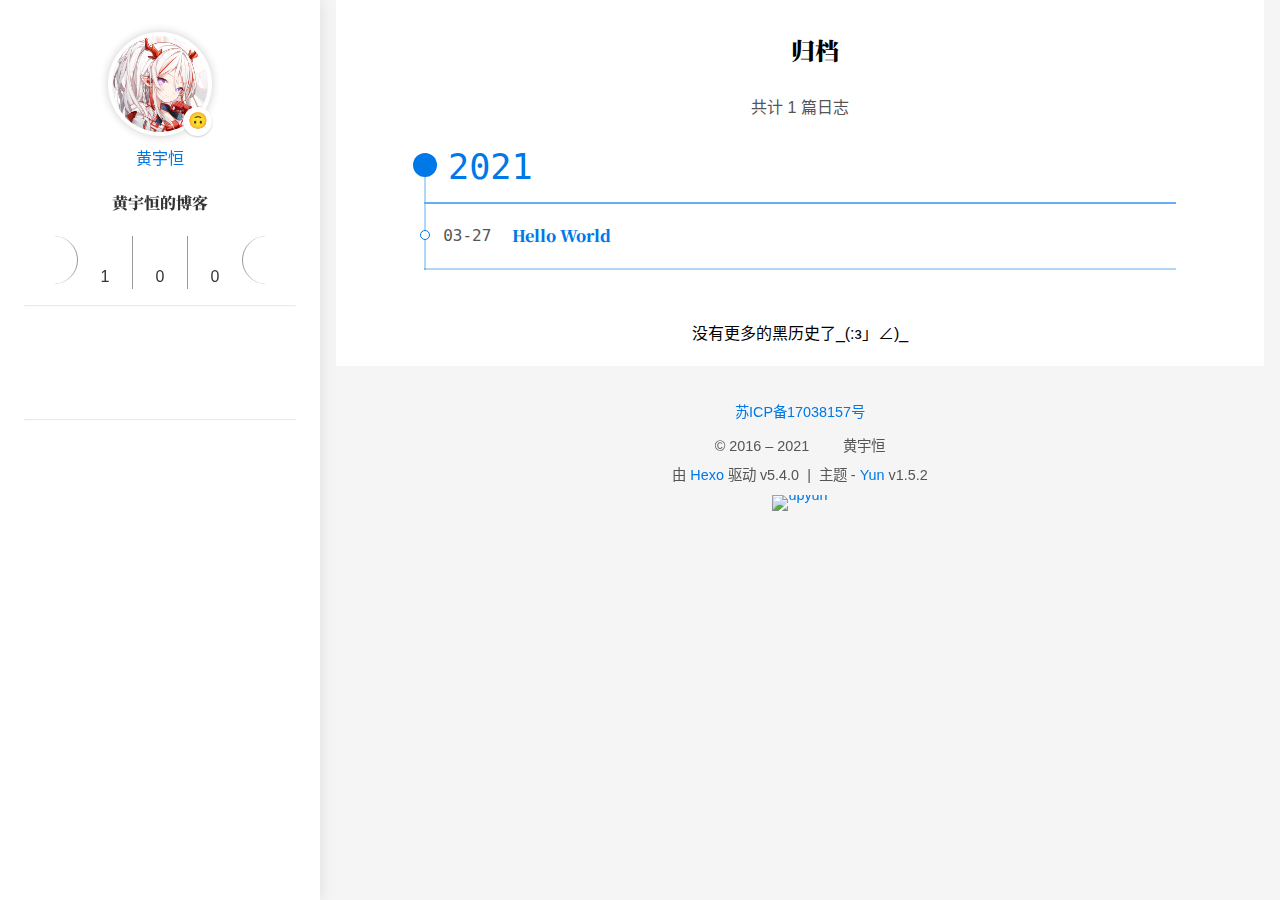
==== archives/index.html @ b51c92cd "Site updated: 2021-03-28 19:03:34" ====
<!DOCTYPE html><html lang="zh-CN"><head><meta charset="UTF-8"><meta http-equiv="X-UA-Compatible" content="IE=edge"><meta name="viewport" content="width=device-width, initial-scale=1.0"><meta name="theme-color" content="#0078E7"><meta name="author" content="黄宇恒"><meta name="copyright" content="黄宇恒"><meta name="generator" content="Hexo 5.4.0"><meta name="theme" content="hexo-theme-yun"><title>归档 | 黄宇恒的博客</title><link rel="stylesheet" href="https://fonts.googleapis.com/css2?family=Noto+Serif+SC:wght@900&amp;display=swap" media="print" onload="this.media='all'"><link rel="stylesheet" href="https://cdn.jsdelivr.net/npm/star-markdown-css@0.1.24/dist/yun/yun-markdown.min.css"><script src="//at.alicdn.com/t/font_1140697_ed8vp4atwoj.js" async></script><script src="https://cdn.jsdelivr.net/npm/scrollreveal/dist/scrollreveal.min.js" defer></script><script>document.addEventListener("DOMContentLoaded", () => {
  [".post-card",".post-content img"].forEach((target)=> {
    ScrollReveal().reveal(target);
  })
});
</script><link rel="shortcut icon" type="image/svg+xml" href="/yun.svg"><link rel="mask-icon" href="/yun.svg" color="#0078E7"><link rel="alternate icon" href="/yun.ico"><link rel="preload" href="/css/hexo-theme-yun.css" as="style"><link rel="preload" href="/js/utils.js" as="script"><link rel="preload" href="/js/hexo-theme-yun.js" as="script"><link rel="prefetch" href="/js/sidebar.js" as="script"><link rel="preconnect" href="https://cdn.jsdelivr.net" crossorigin><script id="yun-config">
    const Yun = window.Yun || {};
    window.CONFIG = {"hostname":"example.com","root":"/","title":"黄宇恒的小破站","version":"1.5.2","mode":"auto","copycode":true,"page":{"isPost":false},"i18n":{"placeholder":"搜索...","empty":"找不到您查询的内容: ${query}","hits":"找到 ${hits} 条结果","hits_time":"找到 ${hits} 条结果（用时 ${time} 毫秒）"},"anonymous_image":"https://cdn.jsdelivr.net/gh/YunYouJun/cdn/img/avatar/none.jpg","say":{"api":"/data/sentences.json"},"fireworks":{"colors":["102, 167, 221","62, 131, 225","33, 78, 194"]}};
  </script><link rel="stylesheet" href="/css/hexo-theme-yun.css"><script src="/js/utils.js"></script><script src="/js/hexo-theme-yun.js"></script><link rel="preconnect" href="https://www.google-analytics.com" crossorigin><script async src="https://www.googletagmanager.com/gtag/js?id=UA-121354150-1"></script><script>if (CONFIG.hostname === location.hostname) {
  window.dataLayer = window.dataLayer || [];
  function gtag(){dataLayer.push(arguments);}
  gtag('js', new Date());
  gtag('config', 'UA-121354150-1');
}</script><script data-ad-client="ca-pub-2245427233262012" async src="https://pagead2.googlesyndication.com/pagead/js/adsbygoogle.js"></script><script>(function(){
  var bp = document.createElement('script');
  var curProtocol = window.location.protocol.split(':')[0];
  if (curProtocol === 'https') {
    bp.src = 'https://zz.bdstatic.com/linksubmit/push.js';
  }
  else {
    bp.src = 'http://push.zhanzhang.baidu.com/push.js';
  }
  var s = document.getElementsByTagName("script")[0];
  s.parentNode.insertBefore(bp, s);
})();</script><!-- Google Tag Manager --><script>(function(w,d,s,l,i){w[l]=w[l]||[];w[l].push({'gtm.start':new Date().getTime(),event:'gtm.js'});var f=d.getElementsByTagName(s)[0],j=d.createElement(s),dl=l!='dataLayer'?'&l='+l:'';j.async=true;j.src='https://www.googletagmanager.com/gtm.js?id='+i+dl;f.parentNode.insertBefore(j,f);})(window,document,'script','dataLayer','GTM-M9KWR9L');</script><!-- End Google Tag Manager --><meta property="og:type" content="website">
<meta property="og:title" content="归档">
<meta property="og:url" content="http://example.com/archives/index.html">
<meta property="og:site_name" content="黄宇恒的博客">
<meta property="og:locale" content="zh_CN">
<meta property="article:author" content="黄宇恒">
<meta name="twitter:card" content="summary"><script src="/js/ui/mode.js"></script></head><body><script defer src="https://cdn.jsdelivr.net/npm/animejs@latest"></script><script defer src="/js/ui/fireworks.js"></script><canvas class="fireworks"></canvas><div class="container"><a class="sidebar-toggle hty-icon-button" id="menu-btn"><div class="hamburger hamburger--spin" type="button"><span class="hamburger-box"><span class="hamburger-inner"></span></span></div></a><div class="sidebar-toggle sidebar-overlay"></div><aside class="sidebar"><script src="/js/sidebar.js"></script><div class="sidebar-panel sidebar-panel-active" id="site-overview-wrap"><div class="site-info"><a class="site-author-avatar" href="/about/" title="黄宇恒"><img width="96" loading="lazy" src="/images/avatar.png" alt="黄宇恒"><span class="site-author-status" title="学习使我快乐">🙃</span></a><div class="site-author-name"><a href="/about/">黄宇恒</a></div><span class="site-name">黄宇恒的博客</span><sub class="site-subtitle"></sub><div class="site-desciption"></div></div><nav class="site-state"><a class="site-state-item hty-icon-button icon-home" href="/" title="首页"><span class="site-state-item-icon"><svg class="icon" aria-hidden="true"><use xlink:href="#icon-home-4-line"></use></svg></span></a><div class="site-state-item"><a href="/archives/" title="归档"><span class="site-state-item-icon"><svg class="icon" aria-hidden="true"><use xlink:href="#icon-archive-line"></use></svg></span><span class="site-state-item-count">1</span></a></div><div class="site-state-item"><a href="/categories/" title="分类"><span class="site-state-item-icon"><svg class="icon" aria-hidden="true"><use xlink:href="#icon-folder-2-line"></use></svg></span><span class="site-state-item-count">0</span></a></div><div class="site-state-item"><a href="/tags/" title="标签"><span class="site-state-item-icon"><svg class="icon" aria-hidden="true"><use xlink:href="#icon-price-tag-3-line"></use></svg></span><span class="site-state-item-count">0</span></a></div><a class="site-state-item hty-icon-button" href="/about/#comment" title="留言板"><span class="site-state-item-icon"><svg class="icon" aria-hidden="true"><use xlink:href="#icon-clipboard-line"></use></svg></span></a></nav><hr style="margin-bottom:0.5rem"><div class="links-of-author"><a class="links-of-author-item hty-icon-button" rel="noopener" href="/atom.xml" title="RSS" target="_blank" style="color:orange"><svg class="icon" aria-hidden="true"><use xlink:href="#icon-rss-line"></use></svg></a><a class="links-of-author-item hty-icon-button" rel="noopener" href="https://wpa.qq.com/msgrd?v=3&amp;uin=2373828016&amp;site=qq&amp;menu=yes" title="QQ" target="_blank" style="color:#12B7F5"><svg class="icon" aria-hidden="true"><use xlink:href="#icon-qq-line"></use></svg></a><a class="links-of-author-item hty-icon-button" rel="noopener" href="https://github.com/h18779882009" title="GitHub" target="_blank" style="color:#181717"><svg class="icon" aria-hidden="true"><use xlink:href="#icon-github-line"></use></svg></a><a class="links-of-author-item hty-icon-button" rel="noopener" href="https://weibo.com/u/6988945624" title="微博" target="_blank" style="color:#E6162D"><svg class="icon" aria-hidden="true"><use xlink:href="#icon-weibo-line"></use></svg></a><a class="links-of-author-item hty-icon-button" rel="noopener" href="https://music.163.com/#/user/home?id=1773273927" title="网易云音乐" target="_blank" style="color:#C10D0C"><svg class="icon" aria-hidden="true"><use xlink:href="#icon-netease-cloud-music-line"></use></svg></a><a class="links-of-author-item hty-icon-button" rel="noopener" href="https://www.zhihu.com/people/shao-yao-62-4" title="知乎" target="_blank" style="color:#0084FF"><svg class="icon" aria-hidden="true"><use xlink:href="#icon-zhihu-line"></use></svg></a><a class="links-of-author-item hty-icon-button" rel="noopener" href="https://space.bilibili.com/347706368" title="哔哩哔哩动画" target="_blank" style="color:#FF8EB3"><svg class="icon" aria-hidden="true"><use xlink:href="#icon-bilibili-line"></use></svg></a></div><hr style="margin:0.5rem 1rem"><div class="links"><a class="links-item hty-icon-button" href="/links/" title="我的小伙伴们" style="color:dodgerblue"><svg class="icon" aria-hidden="true"><use xlink:href="#icon-genderless-line"></use></svg></a><a class="links-item hty-icon-button" href="/girls/" title="喜欢的女孩子" style="color:hotpink"><svg class="icon" aria-hidden="true"><use xlink:href="#icon-women-line"></use></svg></a></div><br><a class="links-item hty-icon-button" id="toggle-mode-btn" href="javascript:;" title="Mode" style="color: #f1cb64"><svg class="icon" aria-hidden="true"><use xlink:href="#icon-contrast-2-line"></use></svg></a></div></aside><main class="sidebar-translate" id="content"><div class="hty-card" id="archive"><header class="post-header"><h1 class="post-title" itemprop="name headline"><svg class="icon" aria-hidden="true"><use xlink:href="#icon-archive-line"></use></svg>归档</h1></header><div class="page-subtitle">共计 1 篇日志</div><div class="post-collapse"><div class="collection-title"><h2 class="archive-year" id="archive-year-2021">2021</h2></div><article class="post-item" itemscope itemtype="https://schema.org/Article"><header class="post-header"><div class="post-meta"><time class="post-time" itemprop="dateCreated" datetime="2021-03-27T14:15:05+08:00" content="2021-03-27">03-27</time></div><h2 class="post-title" itemprop="name headline"><a class="post-title-link" itemprop="url" href="/2021/03/27/hello-world/">Hello World</a></h2></header></article></div><h5 class="last-word text-center">没有更多的黑历史了_(:з」∠)_</h5></div></main><footer class="sidebar-translate" id="footer"><div class="beian"><a rel="noopener" href="https://beian.miit.gov.cn/" target="_blank">苏ICP备17038157号</a></div><div class="copyright"><span>&copy; 2016 – 2021 </span><span class="with-love" id="animate"><svg class="icon" aria-hidden="true"><use xlink:href="#icon-cloud-line"></use></svg></span><span class="author"> 黄宇恒</span></div><div class="powered"><span>由 <a href="https://hexo.io" target="_blank" rel="noopener">Hexo</a> 驱动 v5.4.0</span><span class="footer-separator">|</span><span>主题 - <a rel="noopener" href="https://github.com/YunYouJun/hexo-theme-yun" target="_blank"><span>Yun</span></a> v1.5.2</span></div><div class="footer-custom-text"><a style="display:inline-block" href="https://www.upyun.com/?utm_source=lianmeng&utm_medium=referral" target="blank" title="又拍云"><img height="30" src="https://cdn.jsdelivr.net/gh/YunYouJun/cdn/img/logo/upyun-logo.png" alt="upyun"/></a></div></footer><a class="hty-icon-button" id="goUp" aria-label="back-to-top" href="#"><svg class="icon" aria-hidden="true"><use xlink:href="#icon-arrow-up-s-line"></use></svg><svg class="progress-circle-container" viewBox="0 0 100 100"><circle class="progress-circle" id="progressCircle" cx="50" cy="50" r="48" fill="none" stroke="#0078E7" stroke-width="2" stroke-linecap="round"></circle></svg></a></div></body></html>
---- css/hexo-theme-yun.css ----
:root {
  --hty-primary-color: #0078e7;
  --hty-inverse-color: #ff8718;
  --hty-success-color: #21ba45;
  --hty-warning-color: #f2711c;
  --hty-danger-color: #db2828;
  --hty-info-color: #42b8dd;
  --hty-link-color: #0078e7;
}
.primary {
  color: #005eb4;
  --blockquote-border-left-color: var(--hty-primary-color);
  --blockquote-bg-color: rgba(0,120,231,0.1);
}
.inverse {
  color: #e46e00;
  --blockquote-border-left-color: var(--hty-inverse-color);
  --blockquote-bg-color: rgba(255,135,24,0.1);
}
.success {
  color: #198f35;
  --blockquote-border-left-color: var(--hty-success-color);
  --blockquote-bg-color: rgba(33,186,69,0.1);
}
.warning {
  color: #cf590c;
  --blockquote-border-left-color: var(--hty-warning-color);
  --blockquote-bg-color: rgba(242,113,28,0.1);
}
.danger {
  color: #b21e1e;
  --blockquote-border-left-color: var(--hty-danger-color);
  --blockquote-bg-color: rgba(219,40,40,0.1);
}
.info {
  color: #24a1c8;
  --blockquote-border-left-color: var(--hty-info-color);
  --blockquote-bg-color: rgba(66,184,221,0.1);
}
.link {
  color: #005eb4;
  --blockquote-border-left-color: var(--hty-link-color);
  --blockquote-bg-color: rgba(0,120,231,0.1);
}
.disable-hover,
.disable-hover * {
  pointer-events: none !important;
}
@-moz-keyframes fade-in {
  from {
    opacity: 0;
  }
  to {
    opacity: 1;
  }
}
@-webkit-keyframes fade-in {
  from {
    opacity: 0;
  }
  to {
    opacity: 1;
  }
}
@-o-keyframes fade-in {
  from {
    opacity: 0;
  }
  to {
    opacity: 1;
  }
}
@keyframes fade-in {
  from {
    opacity: 0;
  }
  to {
    opacity: 1;
  }
}
.text-center {
  text-align: center;
}
.text-uppercase {
  text-transform: uppercase;
}
body {
  font-family: 'PingFang SC', 'Microsoft YaHei', Roboto, Arial, sans-serif;
  font-weight: 400;
  margin: 0;
  padding: 0;
  line-height: 2;
}
::selection {
  color: #fff;
  background: #8e71c1;
}
a {
  color: var(--smc-link-color);
  text-decoration: none;
  transition: color 0.1s;
}
a:hover,
a:focus {
  color: #db2828;
}
a:active {
  color: #2094ff;
}
h1,
h2,
h3,
h4,
h5,
h6 {
  font-weight: inherit;
}
h1 {
  font-size: 2.5rem;
  font-weight: 400;
}
h2 {
  font-size: 2.2rem;
  font-weight: 400;
}
h3 {
  font-size: 1.9rem;
  font-weight: 400;
}
h4 {
  font-size: 1.6rem;
  font-weight: 400;
}
h5 {
  font-size: 1.3rem;
  font-weight: 400;
}
h6 {
  font-size: 1rem false;
}
button {
  outline: none;
}
p {
  font-size: inherit;
  font-weight: inherit;
}
p:first-child {
  margin-top: 0;
}
hr {
  opacity: 0.2;
  margin: 1rem;
}
details {
  border: 1px solid var(--smc-secondary);
  margin: 1rem 0;
}
details[open] {
  padding: 1rem 1rem 0 1rem;
}
summary {
  font-weight: bold;
  padding: 0.8rem 0.8rem 0.8rem 1rem;
  background-color: rgba(0,120,231,0.1);
}
details[open] summary {
  border-bottom: 1px solid var(--smc-secondary);
  margin: -1rem -1rem 1rem -1rem;
}
:root {
  --hty-mode: 'light';
  --hty-bg-color: #f5f5f5;
  --hty-text-color: #333;
  --hty-secondary-text-color: #555;
  --post-block-bg-color: #fff;
  --smc-link-color: #0078e7;
}
html {
  scroll-behavior: smooth;
}
body {
  overflow-y: scroll;
  background-color: var(--hty-bg-color, #f5f5f5);
}
body::before {
  content: '';
  position: fixed;
  width: 100%;
  height: 100%;
  z-index: -1;
  background-image: url("https://cdn.jsdelivr.net/gh/YunYouJun/cdn/img/bg/stars-timing-0-blur-30px.jpg");
  background-size: cover;
  background-position: center;
  background-repeat: no-repeat;
  animation-name: bgFadeIn;
  animation-duration: 2s;
  opacity: 1;
}
@-moz-keyframes bgFadeIn {
  from {
    opacity: 0;
  }
  to {
    opacity: 1;
  }
}
@-webkit-keyframes bgFadeIn {
  from {
    opacity: 0;
  }
  to {
    opacity: 1;
  }
}
@-o-keyframes bgFadeIn {
  from {
    opacity: 0;
  }
  to {
    opacity: 1;
  }
}
@keyframes bgFadeIn {
  from {
    opacity: 0;
  }
  to {
    opacity: 1;
  }
}
body {
  cursor: url("https://cdn.jsdelivr.net/gh/YunYouJun/cdn/css/md-cursors/pointer.cur"), auto;
}
a {
  cursor: url("https://cdn.jsdelivr.net/gh/YunYouJun/cdn/css/md-cursors/link.cur"), auto;
}
a:hover {
  cursor: url("https://cdn.jsdelivr.net/gh/YunYouJun/cdn/css/md-cursors/link.cur"), auto;
}
.hty-icon-button {
  cursor: url("https://cdn.jsdelivr.net/gh/YunYouJun/cdn/css/md-cursors/link.cur"), pointer;
}
input {
  cursor: url("https://cdn.jsdelivr.net/gh/YunYouJun/cdn/css/md-cursors/text.cur"), auto;
}
:root {
  --banner-line-color: #000;
  --banner-char-color: #000;
}
#banner {
  position: relative;
  display: flex;
  flex-direction: column;
  align-items: center;
  height: 100vh;
}
.vertical-line-top,
.vertical-line-bottom {
  display: flex;
  background-color: var(--banner-line-color);
  width: 1px;
  height: 0;
  animation-duration: 0.4s;
  animation-fill-mode: forwards;
  animation-timing-function: ease-in;
}
.vertical-line-bottom {
  position: absolute;
  bottom: 0;
}
.char {
  font-family: 'Songti SC', 'Noto Serif SC', STZhongsong, STKaiti, KaiTi, Roboto, serif;
  font-size: var(--banner-char-size, 1rem);
  font-weight: 900;
  background-color: rgba(255,255,255,0.5);
  line-height: 1;
  transition-property: all;
  transition-duration: 0.3s;
  transition-delay: 0s;
}
.char:hover {
  color: #fff;
  background-color: var(--banner-char-color);
}
.char-left,
.char-right {
  display: flex;
  color: var(--banner-char-color);
  opacity: 0;
}
.char-left {
  border-left: 1px solid var(--banner-line-color);
  border-right: 0px solid rgba(0,120,231,0.1);
  border-right-width: 0px;
  animation-duration: 0.4s;
  animation-delay: 0.4s;
  animation-fill-mode: forwards;
  animation-timing-function: ease-out;
}
.char-right {
  border-left: 0px solid rgba(0,120,231,0.1);
  border-right: 1px solid var(--banner-line-color);
  border-left-width: 0px;
  animation-duration: 0.4s;
  animation-delay: 0.4s;
  animation-fill-mode: forwards;
  animation-timing-function: ease-out;
}
.cloud {
  display: flex;
  width: 100%;
  position: absolute;
  bottom: 0;
  left: 0;
  right: 0;
  z-index: 8;
  box-sizing: border-box;
  mix-blend-mode: overlay;
}
.cloud .waves {
  display: flex;
  position: relative;
  width: 100%;
  height: 100px;
}
@media (max-width: 768px) {
  .cloud .waves {
    height: 40px;
  }
}
.cloud .parallax > use {
  animation: move-forever 25s cubic-bezier(0.55, 0.5, 0.45, 0.5) infinite;
}
.cloud .parallax > use:nth-child(1) {
  animation-delay: -2s;
  animation-duration: 7s;
}
.cloud .parallax > use:nth-child(2) {
  animation-delay: -3s;
  animation-duration: 10s;
}
.cloud .parallax > use:nth-child(3) {
  animation-delay: -4s;
  animation-duration: 13s;
}
.cloud .parallax > use:nth-child(4) {
  animation-delay: -5s;
  animation-duration: 20s;
}
@-moz-keyframes move-forever {
  0% {
    transform: translate3d(-90px, 0, 0);
  }
  100% {
    transform: translate3d(85px, 0, 0);
  }
}
@-webkit-keyframes move-forever {
  0% {
    transform: translate3d(-90px, 0, 0);
  }
  100% {
    transform: translate3d(85px, 0, 0);
  }
}
@-o-keyframes move-forever {
  0% {
    transform: translate3d(-90px, 0, 0);
  }
  100% {
    transform: translate3d(85px, 0, 0);
  }
}
@keyframes move-forever {
  0% {
    transform: translate3d(-90px, 0, 0);
  }
  100% {
    transform: translate3d(85px, 0, 0);
  }
}
#goDown {
  display: inline-flex;
  position: absolute;
  bottom: 1rem;
  z-index: 9;
  animation: float 2s ease-in-out infinite;
}
#goDown .icon {
  color: #0078e7;
  width: 3rem;
  height: 3rem;
}
@-moz-keyframes float {
  0% {
    opacity: 1;
    transform: translateY(0);
  }
  50% {
    opacity: 0.8;
    transform: translateY(-0.8rem);
  }
  100% {
    opacity: 1;
    transform: translateY(0);
  }
}
@-webkit-keyframes float {
  0% {
    opacity: 1;
    transform: translateY(0);
  }
  50% {
    opacity: 0.8;
    transform: translateY(-0.8rem);
  }
  100% {
    opacity: 1;
    transform: translateY(0);
  }
}
@-o-keyframes float {
  0% {
    opacity: 1;
    transform: translateY(0);
  }
  50% {
    opacity: 0.8;
    transform: translateY(-0.8rem);
  }
  100% {
    opacity: 1;
    transform: translateY(0);
  }
}
@keyframes float {
  0% {
    opacity: 1;
    transform: translateY(0);
  }
  50% {
    opacity: 0.8;
    transform: translateY(-0.8rem);
  }
  100% {
    opacity: 1;
    transform: translateY(0);
  }
}
@-moz-keyframes extend-line {
  from {
    height: 0;
  }
  to {
    height: var(--banner-line-height);
  }
}
@-webkit-keyframes extend-line {
  from {
    height: 0;
  }
  to {
    height: var(--banner-line-height);
  }
}
@-o-keyframes extend-line {
  from {
    height: 0;
  }
  to {
    height: var(--banner-line-height);
  }
}
@keyframes extend-line {
  from {
    height: 0;
  }
  to {
    height: var(--banner-line-height);
  }
}
@-moz-keyframes char-move-left {
  from {
    opacity: 0;
    border-right-width: 0;
  }
  to {
    opacity: 1;
    border-right-width: var(--banner-empty-border-size, var(--banner-char-size));
  }
}
@-webkit-keyframes char-move-left {
  from {
    opacity: 0;
    border-right-width: 0;
  }
  to {
    opacity: 1;
    border-right-width: var(--banner-empty-border-size, var(--banner-char-size));
  }
}
@-o-keyframes char-move-left {
  from {
    opacity: 0;
    border-right-width: 0;
  }
  to {
    opacity: 1;
    border-right-width: var(--banner-empty-border-size, var(--banner-char-size));
  }
}
@keyframes char-move-left {
  from {
    opacity: 0;
    border-right-width: 0;
  }
  to {
    opacity: 1;
    border-right-width: var(--banner-empty-border-size, var(--banner-char-size));
  }
}
@-moz-keyframes char-move-right {
  from {
    opacity: 0;
    border-left-width: 0;
  }
  to {
    opacity: 1;
    border-left-width: var(--banner-empty-border-size, var(--banner-char-size));
  }
}
@-webkit-keyframes char-move-right {
  from {
    opacity: 0;
    border-left-width: 0;
  }
  to {
    opacity: 1;
    border-left-width: var(--banner-empty-border-size, var(--banner-char-size));
  }
}
@-o-keyframes char-move-right {
  from {
    opacity: 0;
    border-left-width: 0;
  }
  to {
    opacity: 1;
    border-left-width: var(--banner-empty-border-size, var(--banner-char-size));
  }
}
@keyframes char-move-right {
  from {
    opacity: 0;
    border-left-width: 0;
  }
  to {
    opacity: 1;
    border-left-width: var(--banner-empty-border-size, var(--banner-char-size));
  }
}
#footer {
  font-size: 0.9rem;
  color: var(--hty-secondary-text-color);
  text-align: center;
  padding-top: 1rem;
  padding-bottom: 0.5rem;
}
#footer .footer-separator {
  margin: 0 0.5rem;
}
#footer .footer-custom-text {
  margin-top: 0.3rem;
  line-height: 0;
}
#animate {
  animation: iconAnimate 1.33s ease-in-out infinite;
}
.with-love {
  display: inline-block;
  margin: 5px 5px 0 5px;
  color: #0078E7;
}
.moe-text {
  margin: 0 5px;
}
@-moz-keyframes iconAnimate {
  0%, 100% {
    transform: scale(1);
  }
  10%, 30% {
    transform: scale(0.9);
  }
  20%, 40%, 60%, 80% {
    transform: scale(1.1);
  }
  50%, 70% {
    transform: scale(1.1);
  }
}
@-webkit-keyframes iconAnimate {
  0%, 100% {
    transform: scale(1);
  }
  10%, 30% {
    transform: scale(0.9);
  }
  20%, 40%, 60%, 80% {
    transform: scale(1.1);
  }
  50%, 70% {
    transform: scale(1.1);
  }
}
@-o-keyframes iconAnimate {
  0%, 100% {
    transform: scale(1);
  }
  10%, 30% {
    transform: scale(0.9);
  }
  20%, 40%, 60%, 80% {
    transform: scale(1.1);
  }
  50%, 70% {
    transform: scale(1.1);
  }
}
@keyframes iconAnimate {
  0%, 100% {
    transform: scale(1);
  }
  10%, 30% {
    transform: scale(0.9);
  }
  20%, 40%, 60%, 80% {
    transform: scale(1.1);
  }
  50%, 70% {
    transform: scale(1.1);
  }
}
.hty-layout-grid {
  display: grid;
  box-sizing: border-box;
  grid-gap: 1rem;
  grid-template-columns: repeat(12, minmax(0, 1fr));
  margin: 1rem auto;
}
.hty-layout-grid__cell {
  width: 100%;
  box-sizing: border-box;
  justify-content: center;
}
.hty-layout-grid__cell--span-12 {
  margin: 0;
  width: auto;
  grid-column-end: span 12;
}
.link-items {
  display: flex;
  padding: 0 0.5rem;
  text-align: center;
  justify-content: center;
  flex-wrap: wrap;
}
.link-item {
  display: inline-flex;
}
.link-url {
  display: inline-flex;
  text-align: center;
  justify-self: center;
  line-height: 1.5;
  padding: 0.5rem 1rem;
  margin: 0.5rem;
  width: 15rem;
  transition: 0.2s;
  color: var(--primary-color, #000);
  border: 1px solid var(--primary-color, #808080);
}
.link-url:hover {
  color: #fff;
  background-color: var(--primary-color, #808080);
  box-shadow: 0 2px 20px var(--primary-color, #808080);
}
@media screen and (max-width: 768px) {
  .link-url {
    display: flex;
  }
}
.link-url .link-left {
  display: inline-block;
  line-height: 0;
}
.link-url .link-avatar {
  width: 4rem;
  height: 4rem;
  border-radius: 50%;
  background-color: #fff;
  border: 1px solid var(--primary-color, #808080);
  transition: 0.5s;
}
.link-url .link-avatar:hover {
  box-shadow: 0 0 20px rgba(0,0,0,0.1);
}
.link-url .link-info {
  padding-left: 0.6rem;
}
.link-url .link-blog {
  font-family: 'Songti SC', 'Noto Serif SC', STZhongsong, STKaiti, KaiTi, Roboto, serif;
  font-weight: 900;
  margin: 0.42rem 0;
}
.link-url .link-desc {
  font-size: 0.8rem;
  margin-top: 0.5rem;
  width: 10.5rem;
  white-space: nowrap;
  text-overflow: ellipsis;
  overflow: hidden;
}
#content {
  overflow: visible;
}
#page,
#archive,
#tag,
#category {
  margin: 0 1rem 1rem 1rem;
  background-color: var(--post-block-bg-color);
  padding: 1rem 0.5rem;
}
@media screen and (max-width: 768px) {
  #page,
  #archive,
  #tag,
  #category {
    margin: 0 0 1rem 0;
  }
}
.page-subtitle {
  text-align: center;
  color: var(--hty-secondary-text-color);
  font-size: 1rem;
  margin: 0.5rem;
}
.category-lists,
.tag-cloud {
  text-align: center;
  padding: 1rem 2rem;
}
.category-lists a,
.tag-cloud a {
  display: inline-block;
  margin: 0 0.4rem;
  text-decoration: none;
}
.category-lists {
  text-align: left;
}
.category-lists .category-list {
  padding-inline-start: 0px;
}
.category-lists .category-list-item {
  list-style: none;
  color: var(--hty-text-color);
}
.category-lists .category-list-item:hover::before {
  color: #0078e7;
}
.category-lists .category-list-item::before {
  content: '📂';
}
.category-lists .category-list-child .category-list-item::before {
  content: '📁';
}
.category-lists .category-list-link {
  color: var(--hty-text-color);
  border-bottom: 1px dotted #999;
}
.category-lists .category-list-count::before {
  content: ' [ ';
}
.category-lists .category-list-count::after {
  content: ' ] ';
}
.wordcloud {
  position: relative;
  display: block;
  margin: 0 auto;
  text-align: center;
}
.wordcloud #wordcloud-canvas,
.wordcloud #wordcloud-sidebar-canvas {
  cursor: url("https://cdn.jsdelivr.net/gh/YunYouJun/cdn/css/md-cursors/link.cur"), pointer;
}
.wordcloud #wordbox {
  pointer-events: none;
  position: absolute;
  box-shadow: 0 0 100px 100px rgba(0,0,0,0.1);
  border-radius: 50px;
}
.wordcloud #wordbox-sidebar {
  pointer-events: none;
  position: absolute;
}
.page-number-basic,
.pagination .space,
.pagination .prev,
.pagination .next,
.pagination .page-number {
  display: inline-block;
  width: 2rem;
  height: 2rem;
  margin: 0;
  background-color: rgba(255,255,255,0.5);
  transition: 0.2s;
}
.pagination {
  text-align: center;
}
.pagination .prev,
.pagination .next,
.pagination .page-number,
.pagination .space {
  color: var(--hty-text-color) !important;
  text-decoration: none;
}
.pagination .prev:hover,
.pagination .next:hover,
.pagination .page-number:hover,
.pagination .space:hover {
  font-weight: normal;
  color: var(--hty-bg-color) !important;
  background: rgba(0,120,231,0.7);
}
.pagination .prev:active,
.pagination .next:active,
.pagination .page-number:active,
.pagination .space:active {
  color: var(--hty-bg-color) !important;
  background: rgba(32,148,255,0.9);
}
.pagination .prev.current,
.pagination .next.current,
.pagination .page-number.current,
.pagination .space.current {
  font-weight: normal;
  background: rgba(32,148,255,0.9);
  color: var(--hty-bg-color) !important;
  cursor: default;
}
.post-block {
  margin: 0 1rem;
  padding: 1rem;
  background-color: var(--post-block-bg-color);
}
@media screen and (max-width: 768px) {
  .post-block {
    margin: 0;
    padding-top: 2.5rem;
  }
}
.post-body {
  padding: 0 5rem;
}
@media screen and (max-width: 1024px) {
  .post-body {
    padding: 0 0.5rem;
  }
}
@media screen and (max-width: 768px) {
  .post-body {
    padding: 0 0.5rem;
  }
}
.post-content {
  padding: 20px 0px;
}
.post-meta {
  font-size: 14px;
  color: var(--hty-secondary-text-color);
}
.post-meta .icon {
  margin-bottom: -1px;
}
.post-description {
  font-weight: normal;
  padding: 0.5rem;
}
.post-author {
  display: flex;
  justify-content: center;
}
.post-author .author-avatar {
  display: inline-flex;
  justify-content: center;
  align-items: center;
  line-height: 0;
}
.post-author .author-avatar img {
  border-radius: 50%;
  height: 1rem;
  width: 1rem;
  padding: 2px;
  border: 2px solid #d3d3d3;
}
.post-author .author-name {
  margin-left: 0.5rem;
  font-size: 1rem;
}
.post-meta-item-icon {
  display: inline-block;
  color: var(--text-color, --hty-secondary-text-color);
}
.post-meta-divider {
  height: 25px;
  color: var(--hty-secondary-text-color);
  margin: 0 0.5rem;
}
.post-eof {
  margin: 50px auto;
  width: 50%;
  height: 1px;
  background: #0078e7;
  opacity: 0.1;
}
.post-copyright {
  font-size: 0.9rem;
  margin: 2rem 0;
  padding: 0.5rem 1rem;
  border-left: 4px solid #ff5252;
  background-color: var(--hty-bg-color);
  list-style: none;
  word-break: break-all;
  position: relative;
  overflow: hidden;
}
.post-copyright::after {
  position: absolute;
  color: #fff;
  background: url("data:image/svg+xml;charset=utf-8,%3Csvg xmlns='http://www.w3.org/2000/svg' viewBox='0 0 496 512'%3E%3Cpath fill='gray' d='M245.8 214.9l-33.2 17.3c-9.4-19.6-25.2-20-27.4-20-22.2 0-33.3 14.6-33.3 43.9 0 23.5 9.2 43.8 33.3 43.8 14.4 0 24.6-7 30.5-21.3l30.6 15.5a73.2 73.2 0 01-65.1 39c-22.6 0-74-10.3-74-77 0-58.7 43-77 72.6-77 30.8-.1 52.7 11.9 66 35.8zm143 0l-32.7 17.3c-9.5-19.8-25.7-20-27.9-20-22.1 0-33.2 14.6-33.2 43.9 0 23.5 9.2 43.8 33.2 43.8 14.5 0 24.7-7 30.5-21.3l31 15.5c-2 3.8-21.3 39-65 39-22.7 0-74-9.9-74-77 0-58.7 43-77 72.6-77C354 179 376 191 389 214.8zM247.7 8C104.7 8 0 123 0 256c0 138.4 113.6 248 247.6 248C377.5 504 496 403 496 256 496 118 389.4 8 247.6 8zm.8 450.8c-112.5 0-203.7-93-203.7-202.8 0-105.5 85.5-203.3 203.8-203.3A201.7 201.7 0 01451.3 256c0 121.7-99.7 202.9-202.9 202.9z'/%3E%3C/svg%3E");
  content: ' ';
  height: 10rem;
  width: 10rem;
  right: -2rem;
  top: -2rem;
  opacity: 0.1;
}
.tag-name {
  padding: 0 0.1rem;
}
.hty-button {
  font-family: Roboto, sans-serif;
  background-color: transparent;
  margin: 0 1rem;
  padding: 0 0.5rem;
  border-radius: 2px;
  color: #0078e7;
  transition-property: all;
  transition-duration: 0.3s;
  transition-delay: 0s;
  display: inline-flex;
  align-items: center;
  justify-content: center;
  border: none;
  min-height: 2rem;
  min-width: 4rem;
  outline: none;
  line-height: 2;
  font-size: 0.9rem;
  font-weight: 500;
  letter-spacing: 0.09rem;
  -webkit-font-smoothing: antialiased;
}
.hty-button:hover {
  background-color: rgba(0,120,231,0.05);
}
.hty-button--raised {
  background-color: var(--hty-primary-color, #0078e7);
  box-shadow: 0px 2px 10px -1px rgba(0,0,0,0.3);
  color: #fff;
}
.hty-button--raised:focus {
  color: #eee;
}
.hty-button--raised:hover {
  color: #fff;
  background-color: rgba(0,120,231,0.9);
}
.hty-icon-button {
  display: inline-flex;
  border: none;
  width: 3rem;
  height: 3rem;
  align-items: center;
  justify-content: center;
  border-radius: 50%;
  line-height: 1;
  transition-property: all;
  transition-duration: 0.3s;
  transition-delay: 0s;
}
.hty-icon-button:hover {
  background-color: rgba(0,120,231,0.1);
}
.hty-icon-button:active {
  background-color: rgba(0,120,231,0.3);
}
.button-glow {
  animation-duration: 2s;
  animation-iteration-count: infinite;
  animation-name: glowing;
  animation-direction: alternate;
}
@-moz-keyframes glowing {
  from {
    box-shadow: 0 0 0 rgba(0,0,0,0);
  }
  to {
    box-shadow: 0 0 20px rgba(0,120,231,0.3);
  }
}
@-webkit-keyframes glowing {
  from {
    box-shadow: 0 0 0 rgba(0,0,0,0);
  }
  to {
    box-shadow: 0 0 20px rgba(0,120,231,0.3);
  }
}
@-o-keyframes glowing {
  from {
    box-shadow: 0 0 0 rgba(0,0,0,0);
  }
  to {
    box-shadow: 0 0 20px rgba(0,120,231,0.3);
  }
}
@keyframes glowing {
  from {
    box-shadow: 0 0 0 rgba(0,0,0,0);
  }
  to {
    box-shadow: 0 0 20px rgba(0,120,231,0.3);
  }
}
.hty-card {
  position: relative;
  display: flex;
  flex-direction: column;
  box-sizing: border-box;
  transition-property: all;
  transition-duration: 0.3s;
  transition-delay: 0s;
}
.hty-card:hover {
  box-shadow: 0 0 1rem rgba(0,0,0,0.1);
}
::-webkit-scrollbar {
  width: 8px;
  height: 8px;
}
::-webkit-scrollbar-track {
  border-radius: 2px;
  background-color: rgba(255,255,255,0.1);
}
::-webkit-scrollbar-thumb {
  border-radius: 2px;
  background-color: rgba(0,120,231,0.5);
}
::-webkit-scrollbar-thumb:window-inactive {
  background-color: rgba(0,120,231,0.3);
}
::-webkit-scrollbar-thumb:hover {
  background-color: rgba(0,120,231,0.7);
}
::-webkit-scrollbar-thumb:active {
  background-color: rgba(0,120,231,0.9);
}
.iconfont {
  font-size: 1.2rem;
}
.icon {
  width: 1rem;
  height: 1rem;
  vertical-align: -0.15em;
  fill: currentColor;
  overflow: hidden;
}
.fireworks {
  position: fixed;
  left: 0;
  top: 0;
  z-index: 11;
  pointer-events: none;
}
.spinner {
  width: 60px;
  height: 60px;
  border: 1px solid #0078e7;
  margin: 100px auto;
  animation: rotateplane 1.2s infinite ease-in-out;
}
@-moz-keyframes rotateplane {
  0% {
    transform: perspective(120px) rotateX(0deg) rotateY(0deg);
    -webkit-transform: perspective(120px) rotateX(0deg) rotateY(0deg);
  }
  50% {
    transform: perspective(120px) rotateX(-180deg) rotateY(0deg);
    -webkit-transform: perspective(120px) rotateX(-180.1deg) rotateY(0deg);
  }
  100% {
    transform: perspective(120px) rotateX(-180deg) rotateY(-180deg);
    -webkit-transform: perspective(120px) rotateX(-180deg) rotateY(-180deg);
  }
}
@-webkit-keyframes rotateplane {
  0% {
    transform: perspective(120px) rotateX(0deg) rotateY(0deg);
    -webkit-transform: perspective(120px) rotateX(0deg) rotateY(0deg);
  }
  50% {
    transform: perspective(120px) rotateX(-180deg) rotateY(0deg);
    -webkit-transform: perspective(120px) rotateX(-180.1deg) rotateY(0deg);
  }
  100% {
    transform: perspective(120px) rotateX(-180deg) rotateY(-180deg);
    -webkit-transform: perspective(120px) rotateX(-180deg) rotateY(-180deg);
  }
}
@-o-keyframes rotateplane {
  0% {
    transform: perspective(120px) rotateX(0deg) rotateY(0deg);
    -webkit-transform: perspective(120px) rotateX(0deg) rotateY(0deg);
  }
  50% {
    transform: perspective(120px) rotateX(-180deg) rotateY(0deg);
    -webkit-transform: perspective(120px) rotateX(-180.1deg) rotateY(0deg);
  }
  100% {
    transform: perspective(120px) rotateX(-180deg) rotateY(-180deg);
    -webkit-transform: perspective(120px) rotateX(-180deg) rotateY(-180deg);
  }
}
@keyframes rotateplane {
  0% {
    transform: perspective(120px) rotateX(0deg) rotateY(0deg);
    -webkit-transform: perspective(120px) rotateX(0deg) rotateY(0deg);
  }
  50% {
    transform: perspective(120px) rotateX(-180deg) rotateY(0deg);
    -webkit-transform: perspective(120px) rotateX(-180.1deg) rotateY(0deg);
  }
  100% {
    transform: perspective(120px) rotateX(-180deg) rotateY(-180deg);
    -webkit-transform: perspective(120px) rotateX(-180deg) rotateY(-180deg);
  }
}
.post-card {
  position: relative;
  max-width: 900px;
  margin: 0 auto;
  transition-property: all;
  transition-duration: 0.3s;
  transition-delay: 0s;
  background-color: rgba(255,255,255,0.9);
  box-shadow: 0 0 10px rgba(255,255,255,0.1);
}
.post-card:hover {
  box-shadow: 0 0px 25px rgba(0,0,0,0.05);
}
.post-card-header {
  padding-top: 0.5rem;
}
.post-card-excerpt,
.post-card-excerpt p {
  overflow: hidden;
  text-overflow: ellipsis;
  text-align: left;
}
.post-card-content {
  padding: 0.5rem 1rem;
}
.post-card-title {
  margin: 0;
}
.post-card__actions {
  display: flex;
  align-items: center;
  min-height: 3rem;
  border-top: 1px solid rgba(0,120,231,0.05);
  padding-left: 1rem;
  padding-right: 1rem;
  justify-content: space-between;
}
.post-card__actions .icon {
  margin-bottom: -1px;
}
.post-card-tag {
  display: inline-flex;
  justify-content: flex-end;
}
.tag,
.category {
  font-size: 0.8rem;
  position: relative;
  color: var(--text-color, #000);
  letter-spacing: 1px;
}
.tag::before,
.category::before {
  content: '';
  position: absolute;
  bottom: 0;
  height: 100%;
  width: 0;
  right: 0;
  background: rgba(0,120,231,0.08);
  border-radius: 4px;
  transition: width 0.2s ease;
}
.tag:hover::before,
.category:hover::before {
  width: 104%;
  left: -2%;
}
.tag .icon,
.category .icon {
  width: 0.8rem;
  height: 0.8rem;
  padding-left: 0.1rem;
}
.post-top-icon {
  position: absolute;
  top: 1rem;
  right: 1rem;
  color: #f2711c;
}
.post-top-icon .icon {
  width: 1.5rem;
  height: 1.5rem;
}
.code-container {
  position: relative;
}
.code-container:hover .copy-btn {
  opacity: 1;
}
.copy-btn {
  position: absolute;
  opacity: 0;
  color: #808080;
  cursor: pointer;
  line-height: 1.5;
  padding: 1px 4px;
  transition: opacity 0.2s;
  top: 2px;
  right: 2px;
  border-radius: 4px;
}
.copy-btn:hover {
  background-color: rgba(255,255,255,0.1);
}
.post-collapse {
  position: relative;
  margin: 0 5rem 2rem 5rem;
}
@media screen and (max-width: 1024px) {
  .post-collapse {
    margin: 0 2rem 1rem 2rem;
  }
}
@media screen and (max-width: 768px) {
  .post-collapse {
    margin: 0 1rem 0.5rem 1rem;
  }
}
.post-collapse-title {
  font-size: 2rem;
  text-align: center;
}
.post-collapse .collection-title {
  position: relative;
  margin: 0;
  border-bottom: 2px solid rgba(0,120,231,0.6);
}
.post-collapse .collection-title::before {
  content: '';
  position: absolute;
  top: 50%;
  width: 2px;
  height: 50%;
  background: rgba(0,120,231,0.3);
}
.post-collapse .collection-title .archive-year {
  font-family: 'Source Code Pro', Consolas, Monaco, SFMono-Regular, 'Ubuntu Mono', Menlo, monospace;
  color: #0078e7;
  margin: 0 1.5rem;
}
.post-collapse .collection-title .archive-year::before {
  content: '';
  position: absolute;
  left: 0;
  top: 35%;
  margin-left: -11px;
  margin-top: -4px;
  width: 1.5rem;
  height: 1.5rem;
  background: #0078e7;
  border-radius: 50%;
}
.post-collapse .post-item {
  position: relative;
}
.post-collapse .post-item::before {
  content: '';
  position: absolute;
  width: 2px;
  height: 100%;
  background: rgba(0,120,231,0.3);
}
.post-collapse .post-header {
  position: relative;
  border-bottom: 2px solid rgba(0,120,231,0.3);
  display: flex;
}
.post-collapse .post-header::before {
  content: '';
  position: absolute;
  left: 0;
  top: 1.6rem;
  width: 0.5rem;
  height: 0.5rem;
  margin-left: -4px;
  border-radius: 50%;
  border: 1px solid #0078e7;
  background-color: #fff;
  z-index: 1;
  transition-property: all;
  transition-duration: 0.3s;
  transition-delay: 0s;
  transition-property: background;
}
.post-collapse .post-header:hover::before {
  background: #0078e7;
}
.post-collapse .post-header .post-title {
  margin-left: 0.1rem;
  padding: 0;
  font-size: 1rem;
  display: inline-flex;
  align-items: center;
}
.post-collapse .post-header .post-title .post-title-link .icon {
  width: 1.1rem;
  height: 1.1rem;
  margin-right: 0.3rem;
}
.post-collapse .post-header .post-meta {
  font-family: 'Source Code Pro', Consolas, Monaco, SFMono-Regular, 'Ubuntu Mono', Menlo, monospace;
  font-size: 1rem;
  margin: 1rem 0 1rem 1.2rem;
  white-space: nowrap;
}
.last-word {
  font-size: 1rem;
  margin-top: 1rem;
  margin-bottom: 0;
}
.post-header {
  position: relative;
  text-align: center;
}
.post-header .post-title {
  margin: 0;
  padding: 10px;
  font-size: 1.5rem;
  font-weight: 900;
  font-family: 'Songti SC', 'Noto Serif SC', STZhongsong, STKaiti, KaiTi, Roboto, serif;
}
.post-header .post-title .icon {
  width: 1.6rem;
  height: 1.6rem;
  margin-right: 0.3rem;
}
.post-header .post-title .post-title-link {
  position: relative;
  padding: 0.7rem 1.2rem;
}
.post-header .post-title .post-title-link .icon {
  width: 1.6rem;
  height: 1.6rem;
  margin-right: 0.4rem;
}
.post-header .post-title .post-title-link::before,
.post-header .post-title .post-title-link::after {
  content: '';
  position: absolute;
  width: 10px;
  height: 10px;
  opacity: 0;
  border: 2px solid;
  transition: 0.3s;
  transition-timing-function: cubic-bezier(0.17, 0.67, 0.05, 1.29);
}
.post-header .post-title .post-title-link::before {
  top: 0;
  left: 0;
  border-width: 2px 0 0 2px;
  transform: translate3d(10px, 10px, 0);
}
.post-header .post-title .post-title-link::after {
  right: 0;
  bottom: 0;
  border-width: 0 2px 2px 0;
  transform: translate3d(-10px, -10px, 0);
}
.post-header .post-title .post-title-link:hover::before,
.post-header .post-title .post-title-link:hover::after {
  opacity: 1;
  transform: translate3d(0, 0, 0);
}
.post-edit-link {
  padding: 0 0.2rem;
  color: #999;
}
.post-edit-link .icon {
  width: 1.5rem;
  height: 1.5rem;
}
.markdown-body {
  color: var(--hty-text-color);
  font-weight: 400;
  font-family: 'PingFang SC', 'Microsoft YaHei', Roboto, Arial, sans-serif;
}
.markdown-body code,
.markdown-body pre {
  font-family: 'Source Code Pro', Consolas, Monaco, SFMono-Regular, 'Ubuntu Mono', Menlo, monospace;
}
.markdown-body blockquote {
  padding: 0.6rem 1rem;
  border-left: 4px solid var(--blockquote-border-left-color);
  background-color: var(--blockquote-bg-color, rgba(0,120,231,0.05));
}
.markdown-body blockquote p {
  margin: 0;
}
.post-nav {
  display: flex;
  justify-content: space-between;
  margin: 0 1rem;
}
@media screen and (max-width: 768px) {
  .post-nav {
    margin: 0;
  }
}
.post-nav-item {
  display: inline-flex;
  outline: none;
  font-size: 0.9rem;
  font-weight: bold;
  text-transform: uppercase;
  height: 3rem;
  transition: 0.4s;
}
.post-nav-item:hover {
  background-color: rgba(0,120,231,0.1);
  box-shadow: 0 0 15px rgba(0,0,0,0.1);
}
.post-nav-prev {
  padding: 0 0.6rem 0 0.1rem;
}
.post-nav-next {
  padding: 0 0.1rem 0 0.6rem;
}
.post-nav-prev,
.post-nav-next {
  display: flex;
  height: 3rem;
  align-items: center;
  justify-content: center;
  color: var(--smc-link-color);
  overflow: hidden;
  white-space: nowrap;
  text-overflow: ellipsis;
  transition-property: all;
  transition-duration: 0.3s;
  transition-delay: 0s;
}
@media screen and (max-width: 768px) {
  .post-nav-prev,
  .post-nav-next {
    max-width: 10rem;
  }
}
.post-nav-prev .icon,
.post-nav-next .icon {
  width: 1.5rem;
  height: 1.5rem;
}
.post-nav-text {
  display: inline-block;
  overflow: hidden;
  white-space: nowrap;
  text-overflow: ellipsis;
}
#reward-container {
  padding: 10px 0;
  margin: 20px auto;
  width: 90%;
  text-align: center;
}
#reward-button {
  display: inline-block;
  text-align: center;
  padding: 0.5rem;
  color: #df667f;
  border-radius: 100%;
  width: 1.5rem;
  height: 1.5rem;
  text-align: center;
}
#reward-button .icon {
  width: 1.5rem;
  height: 1.5rem;
  vertical-align: top;
  margin-top: -0.05rem;
}
#reward-comment {
  margin-top: 0.5rem;
}
#qr img {
  width: 10rem;
  height: 10rem;
  display: inline-block;
  margin: 1rem 1rem 0 1rem;
  padding: 5px;
  border: 1px solid #ccc;
  border-radius: 5px;
  transition-property: all;
  transition-duration: 0.3s;
  transition-delay: 0s;
  box-shadow: 0 0 2px rgba(0,0,0,0.2);
}
#qr img:hover {
  box-shadow: 0 0 15px rgba(0,0,0,0.1);
}
#qr .icon {
  width: 1.5rem;
  height: 1.5rem;
}
.hamburger {
  padding: 0px 0px;
  display: inline-block;
  transition-property: opacity, filter;
  transition-duration: 0.15s;
  transition-timing-function: linear;
  font: inherit;
  color: inherit;
  text-transform: none;
  background-color: transparent;
  border: 0;
  margin: 0;
  overflow: visible;
}
.hamburger:hover {
  opacity: 0.7;
}
.hamburger.is-active:hover {
  opacity: 0.7;
}
.hamburger.is-active .hamburger-inner,
.hamburger.is-active .hamburger-inner::before,
.hamburger.is-active .hamburger-inner::after {
  background-color: #0078e7;
}
.hamburger-box {
  outline: none;
  width: 25px;
  height: 18px;
  display: inline-block;
  position: relative;
}
.hamburger-inner {
  display: block;
  top: 50%;
}
.hamburger-inner,
.hamburger-inner::before,
.hamburger-inner::after {
  width: 25px;
  height: 2px;
  background-color: #0078e7;
  border-radius: 3px;
  position: absolute;
}
.hamburger-inner::before,
.hamburger-inner::after {
  content: '';
  display: block;
}
.hamburger-inner::before {
  top: -8px;
}
.hamburger-inner::after {
  bottom: -8px;
}
.hamburger--spin .hamburger-inner {
  transition-duration: 0.22s;
  transition-timing-function: cubic-bezier(0.55, 0.055, 0.675, 0.19);
}
.hamburger--spin .hamburger-inner::before {
  transition: top 0.1s 0.25s ease-in, opacity 0.1s ease-in;
}
.hamburger--spin .hamburger-inner::after {
  transition: bottom 0.1s 0.25s ease-in, transform 0.22s cubic-bezier(0.55, 0.055, 0.675, 0.19);
}
.hamburger--spin.is-active .hamburger-inner {
  transform: rotate(225deg);
  transition-delay: 0.12s;
  transition-timing-function: cubic-bezier(0.215, 0.61, 0.355, 1);
}
.hamburger--spin.is-active .hamburger-inner::before {
  top: 0;
  opacity: 0;
  transition: top 0.1s ease-out, opacity 0.1s 0.12s ease-out;
}
.hamburger--spin.is-active .hamburger-inner::after {
  bottom: 0;
  transform: rotate(-90deg);
  transition: bottom 0.1s ease-out, transform 0.22s 0.12s cubic-bezier(0.215, 0.61, 0.355, 1);
}
.sidebar-nav {
  padding-left: 0px;
  margin-top: 1rem;
  margin-bottom: 0;
}
.sidebar-nav .sidebar-nav-item {
  border: 1px solid #0078e7;
  color: #0078e7;
  margin: 0 1.25rem;
}
.sidebar-nav .sidebar-nav-item:hover {
  transition-property: all;
  transition-duration: 0.3s;
  transition-delay: 0s;
  background-color: #0078e7;
  color: #fff;
}
.sidebar-nav .sidebar-nav-item .icon {
  width: 1.5rem;
  height: 1.5rem;
}
.sidebar-nav .sidebar-nav-active {
  background-color: #0078e7;
  color: #fff;
  box-shadow: 0 0 10px rgba(0,120,231,0.2);
}
.post-toc {
  line-height: 1.8;
  padding: 1rem;
  font-size: 1.1rem;
  font-family: 'Songti SC', 'Noto Serif SC', STZhongsong, STKaiti, KaiTi, Roboto, serif;
}
.post-toc ol {
  list-style: none;
  text-align: left;
  padding-left: 1rem;
  margin: 0;
}
.post-toc ol .toc-link {
  color: var(--smc-link-color);
}
.post-toc ol .toc-link:hover {
  color: #db2828;
}
.post-toc ol .toc-number {
  font-family: 'Source Code Pro', Consolas, Monaco, SFMono-Regular, 'Ubuntu Mono', Menlo, monospace;
}
.post-toc ol .toc-child {
  font-size: 1rem;
  overflow: hidden;
  transition: max-height 0.6s ease-in;
  max-height: 0;
}
.post-toc ol .toc-item.active>.toc-link {
  color: #f2711c;
  border-bottom: 1px solid #f2711c;
}
.post-toc ol .toc-item.active>.toc-child {
  max-height: 10000px;
}
#menu-btn {
  display: none;
  position: fixed;
  left: 0.8rem;
  top: 0.6rem;
  line-height: 1;
  z-index: 20;
  cursor: pointer;
}
@media screen and (max-width: 768px) {
  #menu-btn {
    display: flex;
  }
}
.is-home #menu-btn {
  display: flex;
}
.is-home .sidebar {
  left: -20rem;
  transform: translateX(0);
  visibility: hidden;
}
.is-home .sidebar-translate {
  transition-property: all;
  transition-duration: 0.3s;
  transition-delay: 0s;
  padding-left: 0;
}
.is-home .sidebar-open .sidebar {
  transform: translateX(20rem);
  visibility: visible;
}
.is-home .sidebar-open .sidebar-translate {
  padding-left: 20rem;
}
@media screen and (max-width: 768px) {
  .is-home .sidebar-open .sidebar-translate {
    padding-left: 0;
  }
}
.sidebar {
  position: fixed;
  overflow-y: auto;
  top: 0;
  bottom: 0;
  left: 0;
  width: 20rem;
  background-color: #fff;
  background-image: url("https://cdn.jsdelivr.net/gh/YunYouJun/cdn@master/img/bg/alpha-stars-timing-1.webp");
  background-size: contain;
  background-repeat: no-repeat;
  background-position: bottom 1rem center;
  text-align: center;
  z-index: 10;
  transition-property: all;
  transition-duration: 0.3s;
  transition-delay: 0s;
  box-shadow: 0 0 2px rgba(0,0,0,0.2);
}
.sidebar:hover {
  box-shadow: 0 0 15px rgba(0,0,0,0.1);
}
@media screen and (max-width: 768px) {
  .sidebar {
    left: -20rem;
    transform: translateX(0);
  }
}
.sidebar-translate {
  padding-left: 20rem;
}
@media screen and (max-width: 768px) {
  .sidebar-translate {
    padding-left: 0;
  }
}
.sidebar .sidebar-panel {
  padding: 0.5rem;
  display: none;
}
.sidebar .sidebar-panel-active {
  display: block;
}
.sidebar .links {
  display: block;
}
.sidebar .links-item {
  display: inline-flex;
}
.sidebar .links-item .icon {
  width: 2rem;
  height: 2rem;
}
.sidebar .links-of-author {
  display: flex;
  flex-wrap: wrap;
  justify-content: center;
}
.sidebar .links-of-author .icon {
  width: 1.5rem;
  height: 1.5rem;
}
.sidebar .links-of-author-item {
  line-height: 1;
  font-size: 0.9rem;
}
@media screen and (max-width: 768px) {
  .sidebar-open .sidebar {
    transform: translateX(20rem);
    visibility: visible;
  }
  .sidebar-open .sidebar-overlay {
    background-color: rgba(0,0,0,0.3);
    position: fixed;
    width: 100%;
    height: 100vh;
    z-index: 9;
    transition: 0.4s;
  }
}
#site-overview-wrap {
  padding-top: 2rem;
}
.site-info.mickey-mouse {
  margin-top: -2.8rem;
}
.site-author-avatar {
  display: inline-block;
  line-height: 0;
  position: relative;
}
.site-author-avatar img {
  height: 96px;
  width: 96px;
  max-width: 100%;
  margin: 0px;
  padding: 4px;
  background-color: #fff;
  box-shadow: 0 0 10px rgba(0,0,0,0.2);
  transition: 0.4s;
}
.site-author-avatar img:hover {
  box-shadow: 0 0 30px rgba(0,120,231,0.2);
}
.site-author-avatar img {
  border-radius: 50%;
}
.site-author-name {
  margin-top: 0;
  margin-bottom: 1rem;
  line-height: 1.5;
}
.site-author-status {
  position: absolute;
  height: 1.8rem;
  width: 1.8rem;
  bottom: 0;
  right: 0;
  line-height: 1.8rem;
  border-radius: 50%;
  box-shadow: 0 1px 2px rgba(0,0,0,0.2);
  background-color: #fff;
}
.site-name {
  color: var(--hty-text-color);
  font-family: 'Songti SC', 'Noto Serif SC', STZhongsong, STKaiti, KaiTi, Roboto, serif;
  font-weight: 900;
}
.site-subtitle {
  color: #999;
  display: block;
}
.site-desciption {
  color: var(--hty-secondary-text-color);
  font-size: 0.8rem;
}
.site-state {
  display: flex;
  justify-content: center;
  overflow: hidden;
  line-height: 1.5;
  white-space: nowrap;
  text-align: center;
  margin-top: 1rem;
}
.site-state-item {
  display: flex;
  padding: 0 15px;
  align-items: center;
  border-left: 1px solid #999;
}
.site-state-item:first-child,
.site-state-item:last-child {
  line-height: 1;
  padding: 0;
}
.site-state-item:first-child {
  border-left: none;
  border-right: 1px solid #999;
}
.site-state-item:last-child {
  border-left: 1px solid #999;
}
.site-state-item:nth-child(2) {
  border: none;
}
.site-state-item-icon {
  color: var(--hty-text-color);
  line-height: 1;
}
.site-state-item-icon .icon {
  width: 1.5rem;
  height: 1.5rem;
}
.site-state-item-count {
  color: var(--hty-text-color);
  display: block;
  text-align: center;
  font-size: 1rem;
}
#goUp {
  position: relative;
  position: fixed;
  right: -0.9rem;
  bottom: 1.1rem;
  z-index: 20;
  opacity: 0;
  color: #0078e7;
  transition-property: all;
  transition-duration: 0.3s;
  transition-delay: 0s;
}
#goUp.show {
  transform: translateX(-30px) rotate(360deg);
  opacity: 1;
}
#goUp .icon {
  width: 2.5rem;
  height: 2.5rem;
}
.progress-circle {
  transition: 0.3s stroke-dashoffset;
  transform: rotate(-90deg);
  transform-origin: 50% 50%;
}
.progress-circle-container {
  position: absolute;
}
#comment {
  margin: 0 1rem;
  padding: 1rem;
  background-color: var(--post-block-bg-color);
}
@media screen and (max-width: 768px) {
  #comment {
    margin: 0;
  }
}
.comment-tooltip {
  font-size: 0.8rem;
  color: var(--hty-text-color);
  padding: 0.5rem;
  border: 1px solid #f0f0f0;
  margin-bottom: 1rem;
}
#github-issues {
  margin: 1rem;
}
.v[data-class=v] p {
  color: var(--hty-text-color) !important;
}
.v[data-class=v] p code {
  color: #000;
}
#say {
  color: var(--hty-text-color);
  display: block;
  text-align: center;
  font-family: 'Songti SC', 'Noto Serif SC', STZhongsong, STKaiti, KaiTi, Roboto, serif;
  font-weight: bold;
  padding: 0.5rem;
  border-top: 1px solid var(--hty-secondary-text-color);
  border-bottom: 1px solid var(--hty-secondary-text-color);
}
#say #say-content {
  display: block;
}
#say #say-from {
  display: block;
}
@media (prefers-color-scheme: dark) {
  :root {
    --color-mode: 'dark';
  }
  :root:not([data-user-color-scheme]) {
    --hty-bg-color: #303030;
    --hty-text-color: #f2f2f2;
    --hty-secondary-text-color: #eee;
    --banner-line-color: #fff;
    --banner-char-color: #fff;
    --post-block-bg-color: #1b1f2e;
    --smc-link-color: #3ca1ff;
  }
  :root:not([data-user-color-scheme]) ::-webkit-input-placeholder {
    color: #fff;
  }
  :root:not([data-user-color-scheme]) body {
    color: var(--hty-text-color);
  }
  :root:not([data-user-color-scheme]) body::before {
    background-image: url("https://cdn.jsdelivr.net/gh/YunYouJun/cdn/img/bg/galaxy.jpg");
  }
  :root:not([data-user-color-scheme]) .char {
    background-color: rgba(0,0,0,0.5);
  }
  :root:not([data-user-color-scheme]) .char:hover {
    color: #000;
    background-color: var(--banner-char-color);
  }
  :root:not([data-user-color-scheme]) .sidebar {
    background-color: rgba(27,31,46,0.95);
    background-image: none;
  }
  :root:not([data-user-color-scheme]) .post-title-link {
    color: #3ca1ff;
  }
  :root:not([data-user-color-scheme]) .post-card {
    color: #fff;
    background-color: rgba(27,31,46,0.9);
    box-shadow: 0 1px 8px rgba(27,31,46,0.1);
  }
  :root:not([data-user-color-scheme]) .post-block {
    color: var(--hty-text-color);
    background-color: rgba(27,31,46,0.95);
  }
  :root:not([data-user-color-scheme]) .page-number-basic {
    background-color: rgba(0,0,0,0.5);
  }
  :root:not([data-user-color-scheme]) .pagination .prev,
  :root:not([data-user-color-scheme]) .pagination .next,
  :root:not([data-user-color-scheme]) .pagination .page-number,
  :root:not([data-user-color-scheme]) .pagination .space {
    background-color: rgba(0,0,0,0.5);
  }
  :root:not([data-user-color-scheme]) .pagination .prev:hover,
  :root:not([data-user-color-scheme]) .pagination .next:hover,
  :root:not([data-user-color-scheme]) .pagination .page-number:hover,
  :root:not([data-user-color-scheme]) .pagination .space:hover {
    background: rgba(199,228,255,0.9);
  }
  :root:not([data-user-color-scheme]) .pagination .prev:active,
  :root:not([data-user-color-scheme]) .pagination .next:active,
  :root:not([data-user-color-scheme]) .pagination .page-number:active,
  :root:not([data-user-color-scheme]) .pagination .space:active {
    background: #0078e7;
  }
  :root:not([data-user-color-scheme]) .pagination .prev.current,
  :root:not([data-user-color-scheme]) .pagination .next.current,
  :root:not([data-user-color-scheme]) .pagination .page-number.current,
  :root:not([data-user-color-scheme]) .pagination .space.current {
    background: rgba(227,242,255,0.9);
    cursor: default;
  }
  :root:not([data-user-color-scheme]) #footer {
    color: #eee;
  }
  :root:not([data-user-color-scheme]) .aplayer {
    color: #000;
  }
}
[data-user-color-scheme='dark'] {
  --hty-bg-color: #303030;
  --hty-text-color: #f2f2f2;
  --hty-secondary-text-color: #eee;
  --banner-line-color: #fff;
  --banner-char-color: #fff;
  --post-block-bg-color: #1b1f2e;
  --smc-link-color: #3ca1ff;
}
[data-user-color-scheme='dark'] ::-webkit-input-placeholder {
  color: #fff;
}
[data-user-color-scheme='dark'] body {
  color: var(--hty-text-color);
}
[data-user-color-scheme='dark'] body::before {
  background-image: url("https://cdn.jsdelivr.net/gh/YunYouJun/cdn/img/bg/galaxy.jpg");
}
[data-user-color-scheme='dark'] .char {
  background-color: rgba(0,0,0,0.5);
}
[data-user-color-scheme='dark'] .char:hover {
  color: #000;
  background-color: var(--banner-char-color);
}
[data-user-color-scheme='dark'] .sidebar {
  background-color: rgba(27,31,46,0.95);
  background-image: none;
}
[data-user-color-scheme='dark'] .post-title-link {
  color: #3ca1ff;
}
[data-user-color-scheme='dark'] .post-card {
  color: #fff;
  background-color: rgba(27,31,46,0.9);
  box-shadow: 0 1px 8px rgba(27,31,46,0.1);
}
[data-user-color-scheme='dark'] .post-block {
  color: var(--hty-text-color);
  background-color: rgba(27,31,46,0.95);
}
[data-user-color-scheme='dark'] .page-number-basic {
  background-color: rgba(0,0,0,0.5);
}
[data-user-color-scheme='dark'] .pagination .prev,
[data-user-color-scheme='dark'] .pagination .next,
[data-user-color-scheme='dark'] .pagination .page-number,
[data-user-color-scheme='dark'] .pagination .space {
  background-color: rgba(0,0,0,0.5);
}
[data-user-color-scheme='dark'] .pagination .prev:hover,
[data-user-color-scheme='dark'] .pagination .next:hover,
[data-user-color-scheme='dark'] .pagination .page-number:hover,
[data-user-color-scheme='dark'] .pagination .space:hover {
  background: rgba(199,228,255,0.9);
}
[data-user-color-scheme='dark'] .pagination .prev:active,
[data-user-color-scheme='dark'] .pagination .next:active,
[data-user-color-scheme='dark'] .pagination .page-number:active,
[data-user-color-scheme='dark'] .pagination .space:active {
  background: #0078e7;
}
[data-user-color-scheme='dark'] .pagination .prev.current,
[data-user-color-scheme='dark'] .pagination .next.current,
[data-user-color-scheme='dark'] .pagination .page-number.current,
[data-user-color-scheme='dark'] .pagination .space.current {
  background: rgba(227,242,255,0.9);
  cursor: default;
}
[data-user-color-scheme='dark'] #footer {
  color: #eee;
}
[data-user-color-scheme='dark'] .aplayer {
  color: #000;
}
.prompt-block {
  display: none;
  padding: 1rem;
  border: 1px solid #d3d3d3;
}
.album-list {
  display: flex;
  justify-content: center;
  flex-wrap: wrap;
}
.album-list-item {
  display: inline-flex;
}
.album-list-item figure {
  position: relative;
  width: 15rem;
  margin: 2rem;
}
.album-list-item figure::before {
  content: '';
  position: absolute;
  top: 1%;
  left: 0.5%;
  width: 100%;
  height: 96%;
  border: 0.25rem solid #fff;
  background-color: #666;
  box-shadow: 0 5px 10px rgba(0,0,0,0.3);
  transform: rotate(-3deg);
}
.album-list-item figure img {
  vertical-align: bottom;
  display: inline-flex;
  border: 0.25rem solid #fff;
  box-shadow: 0 8px 10px rgba(0,0,0,0.3);
  padding: 0;
  transform: rotate(2deg);
  width: 100%;
  height: 10rem;
  object-fit: cover;
  background-color: #eee;
}
.album-list-item figure figcaption {
  position: absolute;
  bottom: -2.5rem;
  display: block;
  text-align: center;
  width: 100%;
}
.photo-list {
  display: flex;
  justify-content: center;
  flex-wrap: wrap;
}
.photo-list-item {
  display: inline-flex;
  position: relative;
  width: 15rem;
  margin: 1.5rem;
  cursor: url("https://cdn.jsdelivr.net/gh/YunYouJun/cdn/css/md-cursors/link.cur"), pointer;
}
.photo-list-item img {
  box-sizing: border-box;
  vertical-align: bottom;
  display: inline-flex;
  border: 0.25rem solid #fff;
  box-shadow: 0 8px 10px rgba(0,0,0,0.1);
  width: 100%;
  height: 10rem;
  object-fit: cover;
  background-color: #eee;
}
.photo-list-item figcaption {
  position: absolute;
  bottom: -1.8rem;
  display: block;
  text-align: center;
  width: 100%;
  font-size: 0.9rem;
}
#decryptContainer {
  display: flex;
  height: 10rem;
  flex-direction: column;
  align-items: center;
  justify-content: space-around;
}
#decrypt-password {
  outline: none;
  font-size: 1.5rem;
  border-radius: 3rem;
  padding: 0.5rem 1.5rem;
  border: 1px solid #999;
  box-sizing: border-box;
  width: 90%;
  max-width: 800px;
  font-family: 'Songti SC', 'Noto Serif SC', STZhongsong, STKaiti, KaiTi, Roboto, serif;
  font-weight: 900;
  text-align: center;
}
#decryptButton {
  color: #0078e7;
  background-color: rgba(0,120,231,0.08);
}
#decryptButton:active {
  background-color: rgba(0,120,231,0.3);
}
#decryptButton .icon {
  width: 1.5rem;
  height: 1.5rem;
}
#girls {
  text-align: center;
}
.girls-number {
  color: #fff;
}
.girl-items {
  display: flex;
  justify-content: center;
  flex-wrap: wrap;
  padding-left: 0;
}
.girl-item {
  display: inline-flex;
  text-align: center;
  justify-content: center;
  width: 8rem;
  margin: 1rem;
}
.girl-item .girl-info {
  width: 100%;
  padding: 0;
  margin: 0;
}
.girl-item .girl-avatar {
  object-fit: cover;
  object-position: center top;
  width: 4rem;
  height: 4rem;
  border-radius: 50%;
  padding: 0.2rem;
  background-color: #fff;
  box-shadow: 0 0 1rem rgba(0,0,0,0.12);
  transition: 0.5s;
}
.girl-item .girl-avatar:hover {
  box-shadow: 0 0 2rem rgba(0,0,0,0.12);
}
.girl-item .girl-name {
  font-size: 0.9rem;
}
.girl-item .girl-from {
  font-size: 12px;
  font-family: 'Songti SC', 'Noto Serif SC', STZhongsong, STKaiti, KaiTi, Roboto, serif;
  font-weight: bold;
  color: var(--hty-secondary-text-color);
}
.girl-item .girl-from::before {
  content: '「';
}
.girl-item .girl-from::after {
  content: '」';
}
---- css/hexo-theme-yun.css ----
:root {
  --hty-primary-color: #0078e7;
  --hty-inverse-color: #ff8718;
  --hty-success-color: #21ba45;
  --hty-warning-color: #f2711c;
  --hty-danger-color: #db2828;
  --hty-info-color: #42b8dd;
  --hty-link-color: #0078e7;
}
.primary {
  color: #005eb4;
  --blockquote-border-left-color: var(--hty-primary-color);
  --blockquote-bg-color: rgba(0,120,231,0.1);
}
.inverse {
  color: #e46e00;
  --blockquote-border-left-color: var(--hty-inverse-color);
  --blockquote-bg-color: rgba(255,135,24,0.1);
}
.success {
  color: #198f35;
  --blockquote-border-left-color: var(--hty-success-color);
  --blockquote-bg-color: rgba(33,186,69,0.1);
}
.warning {
  color: #cf590c;
  --blockquote-border-left-color: var(--hty-warning-color);
  --blockquote-bg-color: rgba(242,113,28,0.1);
}
.danger {
  color: #b21e1e;
  --blockquote-border-left-color: var(--hty-danger-color);
  --blockquote-bg-color: rgba(219,40,40,0.1);
}
.info {
  color: #24a1c8;
  --blockquote-border-left-color: var(--hty-info-color);
  --blockquote-bg-color: rgba(66,184,221,0.1);
}
.link {
  color: #005eb4;
  --blockquote-border-left-color: var(--hty-link-color);
  --blockquote-bg-color: rgba(0,120,231,0.1);
}
.disable-hover,
.disable-hover * {
  pointer-events: none !important;
}
@-moz-keyframes fade-in {
  from {
    opacity: 0;
  }
  to {
    opacity: 1;
  }
}
@-webkit-keyframes fade-in {
  from {
    opacity: 0;
  }
  to {
    opacity: 1;
  }
}
@-o-keyframes fade-in {
  from {
    opacity: 0;
  }
  to {
    opacity: 1;
  }
}
@keyframes fade-in {
  from {
    opacity: 0;
  }
  to {
    opacity: 1;
  }
}
.text-center {
  text-align: center;
}
.text-uppercase {
  text-transform: uppercase;
}
body {
  font-family: 'PingFang SC', 'Microsoft YaHei', Roboto, Arial, sans-serif;
  font-weight: 400;
  margin: 0;
  padding: 0;
  line-height: 2;
}
::selection {
  color: #fff;
  background: #8e71c1;
}
a {
  color: var(--smc-link-color);
  text-decoration: none;
  transition: color 0.1s;
}
a:hover,
a:focus {
  color: #db2828;
}
a:active {
  color: #2094ff;
}
h1,
h2,
h3,
h4,
h5,
h6 {
  font-weight: inherit;
}
h1 {
  font-size: 2.5rem;
  font-weight: 400;
}
h2 {
  font-size: 2.2rem;
  font-weight: 400;
}
h3 {
  font-size: 1.9rem;
  font-weight: 400;
}
h4 {
  font-size: 1.6rem;
  font-weight: 400;
}
h5 {
  font-size: 1.3rem;
  font-weight: 400;
}
h6 {
  font-size: 1rem false;
}
button {
  outline: none;
}
p {
  font-size: inherit;
  font-weight: inherit;
}
p:first-child {
  margin-top: 0;
}
hr {
  opacity: 0.2;
  margin: 1rem;
}
details {
  border: 1px solid var(--smc-secondary);
  margin: 1rem 0;
}
details[open] {
  padding: 1rem 1rem 0 1rem;
}
summary {
  font-weight: bold;
  padding: 0.8rem 0.8rem 0.8rem 1rem;
  background-color: rgba(0,120,231,0.1);
}
details[open] summary {
  border-bottom: 1px solid var(--smc-secondary);
  margin: -1rem -1rem 1rem -1rem;
}
:root {
  --hty-mode: 'light';
  --hty-bg-color: #f5f5f5;
  --hty-text-color: #333;
  --hty-secondary-text-color: #555;
  --post-block-bg-color: #fff;
  --smc-link-color: #0078e7;
}
html {
  scroll-behavior: smooth;
}
body {
  overflow-y: scroll;
  background-color: var(--hty-bg-color, #f5f5f5);
}
body::before {
  content: '';
  position: fixed;
  width: 100%;
  height: 100%;
  z-index: -1;
  background-image: url("https://cdn.jsdelivr.net/gh/YunYouJun/cdn/img/bg/stars-timing-0-blur-30px.jpg");
  background-size: cover;
  background-position: center;
  background-repeat: no-repeat;
  animation-name: bgFadeIn;
  animation-duration: 2s;
  opacity: 1;
}
@-moz-keyframes bgFadeIn {
  from {
    opacity: 0;
  }
  to {
    opacity: 1;
  }
}
@-webkit-keyframes bgFadeIn {
  from {
    opacity: 0;
  }
  to {
    opacity: 1;
  }
}
@-o-keyframes bgFadeIn {
  from {
    opacity: 0;
  }
  to {
    opacity: 1;
  }
}
@keyframes bgFadeIn {
  from {
    opacity: 0;
  }
  to {
    opacity: 1;
  }
}
body {
  cursor: url("https://cdn.jsdelivr.net/gh/YunYouJun/cdn/css/md-cursors/pointer.cur"), auto;
}
a {
  cursor: url("https://cdn.jsdelivr.net/gh/YunYouJun/cdn/css/md-cursors/link.cur"), auto;
}
a:hover {
  cursor: url("https://cdn.jsdelivr.net/gh/YunYouJun/cdn/css/md-cursors/link.cur"), auto;
}
.hty-icon-button {
  cursor: url("https://cdn.jsdelivr.net/gh/YunYouJun/cdn/css/md-cursors/link.cur"), pointer;
}
input {
  cursor: url("https://cdn.jsdelivr.net/gh/YunYouJun/cdn/css/md-cursors/text.cur"), auto;
}
:root {
  --banner-line-color: #000;
  --banner-char-color: #000;
}
#banner {
  position: relative;
  display: flex;
  flex-direction: column;
  align-items: center;
  height: 100vh;
}
.vertical-line-top,
.vertical-line-bottom {
  display: flex;
  background-color: var(--banner-line-color);
  width: 1px;
  height: 0;
  animation-duration: 0.4s;
  animation-fill-mode: forwards;
  animation-timing-function: ease-in;
}
.vertical-line-bottom {
  position: absolute;
  bottom: 0;
}
.char {
  font-family: 'Songti SC', 'Noto Serif SC', STZhongsong, STKaiti, KaiTi, Roboto, serif;
  font-size: var(--banner-char-size, 1rem);
  font-weight: 900;
  background-color: rgba(255,255,255,0.5);
  line-height: 1;
  transition-property: all;
  transition-duration: 0.3s;
  transition-delay: 0s;
}
.char:hover {
  color: #fff;
  background-color: var(--banner-char-color);
}
.char-left,
.char-right {
  display: flex;
  color: var(--banner-char-color);
  opacity: 0;
}
.char-left {
  border-left: 1px solid var(--banner-line-color);
  border-right: 0px solid rgba(0,120,231,0.1);
  border-right-width: 0px;
  animation-duration: 0.4s;
  animation-delay: 0.4s;
  animation-fill-mode: forwards;
  animation-timing-function: ease-out;
}
.char-right {
  border-left: 0px solid rgba(0,120,231,0.1);
  border-right: 1px solid var(--banner-line-color);
  border-left-width: 0px;
  animation-duration: 0.4s;
  animation-delay: 0.4s;
  animation-fill-mode: forwards;
  animation-timing-function: ease-out;
}
.cloud {
  display: flex;
  width: 100%;
  position: absolute;
  bottom: 0;
  left: 0;
  right: 0;
  z-index: 8;
  box-sizing: border-box;
  mix-blend-mode: overlay;
}
.cloud .waves {
  display: flex;
  position: relative;
  width: 100%;
  height: 100px;
}
@media (max-width: 768px) {
  .cloud .waves {
    height: 40px;
  }
}
.cloud .parallax > use {
  animation: move-forever 25s cubic-bezier(0.55, 0.5, 0.45, 0.5) infinite;
}
.cloud .parallax > use:nth-child(1) {
  animation-delay: -2s;
  animation-duration: 7s;
}
.cloud .parallax > use:nth-child(2) {
  animation-delay: -3s;
  animation-duration: 10s;
}
.cloud .parallax > use:nth-child(3) {
  animation-delay: -4s;
  animation-duration: 13s;
}
.cloud .parallax > use:nth-child(4) {
  animation-delay: -5s;
  animation-duration: 20s;
}
@-moz-keyframes move-forever {
  0% {
    transform: translate3d(-90px, 0, 0);
  }
  100% {
    transform: translate3d(85px, 0, 0);
  }
}
@-webkit-keyframes move-forever {
  0% {
    transform: translate3d(-90px, 0, 0);
  }
  100% {
    transform: translate3d(85px, 0, 0);
  }
}
@-o-keyframes move-forever {
  0% {
    transform: translate3d(-90px, 0, 0);
  }
  100% {
    transform: translate3d(85px, 0, 0);
  }
}
@keyframes move-forever {
  0% {
    transform: translate3d(-90px, 0, 0);
  }
  100% {
    transform: translate3d(85px, 0, 0);
  }
}
#goDown {
  display: inline-flex;
  position: absolute;
  bottom: 1rem;
  z-index: 9;
  animation: float 2s ease-in-out infinite;
}
#goDown .icon {
  color: #0078e7;
  width: 3rem;
  height: 3rem;
}
@-moz-keyframes float {
  0% {
    opacity: 1;
    transform: translateY(0);
  }
  50% {
    opacity: 0.8;
    transform: translateY(-0.8rem);
  }
  100% {
    opacity: 1;
    transform: translateY(0);
  }
}
@-webkit-keyframes float {
  0% {
    opacity: 1;
    transform: translateY(0);
  }
  50% {
    opacity: 0.8;
    transform: translateY(-0.8rem);
  }
  100% {
    opacity: 1;
    transform: translateY(0);
  }
}
@-o-keyframes float {
  0% {
    opacity: 1;
    transform: translateY(0);
  }
  50% {
    opacity: 0.8;
    transform: translateY(-0.8rem);
  }
  100% {
    opacity: 1;
    transform: translateY(0);
  }
}
@keyframes float {
  0% {
    opacity: 1;
    transform: translateY(0);
  }
  50% {
    opacity: 0.8;
    transform: translateY(-0.8rem);
  }
  100% {
    opacity: 1;
    transform: translateY(0);
  }
}
@-moz-keyframes extend-line {
  from {
    height: 0;
  }
  to {
    height: var(--banner-line-height);
  }
}
@-webkit-keyframes extend-line {
  from {
    height: 0;
  }
  to {
    height: var(--banner-line-height);
  }
}
@-o-keyframes extend-line {
  from {
    height: 0;
  }
  to {
    height: var(--banner-line-height);
  }
}
@keyframes extend-line {
  from {
    height: 0;
  }
  to {
    height: var(--banner-line-height);
  }
}
@-moz-keyframes char-move-left {
  from {
    opacity: 0;
    border-right-width: 0;
  }
  to {
    opacity: 1;
    border-right-width: var(--banner-empty-border-size, var(--banner-char-size));
  }
}
@-webkit-keyframes char-move-left {
  from {
    opacity: 0;
    border-right-width: 0;
  }
  to {
    opacity: 1;
    border-right-width: var(--banner-empty-border-size, var(--banner-char-size));
  }
}
@-o-keyframes char-move-left {
  from {
    opacity: 0;
    border-right-width: 0;
  }
  to {
    opacity: 1;
    border-right-width: var(--banner-empty-border-size, var(--banner-char-size));
  }
}
@keyframes char-move-left {
  from {
    opacity: 0;
    border-right-width: 0;
  }
  to {
    opacity: 1;
    border-right-width: var(--banner-empty-border-size, var(--banner-char-size));
  }
}
@-moz-keyframes char-move-right {
  from {
    opacity: 0;
    border-left-width: 0;
  }
  to {
    opacity: 1;
    border-left-width: var(--banner-empty-border-size, var(--banner-char-size));
  }
}
@-webkit-keyframes char-move-right {
  from {
    opacity: 0;
    border-left-width: 0;
  }
  to {
    opacity: 1;
    border-left-width: var(--banner-empty-border-size, var(--banner-char-size));
  }
}
@-o-keyframes char-move-right {
  from {
    opacity: 0;
    border-left-width: 0;
  }
  to {
    opacity: 1;
    border-left-width: var(--banner-empty-border-size, var(--banner-char-size));
  }
}
@keyframes char-move-right {
  from {
    opacity: 0;
    border-left-width: 0;
  }
  to {
    opacity: 1;
    border-left-width: var(--banner-empty-border-size, var(--banner-char-size));
  }
}
#footer {
  font-size: 0.9rem;
  color: var(--hty-secondary-text-color);
  text-align: center;
  padding-top: 1rem;
  padding-bottom: 0.5rem;
}
#footer .footer-separator {
  margin: 0 0.5rem;
}
#footer .footer-custom-text {
  margin-top: 0.3rem;
  line-height: 0;
}
#animate {
  animation: iconAnimate 1.33s ease-in-out infinite;
}
.with-love {
  display: inline-block;
  margin: 5px 5px 0 5px;
  color: #0078E7;
}
.moe-text {
  margin: 0 5px;
}
@-moz-keyframes iconAnimate {
  0%, 100% {
    transform: scale(1);
  }
  10%, 30% {
    transform: scale(0.9);
  }
  20%, 40%, 60%, 80% {
    transform: scale(1.1);
  }
  50%, 70% {
    transform: scale(1.1);
  }
}
@-webkit-keyframes iconAnimate {
  0%, 100% {
    transform: scale(1);
  }
  10%, 30% {
    transform: scale(0.9);
  }
  20%, 40%, 60%, 80% {
    transform: scale(1.1);
  }
  50%, 70% {
    transform: scale(1.1);
  }
}
@-o-keyframes iconAnimate {
  0%, 100% {
    transform: scale(1);
  }
  10%, 30% {
    transform: scale(0.9);
  }
  20%, 40%, 60%, 80% {
    transform: scale(1.1);
  }
  50%, 70% {
    transform: scale(1.1);
  }
}
@keyframes iconAnimate {
  0%, 100% {
    transform: scale(1);
  }
  10%, 30% {
    transform: scale(0.9);
  }
  20%, 40%, 60%, 80% {
    transform: scale(1.1);
  }
  50%, 70% {
    transform: scale(1.1);
  }
}
.hty-layout-grid {
  display: grid;
  box-sizing: border-box;
  grid-gap: 1rem;
  grid-template-columns: repeat(12, minmax(0, 1fr));
  margin: 1rem auto;
}
.hty-layout-grid__cell {
  width: 100%;
  box-sizing: border-box;
  justify-content: center;
}
.hty-layout-grid__cell--span-12 {
  margin: 0;
  width: auto;
  grid-column-end: span 12;
}
.link-items {
  display: flex;
  padding: 0 0.5rem;
  text-align: center;
  justify-content: center;
  flex-wrap: wrap;
}
.link-item {
  display: inline-flex;
}
.link-url {
  display: inline-flex;
  text-align: center;
  justify-self: center;
  line-height: 1.5;
  padding: 0.5rem 1rem;
  margin: 0.5rem;
  width: 15rem;
  transition: 0.2s;
  color: var(--primary-color, #000);
  border: 1px solid var(--primary-color, #808080);
}
.link-url:hover {
  color: #fff;
  background-color: var(--primary-color, #808080);
  box-shadow: 0 2px 20px var(--primary-color, #808080);
}
@media screen and (max-width: 768px) {
  .link-url {
    display: flex;
  }
}
.link-url .link-left {
  display: inline-block;
  line-height: 0;
}
.link-url .link-avatar {
  width: 4rem;
  height: 4rem;
  border-radius: 50%;
  background-color: #fff;
  border: 1px solid var(--primary-color, #808080);
  transition: 0.5s;
}
.link-url .link-avatar:hover {
  box-shadow: 0 0 20px rgba(0,0,0,0.1);
}
.link-url .link-info {
  padding-left: 0.6rem;
}
.link-url .link-blog {
  font-family: 'Songti SC', 'Noto Serif SC', STZhongsong, STKaiti, KaiTi, Roboto, serif;
  font-weight: 900;
  margin: 0.42rem 0;
}
.link-url .link-desc {
  font-size: 0.8rem;
  margin-top: 0.5rem;
  width: 10.5rem;
  white-space: nowrap;
  text-overflow: ellipsis;
  overflow: hidden;
}
#content {
  overflow: visible;
}
#page,
#archive,
#tag,
#category {
  margin: 0 1rem 1rem 1rem;
  background-color: var(--post-block-bg-color);
  padding: 1rem 0.5rem;
}
@media screen and (max-width: 768px) {
  #page,
  #archive,
  #tag,
  #category {
    margin: 0 0 1rem 0;
  }
}
.page-subtitle {
  text-align: center;
  color: var(--hty-secondary-text-color);
  font-size: 1rem;
  margin: 0.5rem;
}
.category-lists,
.tag-cloud {
  text-align: center;
  padding: 1rem 2rem;
}
.category-lists a,
.tag-cloud a {
  display: inline-block;
  margin: 0 0.4rem;
  text-decoration: none;
}
.category-lists {
  text-align: left;
}
.category-lists .category-list {
  padding-inline-start: 0px;
}
.category-lists .category-list-item {
  list-style: none;
  color: var(--hty-text-color);
}
.category-lists .category-list-item:hover::before {
  color: #0078e7;
}
.category-lists .category-list-item::before {
  content: '📂';
}
.category-lists .category-list-child .category-list-item::before {
  content: '📁';
}
.category-lists .category-list-link {
  color: var(--hty-text-color);
  border-bottom: 1px dotted #999;
}
.category-lists .category-list-count::before {
  content: ' [ ';
}
.category-lists .category-list-count::after {
  content: ' ] ';
}
.wordcloud {
  position: relative;
  display: block;
  margin: 0 auto;
  text-align: center;
}
.wordcloud #wordcloud-canvas,
.wordcloud #wordcloud-sidebar-canvas {
  cursor: url("https://cdn.jsdelivr.net/gh/YunYouJun/cdn/css/md-cursors/link.cur"), pointer;
}
.wordcloud #wordbox {
  pointer-events: none;
  position: absolute;
  box-shadow: 0 0 100px 100px rgba(0,0,0,0.1);
  border-radius: 50px;
}
.wordcloud #wordbox-sidebar {
  pointer-events: none;
  position: absolute;
}
.page-number-basic,
.pagination .space,
.pagination .prev,
.pagination .next,
.pagination .page-number {
  display: inline-block;
  width: 2rem;
  height: 2rem;
  margin: 0;
  background-color: rgba(255,255,255,0.5);
  transition: 0.2s;
}
.pagination {
  text-align: center;
}
.pagination .prev,
.pagination .next,
.pagination .page-number,
.pagination .space {
  color: var(--hty-text-color) !important;
  text-decoration: none;
}
.pagination .prev:hover,
.pagination .next:hover,
.pagination .page-number:hover,
.pagination .space:hover {
  font-weight: normal;
  color: var(--hty-bg-color) !important;
  background: rgba(0,120,231,0.7);
}
.pagination .prev:active,
.pagination .next:active,
.pagination .page-number:active,
.pagination .space:active {
  color: var(--hty-bg-color) !important;
  background: rgba(32,148,255,0.9);
}
.pagination .prev.current,
.pagination .next.current,
.pagination .page-number.current,
.pagination .space.current {
  font-weight: normal;
  background: rgba(32,148,255,0.9);
  color: var(--hty-bg-color) !important;
  cursor: default;
}
.post-block {
  margin: 0 1rem;
  padding: 1rem;
  background-color: var(--post-block-bg-color);
}
@media screen and (max-width: 768px) {
  .post-block {
    margin: 0;
    padding-top: 2.5rem;
  }
}
.post-body {
  padding: 0 5rem;
}
@media screen and (max-width: 1024px) {
  .post-body {
    padding: 0 0.5rem;
  }
}
@media screen and (max-width: 768px) {
  .post-body {
    padding: 0 0.5rem;
  }
}
.post-content {
  padding: 20px 0px;
}
.post-meta {
  font-size: 14px;
  color: var(--hty-secondary-text-color);
}
.post-meta .icon {
  margin-bottom: -1px;
}
.post-description {
  font-weight: normal;
  padding: 0.5rem;
}
.post-author {
  display: flex;
  justify-content: center;
}
.post-author .author-avatar {
  display: inline-flex;
  justify-content: center;
  align-items: center;
  line-height: 0;
}
.post-author .author-avatar img {
  border-radius: 50%;
  height: 1rem;
  width: 1rem;
  padding: 2px;
  border: 2px solid #d3d3d3;
}
.post-author .author-name {
  margin-left: 0.5rem;
  font-size: 1rem;
}
.post-meta-item-icon {
  display: inline-block;
  color: var(--text-color, --hty-secondary-text-color);
}
.post-meta-divider {
  height: 25px;
  color: var(--hty-secondary-text-color);
  margin: 0 0.5rem;
}
.post-eof {
  margin: 50px auto;
  width: 50%;
  height: 1px;
  background: #0078e7;
  opacity: 0.1;
}
.post-copyright {
  font-size: 0.9rem;
  margin: 2rem 0;
  padding: 0.5rem 1rem;
  border-left: 4px solid #ff5252;
  background-color: var(--hty-bg-color);
  list-style: none;
  word-break: break-all;
  position: relative;
  overflow: hidden;
}
.post-copyright::after {
  position: absolute;
  color: #fff;
  background: url("data:image/svg+xml;charset=utf-8,%3Csvg xmlns='http://www.w3.org/2000/svg' viewBox='0 0 496 512'%3E%3Cpath fill='gray' d='M245.8 214.9l-33.2 17.3c-9.4-19.6-25.2-20-27.4-20-22.2 0-33.3 14.6-33.3 43.9 0 23.5 9.2 43.8 33.3 43.8 14.4 0 24.6-7 30.5-21.3l30.6 15.5a73.2 73.2 0 01-65.1 39c-22.6 0-74-10.3-74-77 0-58.7 43-77 72.6-77 30.8-.1 52.7 11.9 66 35.8zm143 0l-32.7 17.3c-9.5-19.8-25.7-20-27.9-20-22.1 0-33.2 14.6-33.2 43.9 0 23.5 9.2 43.8 33.2 43.8 14.5 0 24.7-7 30.5-21.3l31 15.5c-2 3.8-21.3 39-65 39-22.7 0-74-9.9-74-77 0-58.7 43-77 72.6-77C354 179 376 191 389 214.8zM247.7 8C104.7 8 0 123 0 256c0 138.4 113.6 248 247.6 248C377.5 504 496 403 496 256 496 118 389.4 8 247.6 8zm.8 450.8c-112.5 0-203.7-93-203.7-202.8 0-105.5 85.5-203.3 203.8-203.3A201.7 201.7 0 01451.3 256c0 121.7-99.7 202.9-202.9 202.9z'/%3E%3C/svg%3E");
  content: ' ';
  height: 10rem;
  width: 10rem;
  right: -2rem;
  top: -2rem;
  opacity: 0.1;
}
.tag-name {
  padding: 0 0.1rem;
}
.hty-button {
  font-family: Roboto, sans-serif;
  background-color: transparent;
  margin: 0 1rem;
  padding: 0 0.5rem;
  border-radius: 2px;
  color: #0078e7;
  transition-property: all;
  transition-duration: 0.3s;
  transition-delay: 0s;
  display: inline-flex;
  align-items: center;
  justify-content: center;
  border: none;
  min-height: 2rem;
  min-width: 4rem;
  outline: none;
  line-height: 2;
  font-size: 0.9rem;
  font-weight: 500;
  letter-spacing: 0.09rem;
  -webkit-font-smoothing: antialiased;
}
.hty-button:hover {
  background-color: rgba(0,120,231,0.05);
}
.hty-button--raised {
  background-color: var(--hty-primary-color, #0078e7);
  box-shadow: 0px 2px 10px -1px rgba(0,0,0,0.3);
  color: #fff;
}
.hty-button--raised:focus {
  color: #eee;
}
.hty-button--raised:hover {
  color: #fff;
  background-color: rgba(0,120,231,0.9);
}
.hty-icon-button {
  display: inline-flex;
  border: none;
  width: 3rem;
  height: 3rem;
  align-items: center;
  justify-content: center;
  border-radius: 50%;
  line-height: 1;
  transition-property: all;
  transition-duration: 0.3s;
  transition-delay: 0s;
}
.hty-icon-button:hover {
  background-color: rgba(0,120,231,0.1);
}
.hty-icon-button:active {
  background-color: rgba(0,120,231,0.3);
}
.button-glow {
  animation-duration: 2s;
  animation-iteration-count: infinite;
  animation-name: glowing;
  animation-direction: alternate;
}
@-moz-keyframes glowing {
  from {
    box-shadow: 0 0 0 rgba(0,0,0,0);
  }
  to {
    box-shadow: 0 0 20px rgba(0,120,231,0.3);
  }
}
@-webkit-keyframes glowing {
  from {
    box-shadow: 0 0 0 rgba(0,0,0,0);
  }
  to {
    box-shadow: 0 0 20px rgba(0,120,231,0.3);
  }
}
@-o-keyframes glowing {
  from {
    box-shadow: 0 0 0 rgba(0,0,0,0);
  }
  to {
    box-shadow: 0 0 20px rgba(0,120,231,0.3);
  }
}
@keyframes glowing {
  from {
    box-shadow: 0 0 0 rgba(0,0,0,0);
  }
  to {
    box-shadow: 0 0 20px rgba(0,120,231,0.3);
  }
}
.hty-card {
  position: relative;
  display: flex;
  flex-direction: column;
  box-sizing: border-box;
  transition-property: all;
  transition-duration: 0.3s;
  transition-delay: 0s;
}
.hty-card:hover {
  box-shadow: 0 0 1rem rgba(0,0,0,0.1);
}
::-webkit-scrollbar {
  width: 8px;
  height: 8px;
}
::-webkit-scrollbar-track {
  border-radius: 2px;
  background-color: rgba(255,255,255,0.1);
}
::-webkit-scrollbar-thumb {
  border-radius: 2px;
  background-color: rgba(0,120,231,0.5);
}
::-webkit-scrollbar-thumb:window-inactive {
  background-color: rgba(0,120,231,0.3);
}
::-webkit-scrollbar-thumb:hover {
  background-color: rgba(0,120,231,0.7);
}
::-webkit-scrollbar-thumb:active {
  background-color: rgba(0,120,231,0.9);
}
.iconfont {
  font-size: 1.2rem;
}
.icon {
  width: 1rem;
  height: 1rem;
  vertical-align: -0.15em;
  fill: currentColor;
  overflow: hidden;
}
.fireworks {
  position: fixed;
  left: 0;
  top: 0;
  z-index: 11;
  pointer-events: none;
}
.spinner {
  width: 60px;
  height: 60px;
  border: 1px solid #0078e7;
  margin: 100px auto;
  animation: rotateplane 1.2s infinite ease-in-out;
}
@-moz-keyframes rotateplane {
  0% {
    transform: perspective(120px) rotateX(0deg) rotateY(0deg);
    -webkit-transform: perspective(120px) rotateX(0deg) rotateY(0deg);
  }
  50% {
    transform: perspective(120px) rotateX(-180deg) rotateY(0deg);
    -webkit-transform: perspective(120px) rotateX(-180.1deg) rotateY(0deg);
  }
  100% {
    transform: perspective(120px) rotateX(-180deg) rotateY(-180deg);
    -webkit-transform: perspective(120px) rotateX(-180deg) rotateY(-180deg);
  }
}
@-webkit-keyframes rotateplane {
  0% {
    transform: perspective(120px) rotateX(0deg) rotateY(0deg);
    -webkit-transform: perspective(120px) rotateX(0deg) rotateY(0deg);
  }
  50% {
    transform: perspective(120px) rotateX(-180deg) rotateY(0deg);
    -webkit-transform: perspective(120px) rotateX(-180.1deg) rotateY(0deg);
  }
  100% {
    transform: perspective(120px) rotateX(-180deg) rotateY(-180deg);
    -webkit-transform: perspective(120px) rotateX(-180deg) rotateY(-180deg);
  }
}
@-o-keyframes rotateplane {
  0% {
    transform: perspective(120px) rotateX(0deg) rotateY(0deg);
    -webkit-transform: perspective(120px) rotateX(0deg) rotateY(0deg);
  }
  50% {
    transform: perspective(120px) rotateX(-180deg) rotateY(0deg);
    -webkit-transform: perspective(120px) rotateX(-180.1deg) rotateY(0deg);
  }
  100% {
    transform: perspective(120px) rotateX(-180deg) rotateY(-180deg);
    -webkit-transform: perspective(120px) rotateX(-180deg) rotateY(-180deg);
  }
}
@keyframes rotateplane {
  0% {
    transform: perspective(120px) rotateX(0deg) rotateY(0deg);
    -webkit-transform: perspective(120px) rotateX(0deg) rotateY(0deg);
  }
  50% {
    transform: perspective(120px) rotateX(-180deg) rotateY(0deg);
    -webkit-transform: perspective(120px) rotateX(-180.1deg) rotateY(0deg);
  }
  100% {
    transform: perspective(120px) rotateX(-180deg) rotateY(-180deg);
    -webkit-transform: perspective(120px) rotateX(-180deg) rotateY(-180deg);
  }
}
.post-card {
  position: relative;
  max-width: 900px;
  margin: 0 auto;
  transition-property: all;
  transition-duration: 0.3s;
  transition-delay: 0s;
  background-color: rgba(255,255,255,0.9);
  box-shadow: 0 0 10px rgba(255,255,255,0.1);
}
.post-card:hover {
  box-shadow: 0 0px 25px rgba(0,0,0,0.05);
}
.post-card-header {
  padding-top: 0.5rem;
}
.post-card-excerpt,
.post-card-excerpt p {
  overflow: hidden;
  text-overflow: ellipsis;
  text-align: left;
}
.post-card-content {
  padding: 0.5rem 1rem;
}
.post-card-title {
  margin: 0;
}
.post-card__actions {
  display: flex;
  align-items: center;
  min-height: 3rem;
  border-top: 1px solid rgba(0,120,231,0.05);
  padding-left: 1rem;
  padding-right: 1rem;
  justify-content: space-between;
}
.post-card__actions .icon {
  margin-bottom: -1px;
}
.post-card-tag {
  display: inline-flex;
  justify-content: flex-end;
}
.tag,
.category {
  font-size: 0.8rem;
  position: relative;
  color: var(--text-color, #000);
  letter-spacing: 1px;
}
.tag::before,
.category::before {
  content: '';
  position: absolute;
  bottom: 0;
  height: 100%;
  width: 0;
  right: 0;
  background: rgba(0,120,231,0.08);
  border-radius: 4px;
  transition: width 0.2s ease;
}
.tag:hover::before,
.category:hover::before {
  width: 104%;
  left: -2%;
}
.tag .icon,
.category .icon {
  width: 0.8rem;
  height: 0.8rem;
  padding-left: 0.1rem;
}
.post-top-icon {
  position: absolute;
  top: 1rem;
  right: 1rem;
  color: #f2711c;
}
.post-top-icon .icon {
  width: 1.5rem;
  height: 1.5rem;
}
.code-container {
  position: relative;
}
.code-container:hover .copy-btn {
  opacity: 1;
}
.copy-btn {
  position: absolute;
  opacity: 0;
  color: #808080;
  cursor: pointer;
  line-height: 1.5;
  padding: 1px 4px;
  transition: opacity 0.2s;
  top: 2px;
  right: 2px;
  border-radius: 4px;
}
.copy-btn:hover {
  background-color: rgba(255,255,255,0.1);
}
.post-collapse {
  position: relative;
  margin: 0 5rem 2rem 5rem;
}
@media screen and (max-width: 1024px) {
  .post-collapse {
    margin: 0 2rem 1rem 2rem;
  }
}
@media screen and (max-width: 768px) {
  .post-collapse {
    margin: 0 1rem 0.5rem 1rem;
  }
}
.post-collapse-title {
  font-size: 2rem;
  text-align: center;
}
.post-collapse .collection-title {
  position: relative;
  margin: 0;
  border-bottom: 2px solid rgba(0,120,231,0.6);
}
.post-collapse .collection-title::before {
  content: '';
  position: absolute;
  top: 50%;
  width: 2px;
  height: 50%;
  background: rgba(0,120,231,0.3);
}
.post-collapse .collection-title .archive-year {
  font-family: 'Source Code Pro', Consolas, Monaco, SFMono-Regular, 'Ubuntu Mono', Menlo, monospace;
  color: #0078e7;
  margin: 0 1.5rem;
}
.post-collapse .collection-title .archive-year::before {
  content: '';
  position: absolute;
  left: 0;
  top: 35%;
  margin-left: -11px;
  margin-top: -4px;
  width: 1.5rem;
  height: 1.5rem;
  background: #0078e7;
  border-radius: 50%;
}
.post-collapse .post-item {
  position: relative;
}
.post-collapse .post-item::before {
  content: '';
  position: absolute;
  width: 2px;
  height: 100%;
  background: rgba(0,120,231,0.3);
}
.post-collapse .post-header {
  position: relative;
  border-bottom: 2px solid rgba(0,120,231,0.3);
  display: flex;
}
.post-collapse .post-header::before {
  content: '';
  position: absolute;
  left: 0;
  top: 1.6rem;
  width: 0.5rem;
  height: 0.5rem;
  margin-left: -4px;
  border-radius: 50%;
  border: 1px solid #0078e7;
  background-color: #fff;
  z-index: 1;
  transition-property: all;
  transition-duration: 0.3s;
  transition-delay: 0s;
  transition-property: background;
}
.post-collapse .post-header:hover::before {
  background: #0078e7;
}
.post-collapse .post-header .post-title {
  margin-left: 0.1rem;
  padding: 0;
  font-size: 1rem;
  display: inline-flex;
  align-items: center;
}
.post-collapse .post-header .post-title .post-title-link .icon {
  width: 1.1rem;
  height: 1.1rem;
  margin-right: 0.3rem;
}
.post-collapse .post-header .post-meta {
  font-family: 'Source Code Pro', Consolas, Monaco, SFMono-Regular, 'Ubuntu Mono', Menlo, monospace;
  font-size: 1rem;
  margin: 1rem 0 1rem 1.2rem;
  white-space: nowrap;
}
.last-word {
  font-size: 1rem;
  margin-top: 1rem;
  margin-bottom: 0;
}
.post-header {
  position: relative;
  text-align: center;
}
.post-header .post-title {
  margin: 0;
  padding: 10px;
  font-size: 1.5rem;
  font-weight: 900;
  font-family: 'Songti SC', 'Noto Serif SC', STZhongsong, STKaiti, KaiTi, Roboto, serif;
}
.post-header .post-title .icon {
  width: 1.6rem;
  height: 1.6rem;
  margin-right: 0.3rem;
}
.post-header .post-title .post-title-link {
  position: relative;
  padding: 0.7rem 1.2rem;
}
.post-header .post-title .post-title-link .icon {
  width: 1.6rem;
  height: 1.6rem;
  margin-right: 0.4rem;
}
.post-header .post-title .post-title-link::before,
.post-header .post-title .post-title-link::after {
  content: '';
  position: absolute;
  width: 10px;
  height: 10px;
  opacity: 0;
  border: 2px solid;
  transition: 0.3s;
  transition-timing-function: cubic-bezier(0.17, 0.67, 0.05, 1.29);
}
.post-header .post-title .post-title-link::before {
  top: 0;
  left: 0;
  border-width: 2px 0 0 2px;
  transform: translate3d(10px, 10px, 0);
}
.post-header .post-title .post-title-link::after {
  right: 0;
  bottom: 0;
  border-width: 0 2px 2px 0;
  transform: translate3d(-10px, -10px, 0);
}
.post-header .post-title .post-title-link:hover::before,
.post-header .post-title .post-title-link:hover::after {
  opacity: 1;
  transform: translate3d(0, 0, 0);
}
.post-edit-link {
  padding: 0 0.2rem;
  color: #999;
}
.post-edit-link .icon {
  width: 1.5rem;
  height: 1.5rem;
}
.markdown-body {
  color: var(--hty-text-color);
  font-weight: 400;
  font-family: 'PingFang SC', 'Microsoft YaHei', Roboto, Arial, sans-serif;
}
.markdown-body code,
.markdown-body pre {
  font-family: 'Source Code Pro', Consolas, Monaco, SFMono-Regular, 'Ubuntu Mono', Menlo, monospace;
}
.markdown-body blockquote {
  padding: 0.6rem 1rem;
  border-left: 4px solid var(--blockquote-border-left-color);
  background-color: var(--blockquote-bg-color, rgba(0,120,231,0.05));
}
.markdown-body blockquote p {
  margin: 0;
}
.post-nav {
  display: flex;
  justify-content: space-between;
  margin: 0 1rem;
}
@media screen and (max-width: 768px) {
  .post-nav {
    margin: 0;
  }
}
.post-nav-item {
  display: inline-flex;
  outline: none;
  font-size: 0.9rem;
  font-weight: bold;
  text-transform: uppercase;
  height: 3rem;
  transition: 0.4s;
}
.post-nav-item:hover {
  background-color: rgba(0,120,231,0.1);
  box-shadow: 0 0 15px rgba(0,0,0,0.1);
}
.post-nav-prev {
  padding: 0 0.6rem 0 0.1rem;
}
.post-nav-next {
  padding: 0 0.1rem 0 0.6rem;
}
.post-nav-prev,
.post-nav-next {
  display: flex;
  height: 3rem;
  align-items: center;
  justify-content: center;
  color: var(--smc-link-color);
  overflow: hidden;
  white-space: nowrap;
  text-overflow: ellipsis;
  transition-property: all;
  transition-duration: 0.3s;
  transition-delay: 0s;
}
@media screen and (max-width: 768px) {
  .post-nav-prev,
  .post-nav-next {
    max-width: 10rem;
  }
}
.post-nav-prev .icon,
.post-nav-next .icon {
  width: 1.5rem;
  height: 1.5rem;
}
.post-nav-text {
  display: inline-block;
  overflow: hidden;
  white-space: nowrap;
  text-overflow: ellipsis;
}
#reward-container {
  padding: 10px 0;
  margin: 20px auto;
  width: 90%;
  text-align: center;
}
#reward-button {
  display: inline-block;
  text-align: center;
  padding: 0.5rem;
  color: #df667f;
  border-radius: 100%;
  width: 1.5rem;
  height: 1.5rem;
  text-align: center;
}
#reward-button .icon {
  width: 1.5rem;
  height: 1.5rem;
  vertical-align: top;
  margin-top: -0.05rem;
}
#reward-comment {
  margin-top: 0.5rem;
}
#qr img {
  width: 10rem;
  height: 10rem;
  display: inline-block;
  margin: 1rem 1rem 0 1rem;
  padding: 5px;
  border: 1px solid #ccc;
  border-radius: 5px;
  transition-property: all;
  transition-duration: 0.3s;
  transition-delay: 0s;
  box-shadow: 0 0 2px rgba(0,0,0,0.2);
}
#qr img:hover {
  box-shadow: 0 0 15px rgba(0,0,0,0.1);
}
#qr .icon {
  width: 1.5rem;
  height: 1.5rem;
}
.hamburger {
  padding: 0px 0px;
  display: inline-block;
  transition-property: opacity, filter;
  transition-duration: 0.15s;
  transition-timing-function: linear;
  font: inherit;
  color: inherit;
  text-transform: none;
  background-color: transparent;
  border: 0;
  margin: 0;
  overflow: visible;
}
.hamburger:hover {
  opacity: 0.7;
}
.hamburger.is-active:hover {
  opacity: 0.7;
}
.hamburger.is-active .hamburger-inner,
.hamburger.is-active .hamburger-inner::before,
.hamburger.is-active .hamburger-inner::after {
  background-color: #0078e7;
}
.hamburger-box {
  outline: none;
  width: 25px;
  height: 18px;
  display: inline-block;
  position: relative;
}
.hamburger-inner {
  display: block;
  top: 50%;
}
.hamburger-inner,
.hamburger-inner::before,
.hamburger-inner::after {
  width: 25px;
  height: 2px;
  background-color: #0078e7;
  border-radius: 3px;
  position: absolute;
}
.hamburger-inner::before,
.hamburger-inner::after {
  content: '';
  display: block;
}
.hamburger-inner::before {
  top: -8px;
}
.hamburger-inner::after {
  bottom: -8px;
}
.hamburger--spin .hamburger-inner {
  transition-duration: 0.22s;
  transition-timing-function: cubic-bezier(0.55, 0.055, 0.675, 0.19);
}
.hamburger--spin .hamburger-inner::before {
  transition: top 0.1s 0.25s ease-in, opacity 0.1s ease-in;
}
.hamburger--spin .hamburger-inner::after {
  transition: bottom 0.1s 0.25s ease-in, transform 0.22s cubic-bezier(0.55, 0.055, 0.675, 0.19);
}
.hamburger--spin.is-active .hamburger-inner {
  transform: rotate(225deg);
  transition-delay: 0.12s;
  transition-timing-function: cubic-bezier(0.215, 0.61, 0.355, 1);
}
.hamburger--spin.is-active .hamburger-inner::before {
  top: 0;
  opacity: 0;
  transition: top 0.1s ease-out, opacity 0.1s 0.12s ease-out;
}
.hamburger--spin.is-active .hamburger-inner::after {
  bottom: 0;
  transform: rotate(-90deg);
  transition: bottom 0.1s ease-out, transform 0.22s 0.12s cubic-bezier(0.215, 0.61, 0.355, 1);
}
.sidebar-nav {
  padding-left: 0px;
  margin-top: 1rem;
  margin-bottom: 0;
}
.sidebar-nav .sidebar-nav-item {
  border: 1px solid #0078e7;
  color: #0078e7;
  margin: 0 1.25rem;
}
.sidebar-nav .sidebar-nav-item:hover {
  transition-property: all;
  transition-duration: 0.3s;
  transition-delay: 0s;
  background-color: #0078e7;
  color: #fff;
}
.sidebar-nav .sidebar-nav-item .icon {
  width: 1.5rem;
  height: 1.5rem;
}
.sidebar-nav .sidebar-nav-active {
  background-color: #0078e7;
  color: #fff;
  box-shadow: 0 0 10px rgba(0,120,231,0.2);
}
.post-toc {
  line-height: 1.8;
  padding: 1rem;
  font-size: 1.1rem;
  font-family: 'Songti SC', 'Noto Serif SC', STZhongsong, STKaiti, KaiTi, Roboto, serif;
}
.post-toc ol {
  list-style: none;
  text-align: left;
  padding-left: 1rem;
  margin: 0;
}
.post-toc ol .toc-link {
  color: var(--smc-link-color);
}
.post-toc ol .toc-link:hover {
  color: #db2828;
}
.post-toc ol .toc-number {
  font-family: 'Source Code Pro', Consolas, Monaco, SFMono-Regular, 'Ubuntu Mono', Menlo, monospace;
}
.post-toc ol .toc-child {
  font-size: 1rem;
  overflow: hidden;
  transition: max-height 0.6s ease-in;
  max-height: 0;
}
.post-toc ol .toc-item.active>.toc-link {
  color: #f2711c;
  border-bottom: 1px solid #f2711c;
}
.post-toc ol .toc-item.active>.toc-child {
  max-height: 10000px;
}
#menu-btn {
  display: none;
  position: fixed;
  left: 0.8rem;
  top: 0.6rem;
  line-height: 1;
  z-index: 20;
  cursor: pointer;
}
@media screen and (max-width: 768px) {
  #menu-btn {
    display: flex;
  }
}
.is-home #menu-btn {
  display: flex;
}
.is-home .sidebar {
  left: -20rem;
  transform: translateX(0);
  visibility: hidden;
}
.is-home .sidebar-translate {
  transition-property: all;
  transition-duration: 0.3s;
  transition-delay: 0s;
  padding-left: 0;
}
.is-home .sidebar-open .sidebar {
  transform: translateX(20rem);
  visibility: visible;
}
.is-home .sidebar-open .sidebar-translate {
  padding-left: 20rem;
}
@media screen and (max-width: 768px) {
  .is-home .sidebar-open .sidebar-translate {
    padding-left: 0;
  }
}
.sidebar {
  position: fixed;
  overflow-y: auto;
  top: 0;
  bottom: 0;
  left: 0;
  width: 20rem;
  background-color: #fff;
  background-image: url("https://cdn.jsdelivr.net/gh/YunYouJun/cdn@master/img/bg/alpha-stars-timing-1.webp");
  background-size: contain;
  background-repeat: no-repeat;
  background-position: bottom 1rem center;
  text-align: center;
  z-index: 10;
  transition-property: all;
  transition-duration: 0.3s;
  transition-delay: 0s;
  box-shadow: 0 0 2px rgba(0,0,0,0.2);
}
.sidebar:hover {
  box-shadow: 0 0 15px rgba(0,0,0,0.1);
}
@media screen and (max-width: 768px) {
  .sidebar {
    left: -20rem;
    transform: translateX(0);
  }
}
.sidebar-translate {
  padding-left: 20rem;
}
@media screen and (max-width: 768px) {
  .sidebar-translate {
    padding-left: 0;
  }
}
.sidebar .sidebar-panel {
  padding: 0.5rem;
  display: none;
}
.sidebar .sidebar-panel-active {
  display: block;
}
.sidebar .links {
  display: block;
}
.sidebar .links-item {
  display: inline-flex;
}
.sidebar .links-item .icon {
  width: 2rem;
  height: 2rem;
}
.sidebar .links-of-author {
  display: flex;
  flex-wrap: wrap;
  justify-content: center;
}
.sidebar .links-of-author .icon {
  width: 1.5rem;
  height: 1.5rem;
}
.sidebar .links-of-author-item {
  line-height: 1;
  font-size: 0.9rem;
}
@media screen and (max-width: 768px) {
  .sidebar-open .sidebar {
    transform: translateX(20rem);
    visibility: visible;
  }
  .sidebar-open .sidebar-overlay {
    background-color: rgba(0,0,0,0.3);
    position: fixed;
    width: 100%;
    height: 100vh;
    z-index: 9;
    transition: 0.4s;
  }
}
#site-overview-wrap {
  padding-top: 2rem;
}
.site-info.mickey-mouse {
  margin-top: -2.8rem;
}
.site-author-avatar {
  display: inline-block;
  line-height: 0;
  position: relative;
}
.site-author-avatar img {
  height: 96px;
  width: 96px;
  max-width: 100%;
  margin: 0px;
  padding: 4px;
  background-color: #fff;
  box-shadow: 0 0 10px rgba(0,0,0,0.2);
  transition: 0.4s;
}
.site-author-avatar img:hover {
  box-shadow: 0 0 30px rgba(0,120,231,0.2);
}
.site-author-avatar img {
  border-radius: 50%;
}
.site-author-name {
  margin-top: 0;
  margin-bottom: 1rem;
  line-height: 1.5;
}
.site-author-status {
  position: absolute;
  height: 1.8rem;
  width: 1.8rem;
  bottom: 0;
  right: 0;
  line-height: 1.8rem;
  border-radius: 50%;
  box-shadow: 0 1px 2px rgba(0,0,0,0.2);
  background-color: #fff;
}
.site-name {
  color: var(--hty-text-color);
  font-family: 'Songti SC', 'Noto Serif SC', STZhongsong, STKaiti, KaiTi, Roboto, serif;
  font-weight: 900;
}
.site-subtitle {
  color: #999;
  display: block;
}
.site-desciption {
  color: var(--hty-secondary-text-color);
  font-size: 0.8rem;
}
.site-state {
  display: flex;
  justify-content: center;
  overflow: hidden;
  line-height: 1.5;
  white-space: nowrap;
  text-align: center;
  margin-top: 1rem;
}
.site-state-item {
  display: flex;
  padding: 0 15px;
  align-items: center;
  border-left: 1px solid #999;
}
.site-state-item:first-child,
.site-state-item:last-child {
  line-height: 1;
  padding: 0;
}
.site-state-item:first-child {
  border-left: none;
  border-right: 1px solid #999;
}
.site-state-item:last-child {
  border-left: 1px solid #999;
}
.site-state-item:nth-child(2) {
  border: none;
}
.site-state-item-icon {
  color: var(--hty-text-color);
  line-height: 1;
}
.site-state-item-icon .icon {
  width: 1.5rem;
  height: 1.5rem;
}
.site-state-item-count {
  color: var(--hty-text-color);
  display: block;
  text-align: center;
  font-size: 1rem;
}
#goUp {
  position: relative;
  position: fixed;
  right: -0.9rem;
  bottom: 1.1rem;
  z-index: 20;
  opacity: 0;
  color: #0078e7;
  transition-property: all;
  transition-duration: 0.3s;
  transition-delay: 0s;
}
#goUp.show {
  transform: translateX(-30px) rotate(360deg);
  opacity: 1;
}
#goUp .icon {
  width: 2.5rem;
  height: 2.5rem;
}
.progress-circle {
  transition: 0.3s stroke-dashoffset;
  transform: rotate(-90deg);
  transform-origin: 50% 50%;
}
.progress-circle-container {
  position: absolute;
}
#comment {
  margin: 0 1rem;
  padding: 1rem;
  background-color: var(--post-block-bg-color);
}
@media screen and (max-width: 768px) {
  #comment {
    margin: 0;
  }
}
.comment-tooltip {
  font-size: 0.8rem;
  color: var(--hty-text-color);
  padding: 0.5rem;
  border: 1px solid #f0f0f0;
  margin-bottom: 1rem;
}
#github-issues {
  margin: 1rem;
}
.v[data-class=v] p {
  color: var(--hty-text-color) !important;
}
.v[data-class=v] p code {
  color: #000;
}
#say {
  color: var(--hty-text-color);
  display: block;
  text-align: center;
  font-family: 'Songti SC', 'Noto Serif SC', STZhongsong, STKaiti, KaiTi, Roboto, serif;
  font-weight: bold;
  padding: 0.5rem;
  border-top: 1px solid var(--hty-secondary-text-color);
  border-bottom: 1px solid var(--hty-secondary-text-color);
}
#say #say-content {
  display: block;
}
#say #say-from {
  display: block;
}
@media (prefers-color-scheme: dark) {
  :root {
    --color-mode: 'dark';
  }
  :root:not([data-user-color-scheme]) {
    --hty-bg-color: #303030;
    --hty-text-color: #f2f2f2;
    --hty-secondary-text-color: #eee;
    --banner-line-color: #fff;
    --banner-char-color: #fff;
    --post-block-bg-color: #1b1f2e;
    --smc-link-color: #3ca1ff;
  }
  :root:not([data-user-color-scheme]) ::-webkit-input-placeholder {
    color: #fff;
  }
  :root:not([data-user-color-scheme]) body {
    color: var(--hty-text-color);
  }
  :root:not([data-user-color-scheme]) body::before {
    background-image: url("https://cdn.jsdelivr.net/gh/YunYouJun/cdn/img/bg/galaxy.jpg");
  }
  :root:not([data-user-color-scheme]) .char {
    background-color: rgba(0,0,0,0.5);
  }
  :root:not([data-user-color-scheme]) .char:hover {
    color: #000;
    background-color: var(--banner-char-color);
  }
  :root:not([data-user-color-scheme]) .sidebar {
    background-color: rgba(27,31,46,0.95);
    background-image: none;
  }
  :root:not([data-user-color-scheme]) .post-title-link {
    color: #3ca1ff;
  }
  :root:not([data-user-color-scheme]) .post-card {
    color: #fff;
    background-color: rgba(27,31,46,0.9);
    box-shadow: 0 1px 8px rgba(27,31,46,0.1);
  }
  :root:not([data-user-color-scheme]) .post-block {
    color: var(--hty-text-color);
    background-color: rgba(27,31,46,0.95);
  }
  :root:not([data-user-color-scheme]) .page-number-basic {
    background-color: rgba(0,0,0,0.5);
  }
  :root:not([data-user-color-scheme]) .pagination .prev,
  :root:not([data-user-color-scheme]) .pagination .next,
  :root:not([data-user-color-scheme]) .pagination .page-number,
  :root:not([data-user-color-scheme]) .pagination .space {
    background-color: rgba(0,0,0,0.5);
  }
  :root:not([data-user-color-scheme]) .pagination .prev:hover,
  :root:not([data-user-color-scheme]) .pagination .next:hover,
  :root:not([data-user-color-scheme]) .pagination .page-number:hover,
  :root:not([data-user-color-scheme]) .pagination .space:hover {
    background: rgba(199,228,255,0.9);
  }
  :root:not([data-user-color-scheme]) .pagination .prev:active,
  :root:not([data-user-color-scheme]) .pagination .next:active,
  :root:not([data-user-color-scheme]) .pagination .page-number:active,
  :root:not([data-user-color-scheme]) .pagination .space:active {
    background: #0078e7;
  }
  :root:not([data-user-color-scheme]) .pagination .prev.current,
  :root:not([data-user-color-scheme]) .pagination .next.current,
  :root:not([data-user-color-scheme]) .pagination .page-number.current,
  :root:not([data-user-color-scheme]) .pagination .space.current {
    background: rgba(227,242,255,0.9);
    cursor: default;
  }
  :root:not([data-user-color-scheme]) #footer {
    color: #eee;
  }
  :root:not([data-user-color-scheme]) .aplayer {
    color: #000;
  }
}
[data-user-color-scheme='dark'] {
  --hty-bg-color: #303030;
  --hty-text-color: #f2f2f2;
  --hty-secondary-text-color: #eee;
  --banner-line-color: #fff;
  --banner-char-color: #fff;
  --post-block-bg-color: #1b1f2e;
  --smc-link-color: #3ca1ff;
}
[data-user-color-scheme='dark'] ::-webkit-input-placeholder {
  color: #fff;
}
[data-user-color-scheme='dark'] body {
  color: var(--hty-text-color);
}
[data-user-color-scheme='dark'] body::before {
  background-image: url("https://cdn.jsdelivr.net/gh/YunYouJun/cdn/img/bg/galaxy.jpg");
}
[data-user-color-scheme='dark'] .char {
  background-color: rgba(0,0,0,0.5);
}
[data-user-color-scheme='dark'] .char:hover {
  color: #000;
  background-color: var(--banner-char-color);
}
[data-user-color-scheme='dark'] .sidebar {
  background-color: rgba(27,31,46,0.95);
  background-image: none;
}
[data-user-color-scheme='dark'] .post-title-link {
  color: #3ca1ff;
}
[data-user-color-scheme='dark'] .post-card {
  color: #fff;
  background-color: rgba(27,31,46,0.9);
  box-shadow: 0 1px 8px rgba(27,31,46,0.1);
}
[data-user-color-scheme='dark'] .post-block {
  color: var(--hty-text-color);
  background-color: rgba(27,31,46,0.95);
}
[data-user-color-scheme='dark'] .page-number-basic {
  background-color: rgba(0,0,0,0.5);
}
[data-user-color-scheme='dark'] .pagination .prev,
[data-user-color-scheme='dark'] .pagination .next,
[data-user-color-scheme='dark'] .pagination .page-number,
[data-user-color-scheme='dark'] .pagination .space {
  background-color: rgba(0,0,0,0.5);
}
[data-user-color-scheme='dark'] .pagination .prev:hover,
[data-user-color-scheme='dark'] .pagination .next:hover,
[data-user-color-scheme='dark'] .pagination .page-number:hover,
[data-user-color-scheme='dark'] .pagination .space:hover {
  background: rgba(199,228,255,0.9);
}
[data-user-color-scheme='dark'] .pagination .prev:active,
[data-user-color-scheme='dark'] .pagination .next:active,
[data-user-color-scheme='dark'] .pagination .page-number:active,
[data-user-color-scheme='dark'] .pagination .space:active {
  background: #0078e7;
}
[data-user-color-scheme='dark'] .pagination .prev.current,
[data-user-color-scheme='dark'] .pagination .next.current,
[data-user-color-scheme='dark'] .pagination .page-number.current,
[data-user-color-scheme='dark'] .pagination .space.current {
  background: rgba(227,242,255,0.9);
  cursor: default;
}
[data-user-color-scheme='dark'] #footer {
  color: #eee;
}
[data-user-color-scheme='dark'] .aplayer {
  color: #000;
}
.prompt-block {
  display: none;
  padding: 1rem;
  border: 1px solid #d3d3d3;
}
.album-list {
  display: flex;
  justify-content: center;
  flex-wrap: wrap;
}
.album-list-item {
  display: inline-flex;
}
.album-list-item figure {
  position: relative;
  width: 15rem;
  margin: 2rem;
}
.album-list-item figure::before {
  content: '';
  position: absolute;
  top: 1%;
  left: 0.5%;
  width: 100%;
  height: 96%;
  border: 0.25rem solid #fff;
  background-color: #666;
  box-shadow: 0 5px 10px rgba(0,0,0,0.3);
  transform: rotate(-3deg);
}
.album-list-item figure img {
  vertical-align: bottom;
  display: inline-flex;
  border: 0.25rem solid #fff;
  box-shadow: 0 8px 10px rgba(0,0,0,0.3);
  padding: 0;
  transform: rotate(2deg);
  width: 100%;
  height: 10rem;
  object-fit: cover;
  background-color: #eee;
}
.album-list-item figure figcaption {
  position: absolute;
  bottom: -2.5rem;
  display: block;
  text-align: center;
  width: 100%;
}
.photo-list {
  display: flex;
  justify-content: center;
  flex-wrap: wrap;
}
.photo-list-item {
  display: inline-flex;
  position: relative;
  width: 15rem;
  margin: 1.5rem;
  cursor: url("https://cdn.jsdelivr.net/gh/YunYouJun/cdn/css/md-cursors/link.cur"), pointer;
}
.photo-list-item img {
  box-sizing: border-box;
  vertical-align: bottom;
  display: inline-flex;
  border: 0.25rem solid #fff;
  box-shadow: 0 8px 10px rgba(0,0,0,0.1);
  width: 100%;
  height: 10rem;
  object-fit: cover;
  background-color: #eee;
}
.photo-list-item figcaption {
  position: absolute;
  bottom: -1.8rem;
  display: block;
  text-align: center;
  width: 100%;
  font-size: 0.9rem;
}
#decryptContainer {
  display: flex;
  height: 10rem;
  flex-direction: column;
  align-items: center;
  justify-content: space-around;
}
#decrypt-password {
  outline: none;
  font-size: 1.5rem;
  border-radius: 3rem;
  padding: 0.5rem 1.5rem;
  border: 1px solid #999;
  box-sizing: border-box;
  width: 90%;
  max-width: 800px;
  font-family: 'Songti SC', 'Noto Serif SC', STZhongsong, STKaiti, KaiTi, Roboto, serif;
  font-weight: 900;
  text-align: center;
}
#decryptButton {
  color: #0078e7;
  background-color: rgba(0,120,231,0.08);
}
#decryptButton:active {
  background-color: rgba(0,120,231,0.3);
}
#decryptButton .icon {
  width: 1.5rem;
  height: 1.5rem;
}
#girls {
  text-align: center;
}
.girls-number {
  color: #fff;
}
.girl-items {
  display: flex;
  justify-content: center;
  flex-wrap: wrap;
  padding-left: 0;
}
.girl-item {
  display: inline-flex;
  text-align: center;
  justify-content: center;
  width: 8rem;
  margin: 1rem;
}
.girl-item .girl-info {
  width: 100%;
  padding: 0;
  margin: 0;
}
.girl-item .girl-avatar {
  object-fit: cover;
  object-position: center top;
  width: 4rem;
  height: 4rem;
  border-radius: 50%;
  padding: 0.2rem;
  background-color: #fff;
  box-shadow: 0 0 1rem rgba(0,0,0,0.12);
  transition: 0.5s;
}
.girl-item .girl-avatar:hover {
  box-shadow: 0 0 2rem rgba(0,0,0,0.12);
}
.girl-item .girl-name {
  font-size: 0.9rem;
}
.girl-item .girl-from {
  font-size: 12px;
  font-family: 'Songti SC', 'Noto Serif SC', STZhongsong, STKaiti, KaiTi, Roboto, serif;
  font-weight: bold;
  color: var(--hty-secondary-text-color);
}
.girl-item .girl-from::before {
  content: '「';
}
.girl-item .girl-from::after {
  content: '」';
}
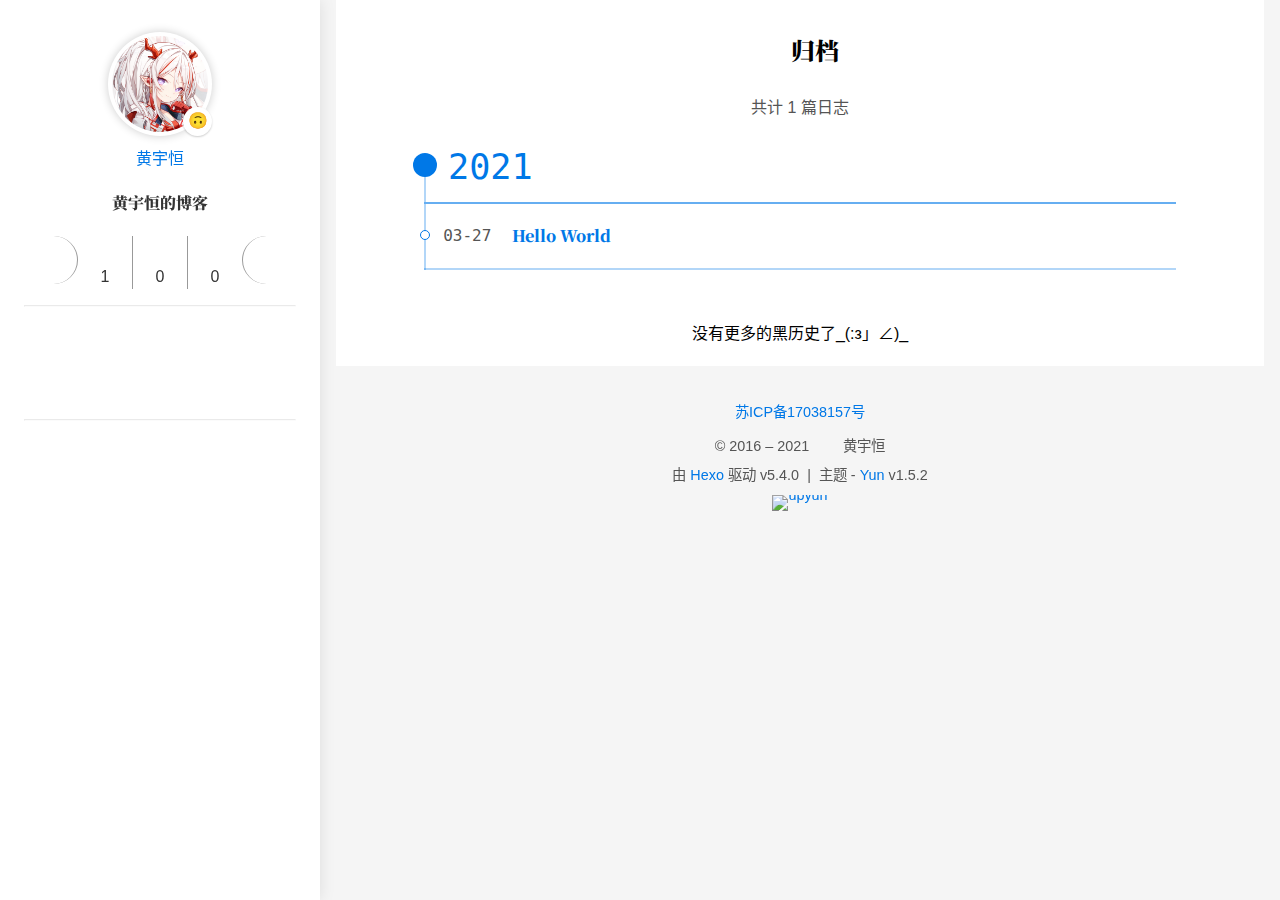
==== commit a3bc5921: "Site updated: 2021-03-28 19:22:04" ====
--- a/archives/index.html
+++ b/archives/index.html
@@ -5,7 +5,7 @@
 });
 </script><link rel="shortcut icon" type="image/svg+xml" href="/yun.svg"><link rel="mask-icon" href="/yun.svg" color="#0078E7"><link rel="alternate icon" href="/yun.ico"><link rel="preload" href="/css/hexo-theme-yun.css" as="style"><link rel="preload" href="/js/utils.js" as="script"><link rel="preload" href="/js/hexo-theme-yun.js" as="script"><link rel="prefetch" href="/js/sidebar.js" as="script"><link rel="preconnect" href="https://cdn.jsdelivr.net" crossorigin><script id="yun-config">
     const Yun = window.Yun || {};
-    window.CONFIG = {"hostname":"example.com","root":"/","title":"黄宇恒的小破站","version":"1.5.2","mode":"auto","copycode":true,"page":{"isPost":false},"i18n":{"placeholder":"搜索...","empty":"找不到您查询的内容: ${query}","hits":"找到 ${hits} 条结果","hits_time":"找到 ${hits} 条结果（用时 ${time} 毫秒）"},"anonymous_image":"https://cdn.jsdelivr.net/gh/YunYouJun/cdn/img/avatar/none.jpg","say":{"api":"/data/sentences.json"},"fireworks":{"colors":["102, 167, 221","62, 131, 225","33, 78, 194"]}};
+    window.CONFIG = {"hostname":"huangyuheng.xyz","root":"/","title":"黄宇恒的小破站","version":"1.5.2","mode":"auto","copycode":true,"page":{"isPost":false},"i18n":{"placeholder":"搜索...","empty":"找不到您查询的内容: ${query}","hits":"找到 ${hits} 条结果","hits_time":"找到 ${hits} 条结果（用时 ${time} 毫秒）"},"anonymous_image":"https://cdn.jsdelivr.net/gh/YunYouJun/cdn/img/avatar/none.jpg","say":{"api":"/data/sentences.json"},"fireworks":{"colors":["102, 167, 221","62, 131, 225","33, 78, 194"]}};
   </script><link rel="stylesheet" href="/css/hexo-theme-yun.css"><script src="/js/utils.js"></script><script src="/js/hexo-theme-yun.js"></script><link rel="preconnect" href="https://www.google-analytics.com" crossorigin><script async src="https://www.googletagmanager.com/gtag/js?id=UA-121354150-1"></script><script>if (CONFIG.hostname === location.hostname) {
   window.dataLayer = window.dataLayer || [];
   function gtag(){dataLayer.push(arguments);}
@@ -24,7 +24,7 @@
   s.parentNode.insertBefore(bp, s);
 })();</script><!-- Google Tag Manager --><script>(function(w,d,s,l,i){w[l]=w[l]||[];w[l].push({'gtm.start':new Date().getTime(),event:'gtm.js'});var f=d.getElementsByTagName(s)[0],j=d.createElement(s),dl=l!='dataLayer'?'&l='+l:'';j.async=true;j.src='https://www.googletagmanager.com/gtm.js?id='+i+dl;f.parentNode.insertBefore(j,f);})(window,document,'script','dataLayer','GTM-M9KWR9L');</script><!-- End Google Tag Manager --><meta property="og:type" content="website">
 <meta property="og:title" content="归档">
-<meta property="og:url" content="http://example.com/archives/index.html">
+<meta property="og:url" content="http://huangyuheng.xyz/archives/index.html">
 <meta property="og:site_name" content="黄宇恒的博客">
 <meta property="og:locale" content="zh_CN">
 <meta property="article:author" content="黄宇恒">
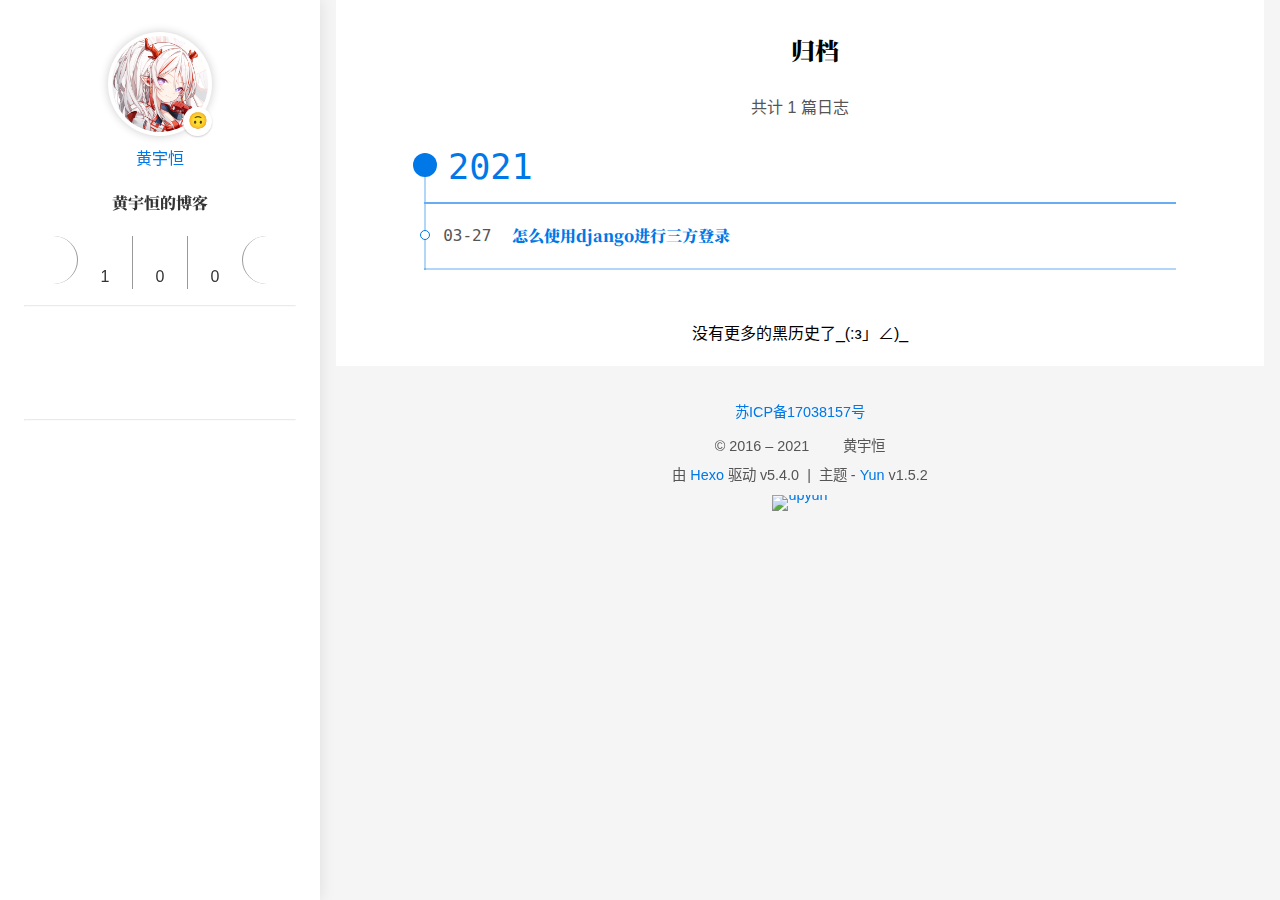
==== commit 9cf31fbe: "Site updated: 2021-03-29 17:23:04" ====
--- a/archives/index.html
+++ b/archives/index.html
@@ -28,4 +28,4 @@
 <meta property="og:site_name" content="黄宇恒的博客">
 <meta property="og:locale" content="zh_CN">
 <meta property="article:author" content="黄宇恒">
-<meta name="twitter:card" content="summary"><script src="/js/ui/mode.js"></script></head><body><script defer src="https://cdn.jsdelivr.net/npm/animejs@latest"></script><script defer src="/js/ui/fireworks.js"></script><canvas class="fireworks"></canvas><div class="container"><a class="sidebar-toggle hty-icon-button" id="menu-btn"><div class="hamburger hamburger--spin" type="button"><span class="hamburger-box"><span class="hamburger-inner"></span></span></div></a><div class="sidebar-toggle sidebar-overlay"></div><aside class="sidebar"><script src="/js/sidebar.js"></script><div class="sidebar-panel sidebar-panel-active" id="site-overview-wrap"><div class="site-info"><a class="site-author-avatar" href="/about/" title="黄宇恒"><img width="96" loading="lazy" src="/images/avatar.png" alt="黄宇恒"><span class="site-author-status" title="学习使我快乐">🙃</span></a><div class="site-author-name"><a href="/about/">黄宇恒</a></div><span class="site-name">黄宇恒的博客</span><sub class="site-subtitle"></sub><div class="site-desciption"></div></div><nav class="site-state"><a class="site-state-item hty-icon-button icon-home" href="/" title="首页"><span class="site-state-item-icon"><svg class="icon" aria-hidden="true"><use xlink:href="#icon-home-4-line"></use></svg></span></a><div class="site-state-item"><a href="/archives/" title="归档"><span class="site-state-item-icon"><svg class="icon" aria-hidden="true"><use xlink:href="#icon-archive-line"></use></svg></span><span class="site-state-item-count">1</span></a></div><div class="site-state-item"><a href="/categories/" title="分类"><span class="site-state-item-icon"><svg class="icon" aria-hidden="true"><use xlink:href="#icon-folder-2-line"></use></svg></span><span class="site-state-item-count">0</span></a></div><div class="site-state-item"><a href="/tags/" title="标签"><span class="site-state-item-icon"><svg class="icon" aria-hidden="true"><use xlink:href="#icon-price-tag-3-line"></use></svg></span><span class="site-state-item-count">0</span></a></div><a class="site-state-item hty-icon-button" href="/about/#comment" title="留言板"><span class="site-state-item-icon"><svg class="icon" aria-hidden="true"><use xlink:href="#icon-clipboard-line"></use></svg></span></a></nav><hr style="margin-bottom:0.5rem"><div class="links-of-author"><a class="links-of-author-item hty-icon-button" rel="noopener" href="/atom.xml" title="RSS" target="_blank" style="color:orange"><svg class="icon" aria-hidden="true"><use xlink:href="#icon-rss-line"></use></svg></a><a class="links-of-author-item hty-icon-button" rel="noopener" href="https://wpa.qq.com/msgrd?v=3&amp;uin=2373828016&amp;site=qq&amp;menu=yes" title="QQ" target="_blank" style="color:#12B7F5"><svg class="icon" aria-hidden="true"><use xlink:href="#icon-qq-line"></use></svg></a><a class="links-of-author-item hty-icon-button" rel="noopener" href="https://github.com/h18779882009" title="GitHub" target="_blank" style="color:#181717"><svg class="icon" aria-hidden="true"><use xlink:href="#icon-github-line"></use></svg></a><a class="links-of-author-item hty-icon-button" rel="noopener" href="https://weibo.com/u/6988945624" title="微博" target="_blank" style="color:#E6162D"><svg class="icon" aria-hidden="true"><use xlink:href="#icon-weibo-line"></use></svg></a><a class="links-of-author-item hty-icon-button" rel="noopener" href="https://music.163.com/#/user/home?id=1773273927" title="网易云音乐" target="_blank" style="color:#C10D0C"><svg class="icon" aria-hidden="true"><use xlink:href="#icon-netease-cloud-music-line"></use></svg></a><a class="links-of-author-item hty-icon-button" rel="noopener" href="https://www.zhihu.com/people/shao-yao-62-4" title="知乎" target="_blank" style="color:#0084FF"><svg class="icon" aria-hidden="true"><use xlink:href="#icon-zhihu-line"></use></svg></a><a class="links-of-author-item hty-icon-button" rel="noopener" href="https://space.bilibili.com/347706368" title="哔哩哔哩动画" target="_blank" style="color:#FF8EB3"><svg class="icon" aria-hidden="true"><use xlink:href="#icon-bilibili-line"></use></svg></a></div><hr style="margin:0.5rem 1rem"><div class="links"><a class="links-item hty-icon-button" href="/links/" title="我的小伙伴们" style="color:dodgerblue"><svg class="icon" aria-hidden="true"><use xlink:href="#icon-genderless-line"></use></svg></a><a class="links-item hty-icon-button" href="/girls/" title="喜欢的女孩子" style="color:hotpink"><svg class="icon" aria-hidden="true"><use xlink:href="#icon-women-line"></use></svg></a></div><br><a class="links-item hty-icon-button" id="toggle-mode-btn" href="javascript:;" title="Mode" style="color: #f1cb64"><svg class="icon" aria-hidden="true"><use xlink:href="#icon-contrast-2-line"></use></svg></a></div></aside><main class="sidebar-translate" id="content"><div class="hty-card" id="archive"><header class="post-header"><h1 class="post-title" itemprop="name headline"><svg class="icon" aria-hidden="true"><use xlink:href="#icon-archive-line"></use></svg>归档</h1></header><div class="page-subtitle">共计 1 篇日志</div><div class="post-collapse"><div class="collection-title"><h2 class="archive-year" id="archive-year-2021">2021</h2></div><article class="post-item" itemscope itemtype="https://schema.org/Article"><header class="post-header"><div class="post-meta"><time class="post-time" itemprop="dateCreated" datetime="2021-03-27T14:15:05+08:00" content="2021-03-27">03-27</time></div><h2 class="post-title" itemprop="name headline"><a class="post-title-link" itemprop="url" href="/2021/03/27/hello-world/">Hello World</a></h2></header></article></div><h5 class="last-word text-center">没有更多的黑历史了_(:з」∠)_</h5></div></main><footer class="sidebar-translate" id="footer"><div class="beian"><a rel="noopener" href="https://beian.miit.gov.cn/" target="_blank">苏ICP备17038157号</a></div><div class="copyright"><span>&copy; 2016 – 2021 </span><span class="with-love" id="animate"><svg class="icon" aria-hidden="true"><use xlink:href="#icon-cloud-line"></use></svg></span><span class="author"> 黄宇恒</span></div><div class="powered"><span>由 <a href="https://hexo.io" target="_blank" rel="noopener">Hexo</a> 驱动 v5.4.0</span><span class="footer-separator">|</span><span>主题 - <a rel="noopener" href="https://github.com/YunYouJun/hexo-theme-yun" target="_blank"><span>Yun</span></a> v1.5.2</span></div><div class="footer-custom-text"><a style="display:inline-block" href="https://www.upyun.com/?utm_source=lianmeng&utm_medium=referral" target="blank" title="又拍云"><img height="30" src="https://cdn.jsdelivr.net/gh/YunYouJun/cdn/img/logo/upyun-logo.png" alt="upyun"/></a></div></footer><a class="hty-icon-button" id="goUp" aria-label="back-to-top" href="#"><svg class="icon" aria-hidden="true"><use xlink:href="#icon-arrow-up-s-line"></use></svg><svg class="progress-circle-container" viewBox="0 0 100 100"><circle class="progress-circle" id="progressCircle" cx="50" cy="50" r="48" fill="none" stroke="#0078E7" stroke-width="2" stroke-linecap="round"></circle></svg></a></div></body></html>+<meta name="twitter:card" content="summary"><script src="/js/ui/mode.js"></script></head><body><script defer src="https://cdn.jsdelivr.net/npm/animejs@latest"></script><script defer src="/js/ui/fireworks.js"></script><canvas class="fireworks"></canvas><div class="container"><a class="sidebar-toggle hty-icon-button" id="menu-btn"><div class="hamburger hamburger--spin" type="button"><span class="hamburger-box"><span class="hamburger-inner"></span></span></div></a><div class="sidebar-toggle sidebar-overlay"></div><aside class="sidebar"><script src="/js/sidebar.js"></script><div class="sidebar-panel sidebar-panel-active" id="site-overview-wrap"><div class="site-info"><a class="site-author-avatar" href="/about/" title="黄宇恒"><img width="96" loading="lazy" src="/images/avatar.png" alt="黄宇恒"><span class="site-author-status" title="学习使我快乐">🙃</span></a><div class="site-author-name"><a href="/about/">黄宇恒</a></div><span class="site-name">黄宇恒的博客</span><sub class="site-subtitle"></sub><div class="site-desciption"></div></div><nav class="site-state"><a class="site-state-item hty-icon-button icon-home" href="/" title="首页"><span class="site-state-item-icon"><svg class="icon" aria-hidden="true"><use xlink:href="#icon-home-4-line"></use></svg></span></a><div class="site-state-item"><a href="/archives/" title="归档"><span class="site-state-item-icon"><svg class="icon" aria-hidden="true"><use xlink:href="#icon-archive-line"></use></svg></span><span class="site-state-item-count">1</span></a></div><div class="site-state-item"><a href="/categories/" title="分类"><span class="site-state-item-icon"><svg class="icon" aria-hidden="true"><use xlink:href="#icon-folder-2-line"></use></svg></span><span class="site-state-item-count">0</span></a></div><div class="site-state-item"><a href="/tags/" title="标签"><span class="site-state-item-icon"><svg class="icon" aria-hidden="true"><use xlink:href="#icon-price-tag-3-line"></use></svg></span><span class="site-state-item-count">0</span></a></div><a class="site-state-item hty-icon-button" href="/about/#comment" title="留言板"><span class="site-state-item-icon"><svg class="icon" aria-hidden="true"><use xlink:href="#icon-clipboard-line"></use></svg></span></a></nav><hr style="margin-bottom:0.5rem"><div class="links-of-author"><a class="links-of-author-item hty-icon-button" rel="noopener" href="/atom.xml" title="RSS" target="_blank" style="color:orange"><svg class="icon" aria-hidden="true"><use xlink:href="#icon-rss-line"></use></svg></a><a class="links-of-author-item hty-icon-button" rel="noopener" href="https://wpa.qq.com/msgrd?v=3&amp;uin=2373828016&amp;site=qq&amp;menu=yes" title="QQ" target="_blank" style="color:#12B7F5"><svg class="icon" aria-hidden="true"><use xlink:href="#icon-qq-line"></use></svg></a><a class="links-of-author-item hty-icon-button" rel="noopener" href="https://github.com/h18779882009" title="GitHub" target="_blank" style="color:#181717"><svg class="icon" aria-hidden="true"><use xlink:href="#icon-github-line"></use></svg></a><a class="links-of-author-item hty-icon-button" rel="noopener" href="https://weibo.com/u/6988945624" title="微博" target="_blank" style="color:#E6162D"><svg class="icon" aria-hidden="true"><use xlink:href="#icon-weibo-line"></use></svg></a><a class="links-of-author-item hty-icon-button" rel="noopener" href="https://music.163.com/#/user/home?id=1773273927" title="网易云音乐" target="_blank" style="color:#C10D0C"><svg class="icon" aria-hidden="true"><use xlink:href="#icon-netease-cloud-music-line"></use></svg></a><a class="links-of-author-item hty-icon-button" rel="noopener" href="https://www.zhihu.com/people/shao-yao-62-4" title="知乎" target="_blank" style="color:#0084FF"><svg class="icon" aria-hidden="true"><use xlink:href="#icon-zhihu-line"></use></svg></a><a class="links-of-author-item hty-icon-button" rel="noopener" href="https://space.bilibili.com/347706368" title="哔哩哔哩动画" target="_blank" style="color:#FF8EB3"><svg class="icon" aria-hidden="true"><use xlink:href="#icon-bilibili-line"></use></svg></a></div><hr style="margin:0.5rem 1rem"><div class="links"><a class="links-item hty-icon-button" href="/links/" title="我的小伙伴们" style="color:dodgerblue"><svg class="icon" aria-hidden="true"><use xlink:href="#icon-genderless-line"></use></svg></a><a class="links-item hty-icon-button" href="/girls/" title="喜欢的女孩子" style="color:hotpink"><svg class="icon" aria-hidden="true"><use xlink:href="#icon-women-line"></use></svg></a></div><br><a class="links-item hty-icon-button" id="toggle-mode-btn" href="javascript:;" title="Mode" style="color: #f1cb64"><svg class="icon" aria-hidden="true"><use xlink:href="#icon-contrast-2-line"></use></svg></a></div></aside><main class="sidebar-translate" id="content"><div class="hty-card" id="archive"><header class="post-header"><h1 class="post-title" itemprop="name headline"><svg class="icon" aria-hidden="true"><use xlink:href="#icon-archive-line"></use></svg>归档</h1></header><div class="page-subtitle">共计 1 篇日志</div><div class="post-collapse"><div class="collection-title"><h2 class="archive-year" id="archive-year-2021">2021</h2></div><article class="post-item" itemscope itemtype="https://schema.org/Article"><header class="post-header"><div class="post-meta"><time class="post-time" itemprop="dateCreated" datetime="2021-03-27T14:15:05+08:00" content="2021-03-27">03-27</time></div><h2 class="post-title" itemprop="name headline"><a class="post-title-link" itemprop="url" href="/2021/03/27/hello-world/">怎么使用django进行三方登录</a></h2></header></article></div><h5 class="last-word text-center">没有更多的黑历史了_(:з」∠)_</h5></div></main><footer class="sidebar-translate" id="footer"><div class="beian"><a rel="noopener" href="https://beian.miit.gov.cn/" target="_blank">苏ICP备17038157号</a></div><div class="copyright"><span>&copy; 2016 – 2021 </span><span class="with-love" id="animate"><svg class="icon" aria-hidden="true"><use xlink:href="#icon-cloud-line"></use></svg></span><span class="author"> 黄宇恒</span></div><div class="powered"><span>由 <a href="https://hexo.io" target="_blank" rel="noopener">Hexo</a> 驱动 v5.4.0</span><span class="footer-separator">|</span><span>主题 - <a rel="noopener" href="https://github.com/YunYouJun/hexo-theme-yun" target="_blank"><span>Yun</span></a> v1.5.2</span></div><div class="footer-custom-text"><a style="display:inline-block" href="https://www.upyun.com/?utm_source=lianmeng&utm_medium=referral" target="blank" title="又拍云"><img height="30" src="https://cdn.jsdelivr.net/gh/YunYouJun/cdn/img/logo/upyun-logo.png" alt="upyun"/></a></div></footer><a class="hty-icon-button" id="goUp" aria-label="back-to-top" href="#"><svg class="icon" aria-hidden="true"><use xlink:href="#icon-arrow-up-s-line"></use></svg><svg class="progress-circle-container" viewBox="0 0 100 100"><circle class="progress-circle" id="progressCircle" cx="50" cy="50" r="48" fill="none" stroke="#0078E7" stroke-width="2" stroke-linecap="round"></circle></svg></a></div></body></html>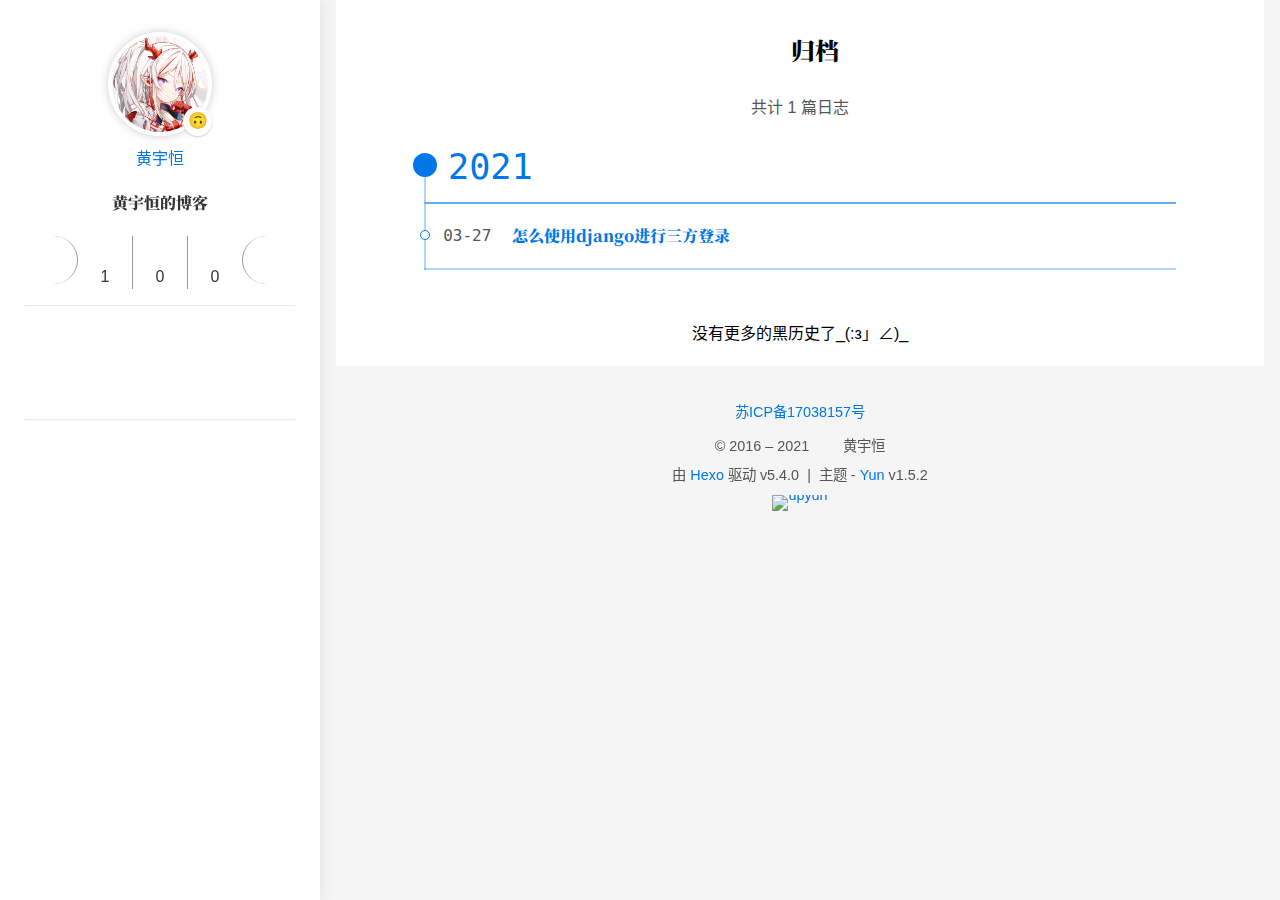
==== commit 9169d472: "Site updated: 2021-03-29 17:53:46" ====
--- a/archives/index.html
+++ b/archives/index.html
@@ -5,7 +5,7 @@
 });
 </script><link rel="shortcut icon" type="image/svg+xml" href="/yun.svg"><link rel="mask-icon" href="/yun.svg" color="#0078E7"><link rel="alternate icon" href="/yun.ico"><link rel="preload" href="/css/hexo-theme-yun.css" as="style"><link rel="preload" href="/js/utils.js" as="script"><link rel="preload" href="/js/hexo-theme-yun.js" as="script"><link rel="prefetch" href="/js/sidebar.js" as="script"><link rel="preconnect" href="https://cdn.jsdelivr.net" crossorigin><script id="yun-config">
     const Yun = window.Yun || {};
-    window.CONFIG = {"hostname":"huangyuheng.xyz","root":"/","title":"黄宇恒的小破站","version":"1.5.2","mode":"auto","copycode":true,"page":{"isPost":false},"i18n":{"placeholder":"搜索...","empty":"找不到您查询的内容: ${query}","hits":"找到 ${hits} 条结果","hits_time":"找到 ${hits} 条结果（用时 ${time} 毫秒）"},"anonymous_image":"https://cdn.jsdelivr.net/gh/YunYouJun/cdn/img/avatar/none.jpg","say":{"api":"/data/sentences.json"},"fireworks":{"colors":["102, 167, 221","62, 131, 225","33, 78, 194"]}};
+    window.CONFIG = {"hostname":"www.huangyuheng.xyz","root":"/","title":"黄宇恒的小破站","version":"1.5.2","mode":"auto","copycode":true,"page":{"isPost":false},"i18n":{"placeholder":"搜索...","empty":"找不到您查询的内容: ${query}","hits":"找到 ${hits} 条结果","hits_time":"找到 ${hits} 条结果（用时 ${time} 毫秒）"},"anonymous_image":"https://cdn.jsdelivr.net/gh/YunYouJun/cdn/img/avatar/none.jpg","say":{"api":"/data/sentences.json"},"fireworks":{"colors":["102, 167, 221","62, 131, 225","33, 78, 194"]}};
   </script><link rel="stylesheet" href="/css/hexo-theme-yun.css"><script src="/js/utils.js"></script><script src="/js/hexo-theme-yun.js"></script><link rel="preconnect" href="https://www.google-analytics.com" crossorigin><script async src="https://www.googletagmanager.com/gtag/js?id=UA-121354150-1"></script><script>if (CONFIG.hostname === location.hostname) {
   window.dataLayer = window.dataLayer || [];
   function gtag(){dataLayer.push(arguments);}
@@ -24,7 +24,7 @@
   s.parentNode.insertBefore(bp, s);
 })();</script><!-- Google Tag Manager --><script>(function(w,d,s,l,i){w[l]=w[l]||[];w[l].push({'gtm.start':new Date().getTime(),event:'gtm.js'});var f=d.getElementsByTagName(s)[0],j=d.createElement(s),dl=l!='dataLayer'?'&l='+l:'';j.async=true;j.src='https://www.googletagmanager.com/gtm.js?id='+i+dl;f.parentNode.insertBefore(j,f);})(window,document,'script','dataLayer','GTM-M9KWR9L');</script><!-- End Google Tag Manager --><meta property="og:type" content="website">
 <meta property="og:title" content="归档">
-<meta property="og:url" content="http://huangyuheng.xyz/archives/index.html">
+<meta property="og:url" content="http://www.huangyuheng.xyz/archives/index.html">
 <meta property="og:site_name" content="黄宇恒的博客">
 <meta property="og:locale" content="zh_CN">
 <meta property="article:author" content="黄宇恒">
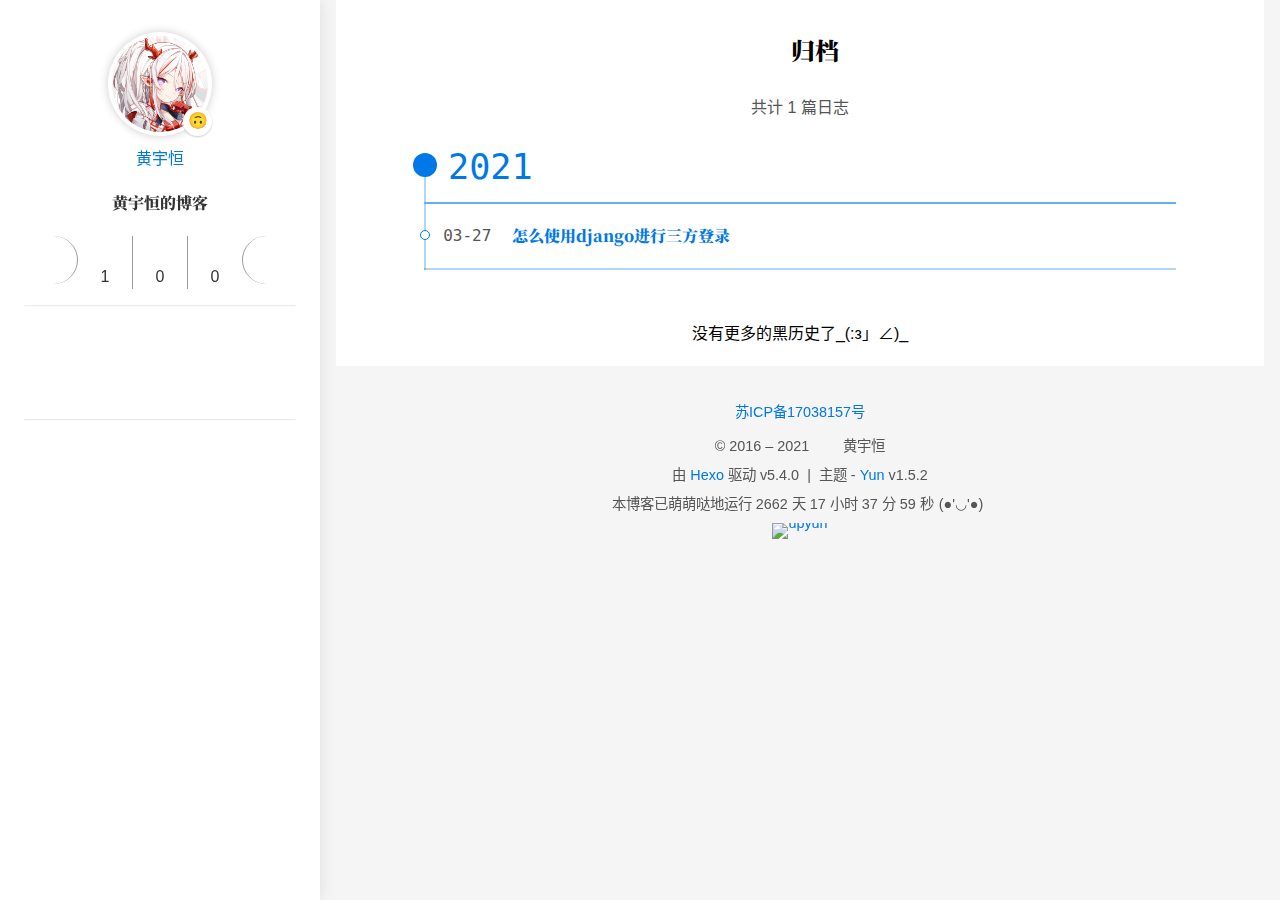
==== commit 6c443bdb: "Site updated: 2021-03-29 18:04:57" ====
--- a/archives/index.html
+++ b/archives/index.html
@@ -28,4 +28,19 @@
 <meta property="og:site_name" content="黄宇恒的博客">
 <meta property="og:locale" content="zh_CN">
 <meta property="article:author" content="黄宇恒">
-<meta name="twitter:card" content="summary"><script src="/js/ui/mode.js"></script></head><body><script defer src="https://cdn.jsdelivr.net/npm/animejs@latest"></script><script defer src="/js/ui/fireworks.js"></script><canvas class="fireworks"></canvas><div class="container"><a class="sidebar-toggle hty-icon-button" id="menu-btn"><div class="hamburger hamburger--spin" type="button"><span class="hamburger-box"><span class="hamburger-inner"></span></span></div></a><div class="sidebar-toggle sidebar-overlay"></div><aside class="sidebar"><script src="/js/sidebar.js"></script><div class="sidebar-panel sidebar-panel-active" id="site-overview-wrap"><div class="site-info"><a class="site-author-avatar" href="/about/" title="黄宇恒"><img width="96" loading="lazy" src="/images/avatar.png" alt="黄宇恒"><span class="site-author-status" title="学习使我快乐">🙃</span></a><div class="site-author-name"><a href="/about/">黄宇恒</a></div><span class="site-name">黄宇恒的博客</span><sub class="site-subtitle"></sub><div class="site-desciption"></div></div><nav class="site-state"><a class="site-state-item hty-icon-button icon-home" href="/" title="首页"><span class="site-state-item-icon"><svg class="icon" aria-hidden="true"><use xlink:href="#icon-home-4-line"></use></svg></span></a><div class="site-state-item"><a href="/archives/" title="归档"><span class="site-state-item-icon"><svg class="icon" aria-hidden="true"><use xlink:href="#icon-archive-line"></use></svg></span><span class="site-state-item-count">1</span></a></div><div class="site-state-item"><a href="/categories/" title="分类"><span class="site-state-item-icon"><svg class="icon" aria-hidden="true"><use xlink:href="#icon-folder-2-line"></use></svg></span><span class="site-state-item-count">0</span></a></div><div class="site-state-item"><a href="/tags/" title="标签"><span class="site-state-item-icon"><svg class="icon" aria-hidden="true"><use xlink:href="#icon-price-tag-3-line"></use></svg></span><span class="site-state-item-count">0</span></a></div><a class="site-state-item hty-icon-button" href="/about/#comment" title="留言板"><span class="site-state-item-icon"><svg class="icon" aria-hidden="true"><use xlink:href="#icon-clipboard-line"></use></svg></span></a></nav><hr style="margin-bottom:0.5rem"><div class="links-of-author"><a class="links-of-author-item hty-icon-button" rel="noopener" href="/atom.xml" title="RSS" target="_blank" style="color:orange"><svg class="icon" aria-hidden="true"><use xlink:href="#icon-rss-line"></use></svg></a><a class="links-of-author-item hty-icon-button" rel="noopener" href="https://wpa.qq.com/msgrd?v=3&amp;uin=2373828016&amp;site=qq&amp;menu=yes" title="QQ" target="_blank" style="color:#12B7F5"><svg class="icon" aria-hidden="true"><use xlink:href="#icon-qq-line"></use></svg></a><a class="links-of-author-item hty-icon-button" rel="noopener" href="https://github.com/h18779882009" title="GitHub" target="_blank" style="color:#181717"><svg class="icon" aria-hidden="true"><use xlink:href="#icon-github-line"></use></svg></a><a class="links-of-author-item hty-icon-button" rel="noopener" href="https://weibo.com/u/6988945624" title="微博" target="_blank" style="color:#E6162D"><svg class="icon" aria-hidden="true"><use xlink:href="#icon-weibo-line"></use></svg></a><a class="links-of-author-item hty-icon-button" rel="noopener" href="https://music.163.com/#/user/home?id=1773273927" title="网易云音乐" target="_blank" style="color:#C10D0C"><svg class="icon" aria-hidden="true"><use xlink:href="#icon-netease-cloud-music-line"></use></svg></a><a class="links-of-author-item hty-icon-button" rel="noopener" href="https://www.zhihu.com/people/shao-yao-62-4" title="知乎" target="_blank" style="color:#0084FF"><svg class="icon" aria-hidden="true"><use xlink:href="#icon-zhihu-line"></use></svg></a><a class="links-of-author-item hty-icon-button" rel="noopener" href="https://space.bilibili.com/347706368" title="哔哩哔哩动画" target="_blank" style="color:#FF8EB3"><svg class="icon" aria-hidden="true"><use xlink:href="#icon-bilibili-line"></use></svg></a></div><hr style="margin:0.5rem 1rem"><div class="links"><a class="links-item hty-icon-button" href="/links/" title="我的小伙伴们" style="color:dodgerblue"><svg class="icon" aria-hidden="true"><use xlink:href="#icon-genderless-line"></use></svg></a><a class="links-item hty-icon-button" href="/girls/" title="喜欢的女孩子" style="color:hotpink"><svg class="icon" aria-hidden="true"><use xlink:href="#icon-women-line"></use></svg></a></div><br><a class="links-item hty-icon-button" id="toggle-mode-btn" href="javascript:;" title="Mode" style="color: #f1cb64"><svg class="icon" aria-hidden="true"><use xlink:href="#icon-contrast-2-line"></use></svg></a></div></aside><main class="sidebar-translate" id="content"><div class="hty-card" id="archive"><header class="post-header"><h1 class="post-title" itemprop="name headline"><svg class="icon" aria-hidden="true"><use xlink:href="#icon-archive-line"></use></svg>归档</h1></header><div class="page-subtitle">共计 1 篇日志</div><div class="post-collapse"><div class="collection-title"><h2 class="archive-year" id="archive-year-2021">2021</h2></div><article class="post-item" itemscope itemtype="https://schema.org/Article"><header class="post-header"><div class="post-meta"><time class="post-time" itemprop="dateCreated" datetime="2021-03-27T14:15:05+08:00" content="2021-03-27">03-27</time></div><h2 class="post-title" itemprop="name headline"><a class="post-title-link" itemprop="url" href="/2021/03/27/hello-world/">怎么使用django进行三方登录</a></h2></header></article></div><h5 class="last-word text-center">没有更多的黑历史了_(:з」∠)_</h5></div></main><footer class="sidebar-translate" id="footer"><div class="beian"><a rel="noopener" href="https://beian.miit.gov.cn/" target="_blank">苏ICP备17038157号</a></div><div class="copyright"><span>&copy; 2016 – 2021 </span><span class="with-love" id="animate"><svg class="icon" aria-hidden="true"><use xlink:href="#icon-cloud-line"></use></svg></span><span class="author"> 黄宇恒</span></div><div class="powered"><span>由 <a href="https://hexo.io" target="_blank" rel="noopener">Hexo</a> 驱动 v5.4.0</span><span class="footer-separator">|</span><span>主题 - <a rel="noopener" href="https://github.com/YunYouJun/hexo-theme-yun" target="_blank"><span>Yun</span></a> v1.5.2</span></div><div class="footer-custom-text"><a style="display:inline-block" href="https://www.upyun.com/?utm_source=lianmeng&utm_medium=referral" target="blank" title="又拍云"><img height="30" src="https://cdn.jsdelivr.net/gh/YunYouJun/cdn/img/logo/upyun-logo.png" alt="upyun"/></a></div></footer><a class="hty-icon-button" id="goUp" aria-label="back-to-top" href="#"><svg class="icon" aria-hidden="true"><use xlink:href="#icon-arrow-up-s-line"></use></svg><svg class="progress-circle-container" viewBox="0 0 100 100"><circle class="progress-circle" id="progressCircle" cx="50" cy="50" r="48" fill="none" stroke="#0078E7" stroke-width="2" stroke-linecap="round"></circle></svg></a></div></body></html>+<meta name="twitter:card" content="summary"><script src="/js/ui/mode.js"></script></head><body><script defer src="https://cdn.jsdelivr.net/npm/animejs@latest"></script><script defer src="/js/ui/fireworks.js"></script><canvas class="fireworks"></canvas><div class="container"><a class="sidebar-toggle hty-icon-button" id="menu-btn"><div class="hamburger hamburger--spin" type="button"><span class="hamburger-box"><span class="hamburger-inner"></span></span></div></a><div class="sidebar-toggle sidebar-overlay"></div><aside class="sidebar"><script src="/js/sidebar.js"></script><div class="sidebar-panel sidebar-panel-active" id="site-overview-wrap"><div class="site-info"><a class="site-author-avatar" href="/about/" title="黄宇恒"><img width="96" loading="lazy" src="/images/avatar.png" alt="黄宇恒"><span class="site-author-status" title="学习使我快乐">🙃</span></a><div class="site-author-name"><a href="/about/">黄宇恒</a></div><span class="site-name">黄宇恒的博客</span><sub class="site-subtitle"></sub><div class="site-desciption"></div></div><nav class="site-state"><a class="site-state-item hty-icon-button icon-home" href="/" title="首页"><span class="site-state-item-icon"><svg class="icon" aria-hidden="true"><use xlink:href="#icon-home-4-line"></use></svg></span></a><div class="site-state-item"><a href="/archives/" title="归档"><span class="site-state-item-icon"><svg class="icon" aria-hidden="true"><use xlink:href="#icon-archive-line"></use></svg></span><span class="site-state-item-count">1</span></a></div><div class="site-state-item"><a href="/categories/" title="分类"><span class="site-state-item-icon"><svg class="icon" aria-hidden="true"><use xlink:href="#icon-folder-2-line"></use></svg></span><span class="site-state-item-count">0</span></a></div><div class="site-state-item"><a href="/tags/" title="标签"><span class="site-state-item-icon"><svg class="icon" aria-hidden="true"><use xlink:href="#icon-price-tag-3-line"></use></svg></span><span class="site-state-item-count">0</span></a></div><a class="site-state-item hty-icon-button" href="/about/#comment" title="留言板"><span class="site-state-item-icon"><svg class="icon" aria-hidden="true"><use xlink:href="#icon-clipboard-line"></use></svg></span></a></nav><hr style="margin-bottom:0.5rem"><div class="links-of-author"><a class="links-of-author-item hty-icon-button" rel="noopener" href="/atom.xml" title="RSS" target="_blank" style="color:orange"><svg class="icon" aria-hidden="true"><use xlink:href="#icon-rss-line"></use></svg></a><a class="links-of-author-item hty-icon-button" rel="noopener" href="https://wpa.qq.com/msgrd?v=3&amp;uin=2373828016&amp;site=qq&amp;menu=yes" title="QQ" target="_blank" style="color:#12B7F5"><svg class="icon" aria-hidden="true"><use xlink:href="#icon-qq-line"></use></svg></a><a class="links-of-author-item hty-icon-button" rel="noopener" href="https://github.com/h18779882009" title="GitHub" target="_blank" style="color:#181717"><svg class="icon" aria-hidden="true"><use xlink:href="#icon-github-line"></use></svg></a><a class="links-of-author-item hty-icon-button" rel="noopener" href="https://weibo.com/u/6988945624" title="微博" target="_blank" style="color:#E6162D"><svg class="icon" aria-hidden="true"><use xlink:href="#icon-weibo-line"></use></svg></a><a class="links-of-author-item hty-icon-button" rel="noopener" href="https://music.163.com/#/user/home?id=1773273927" title="网易云音乐" target="_blank" style="color:#C10D0C"><svg class="icon" aria-hidden="true"><use xlink:href="#icon-netease-cloud-music-line"></use></svg></a><a class="links-of-author-item hty-icon-button" rel="noopener" href="https://www.zhihu.com/people/shao-yao-62-4" title="知乎" target="_blank" style="color:#0084FF"><svg class="icon" aria-hidden="true"><use xlink:href="#icon-zhihu-line"></use></svg></a><a class="links-of-author-item hty-icon-button" rel="noopener" href="https://space.bilibili.com/347706368" title="哔哩哔哩动画" target="_blank" style="color:#FF8EB3"><svg class="icon" aria-hidden="true"><use xlink:href="#icon-bilibili-line"></use></svg></a></div><hr style="margin:0.5rem 1rem"><div class="links"><a class="links-item hty-icon-button" href="/links/" title="我的小伙伴们" style="color:dodgerblue"><svg class="icon" aria-hidden="true"><use xlink:href="#icon-genderless-line"></use></svg></a><a class="links-item hty-icon-button" href="/girls/" title="喜欢的女孩子" style="color:hotpink"><svg class="icon" aria-hidden="true"><use xlink:href="#icon-women-line"></use></svg></a></div><br><a class="links-item hty-icon-button" id="toggle-mode-btn" href="javascript:;" title="Mode" style="color: #f1cb64"><svg class="icon" aria-hidden="true"><use xlink:href="#icon-contrast-2-line"></use></svg></a></div></aside><main class="sidebar-translate" id="content"><div class="hty-card" id="archive"><header class="post-header"><h1 class="post-title" itemprop="name headline"><svg class="icon" aria-hidden="true"><use xlink:href="#icon-archive-line"></use></svg>归档</h1></header><div class="page-subtitle">共计 1 篇日志</div><div class="post-collapse"><div class="collection-title"><h2 class="archive-year" id="archive-year-2021">2021</h2></div><article class="post-item" itemscope itemtype="https://schema.org/Article"><header class="post-header"><div class="post-meta"><time class="post-time" itemprop="dateCreated" datetime="2021-03-27T14:15:05+08:00" content="2021-03-27">03-27</time></div><h2 class="post-title" itemprop="name headline"><a class="post-title-link" itemprop="url" href="/2021/03/27/hello-world/">怎么使用django进行三方登录</a></h2></header></article></div><h5 class="last-word text-center">没有更多的黑历史了_(:з」∠)_</h5></div></main><footer class="sidebar-translate" id="footer"><div class="beian"><a rel="noopener" href="https://beian.miit.gov.cn/" target="_blank">苏ICP备17038157号</a></div><div class="copyright"><span>&copy; 2016 – 2021 </span><span class="with-love" id="animate"><svg class="icon" aria-hidden="true"><use xlink:href="#icon-cloud-line"></use></svg></span><span class="author"> 黄宇恒</span></div><div class="powered"><span>由 <a href="https://hexo.io" target="_blank" rel="noopener">Hexo</a> 驱动 v5.4.0</span><span class="footer-separator">|</span><span>主题 - <a rel="noopener" href="https://github.com/YunYouJun/hexo-theme-yun" target="_blank"><span>Yun</span></a> v1.5.2</span></div><div class="live_time"><span>本博客已萌萌哒地运行</span><span id="display_live_time"></span><span class="moe-text">(●'◡'●)</span><script>function blog_live_time() {
+  setTimeout(blog_live_time, 1000);
+  const start = new Date('2019-04-12T00:00:00');
+  const now = new Date();
+  const timeDiff = (now.getTime() - start.getTime());
+  const msPerMinute = 60 * 1000;
+  const msPerHour = 60 * msPerMinute;
+  const msPerDay = 24 * msPerHour;
+  const passDay = Math.floor(timeDiff / msPerDay);
+  const passHour = Math.floor((timeDiff % msPerDay) / 60 / 60 / 1000);
+  const passMinute = Math.floor((timeDiff % msPerHour) / 60 / 1000);
+  const passSecond = Math.floor((timeDiff % msPerMinute) / 1000);
+  display_live_time.innerHTML = " " + passDay + " 天 " + passHour + " 小时 " + passMinute + " 分 " + passSecond + " 秒";
+}
+blog_live_time();
+</script></div><div class="footer-custom-text"><a style="display:inline-block" href="https://www.upyun.com/?utm_source=lianmeng&utm_medium=referral" target="blank" title="又拍云"><img height="30" src="https://cdn.jsdelivr.net/gh/YunYouJun/cdn/img/logo/upyun-logo.png" alt="upyun"/></a></div></footer><a class="hty-icon-button" id="goUp" aria-label="back-to-top" href="#"><svg class="icon" aria-hidden="true"><use xlink:href="#icon-arrow-up-s-line"></use></svg><svg class="progress-circle-container" viewBox="0 0 100 100"><circle class="progress-circle" id="progressCircle" cx="50" cy="50" r="48" fill="none" stroke="#0078E7" stroke-width="2" stroke-linecap="round"></circle></svg></a></div></body></html>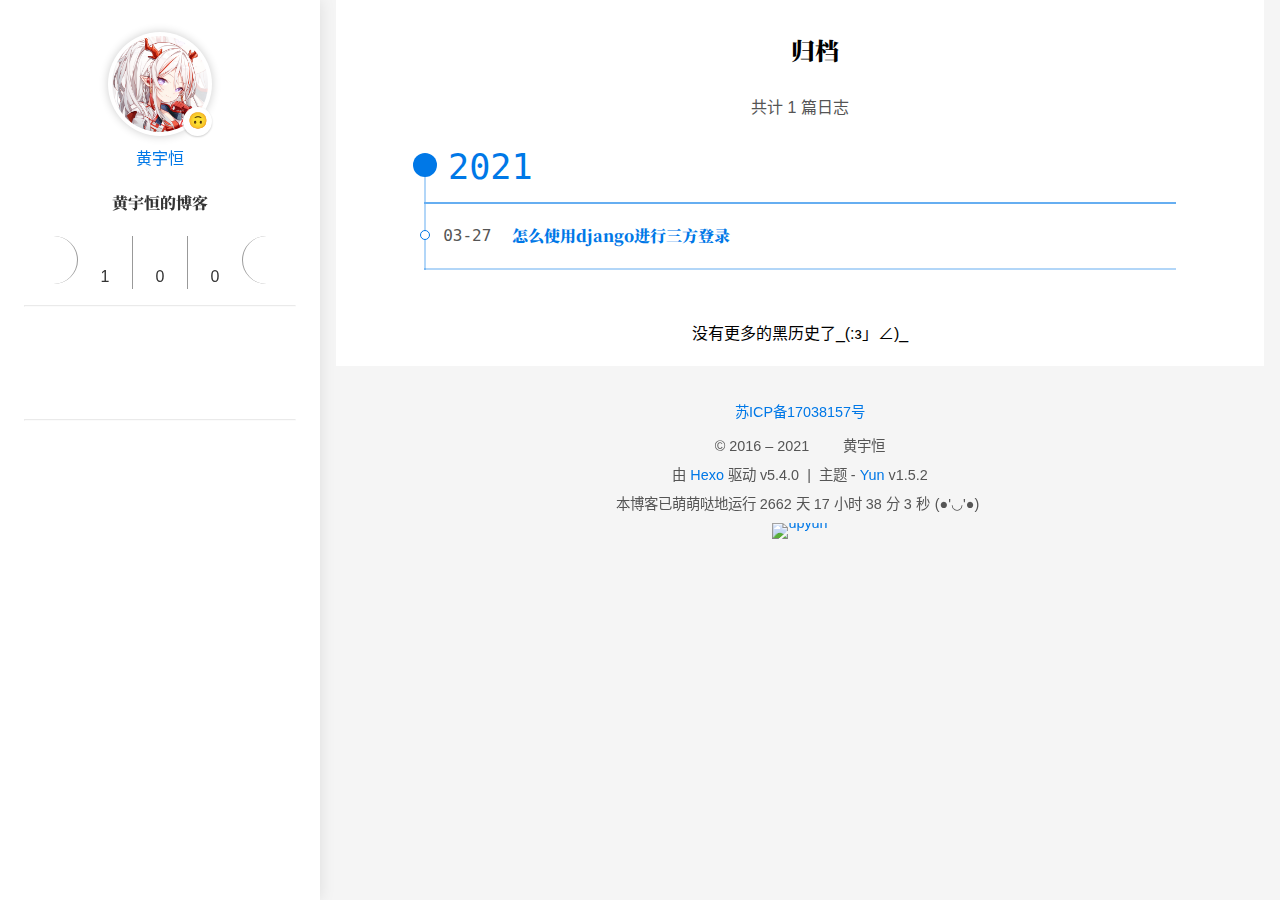
==== commit 8538a473: "Site updated: 2021-03-29 18:42:55" ====
--- a/archives/index.html
+++ b/archives/index.html
@@ -43,4 +43,9 @@
   display_live_time.innerHTML = " " + passDay + " 天 " + passHour + " 小时 " + passMinute + " 分 " + passSecond + " 秒";
 }
 blog_live_time();
-</script></div><div class="footer-custom-text"><a style="display:inline-block" href="https://www.upyun.com/?utm_source=lianmeng&utm_medium=referral" target="blank" title="又拍云"><img height="30" src="https://cdn.jsdelivr.net/gh/YunYouJun/cdn/img/logo/upyun-logo.png" alt="upyun"/></a></div></footer><a class="hty-icon-button" id="goUp" aria-label="back-to-top" href="#"><svg class="icon" aria-hidden="true"><use xlink:href="#icon-arrow-up-s-line"></use></svg><svg class="progress-circle-container" viewBox="0 0 100 100"><circle class="progress-circle" id="progressCircle" cx="50" cy="50" r="48" fill="none" stroke="#0078E7" stroke-width="2" stroke-linecap="round"></circle></svg></a></div></body></html>+</script></div><div class="footer-custom-text"><a style="display:inline-block" href="https://www.upyun.com/?utm_source=lianmeng&utm_medium=referral" target="blank" title="又拍云"><img height="30" src="https://cdn.jsdelivr.net/gh/YunYouJun/cdn/img/logo/upyun-logo.png" alt="upyun"/></a></div></footer><a class="hty-icon-button" id="goUp" aria-label="back-to-top" href="#"><svg class="icon" aria-hidden="true"><use xlink:href="#icon-arrow-up-s-line"></use></svg><svg class="progress-circle-container" viewBox="0 0 100 100"><circle class="progress-circle" id="progressCircle" cx="50" cy="50" r="48" fill="none" stroke="#0078E7" stroke-width="2" stroke-linecap="round"></circle></svg></a><script>const date = new Date();
+const today = (date.getMonth() + 1) + "-" + date.getDate()
+const mourn_days = ["4-4"]
+if (mourn_days.includes(today)) {
+  document.documentElement.style.filter = "grayscale(1)";
+}</script></div></body></html>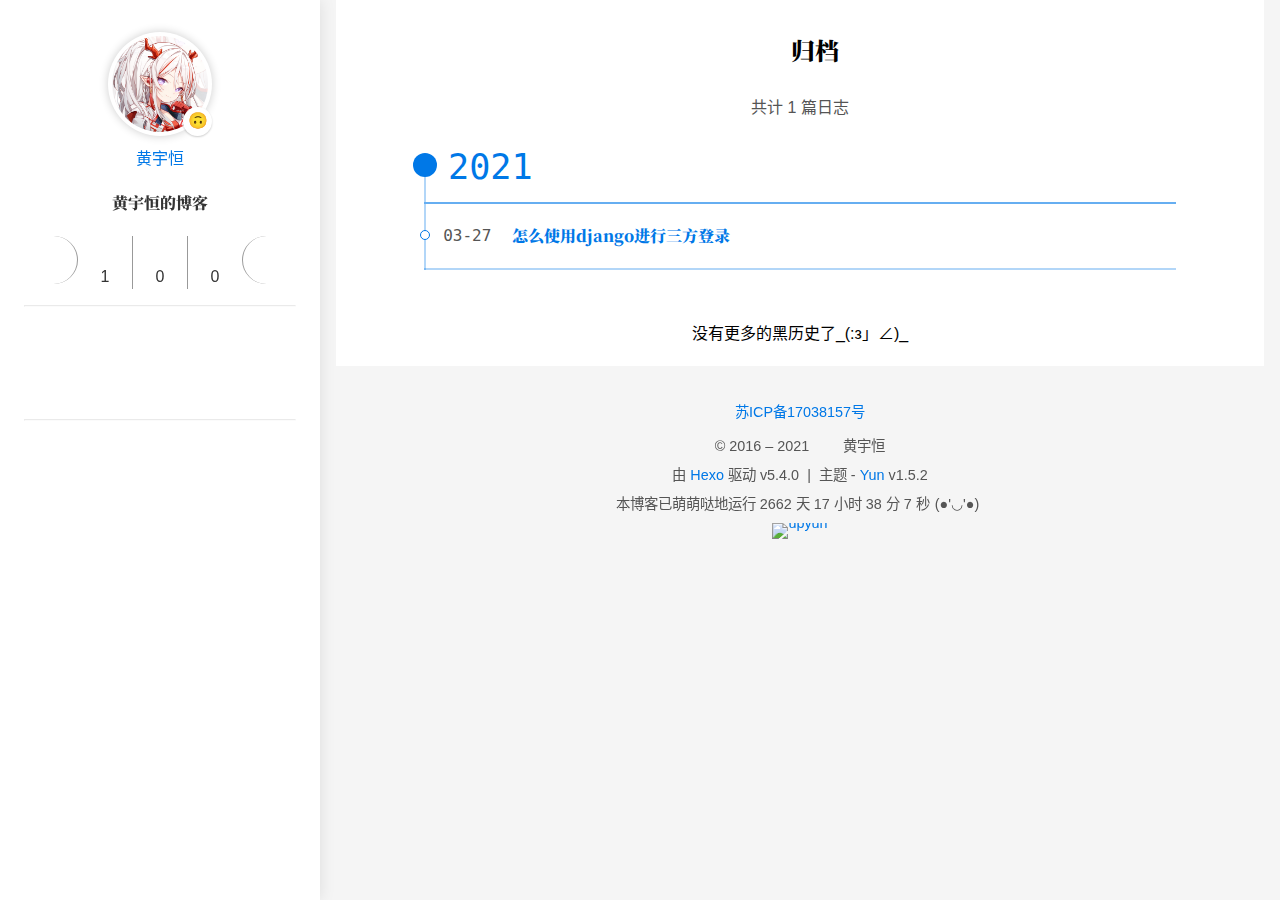
==== commit 9ad3810b: "Site updated: 2021-03-29 19:58:01" ====
--- a/archives/index.html
+++ b/archives/index.html
@@ -3,7 +3,7 @@
     ScrollReveal().reveal(target);
   })
 });
-</script><link rel="shortcut icon" type="image/svg+xml" href="/yun.svg"><link rel="mask-icon" href="/yun.svg" color="#0078E7"><link rel="alternate icon" href="/yun.ico"><link rel="preload" href="/css/hexo-theme-yun.css" as="style"><link rel="preload" href="/js/utils.js" as="script"><link rel="preload" href="/js/hexo-theme-yun.js" as="script"><link rel="prefetch" href="/js/sidebar.js" as="script"><link rel="preconnect" href="https://cdn.jsdelivr.net" crossorigin><script id="yun-config">
+</script><link class="aplayer-style-marker" rel="stylesheet" type="text/css" href="https://cdn.jsdelivr.net/npm/aplayer@latest/dist/APlayer.min.css"><script class="aplayer-script-marker" src="https://cdn.jsdelivr.net/npm/aplayer@latest/dist/APlayer.min.js" defer></script><script class="meting-script-marker" src="https://cdn.jsdelivr.net/npm/meting@1/dist/Meting.min.js" defer></script><script src="https://cdn.jsdelivr.net/npm/pjax@latest/pjax.min.js" defer></script><script src="/js/pjax.js" defer></script><script src="https://cdn.jsdelivr.net/npm/vue@2.6.11"></script><link rel="shortcut icon" type="image/svg+xml" href="/yun.svg"><link rel="mask-icon" href="/yun.svg" color="#0078E7"><link rel="alternate icon" href="/yun.ico"><link rel="preload" href="/css/hexo-theme-yun.css" as="style"><link rel="preload" href="/js/utils.js" as="script"><link rel="preload" href="/js/hexo-theme-yun.js" as="script"><link rel="prefetch" href="/js/sidebar.js" as="script"><link rel="preconnect" href="https://cdn.jsdelivr.net" crossorigin><script id="yun-config">
     const Yun = window.Yun || {};
     window.CONFIG = {"hostname":"www.huangyuheng.xyz","root":"/","title":"黄宇恒的小破站","version":"1.5.2","mode":"auto","copycode":true,"page":{"isPost":false},"i18n":{"placeholder":"搜索...","empty":"找不到您查询的内容: ${query}","hits":"找到 ${hits} 条结果","hits_time":"找到 ${hits} 条结果（用时 ${time} 毫秒）"},"anonymous_image":"https://cdn.jsdelivr.net/gh/YunYouJun/cdn/img/avatar/none.jpg","say":{"api":"/data/sentences.json"},"fireworks":{"colors":["102, 167, 221","62, 131, 225","33, 78, 194"]}};
   </script><link rel="stylesheet" href="/css/hexo-theme-yun.css"><script src="/js/utils.js"></script><script src="/js/hexo-theme-yun.js"></script><link rel="preconnect" href="https://www.google-analytics.com" crossorigin><script async src="https://www.googletagmanager.com/gtag/js?id=UA-121354150-1"></script><script>if (CONFIG.hostname === location.hostname) {
@@ -11,7 +11,16 @@
   function gtag(){dataLayer.push(arguments);}
   gtag('js', new Date());
   gtag('config', 'UA-121354150-1');
-}</script><script data-ad-client="ca-pub-2245427233262012" async src="https://pagead2.googlesyndication.com/pagead/js/adsbygoogle.js"></script><script>(function(){
+}</script><script>//- only for pjax
+function sendPageView() {
+  if (CONFIG.hostname !== location.hostname) return;
+  window.dataLayer = window.dataLayer || [];
+  function gtag(){dataLayer.push(arguments);}
+  gtag('event', 'page_view', {
+    page_path: encodeURIComponent(location.pathname),
+  })
+}
+document.addEventListener("pjax:success", sendPageView);</script><script data-ad-client="ca-pub-2245427233262012" async src="https://pagead2.googlesyndication.com/pagead/js/adsbygoogle.js"></script><script>(function(){
   var bp = document.createElement('script');
   var curProtocol = window.location.protocol.split(':')[0];
   if (curProtocol === 'https') {
@@ -48,4 +57,4 @@
 const mourn_days = ["4-4"]
 if (mourn_days.includes(today)) {
   document.documentElement.style.filter = "grayscale(1)";
-}</script></div></body></html>+}</script><div class="aplayer no-destroy" id="aplayer" data-id="308168565" data-server="netease" data-type="playlist" data-fixed="true" data-theme="#0078E7" data-loop="all" data-order="list" data-preload="auto" data-volume="0.7" data-mutex data-lrctype="0" data-listmaxheight="340px" data-storagename="metingjs"></div></div></body></html>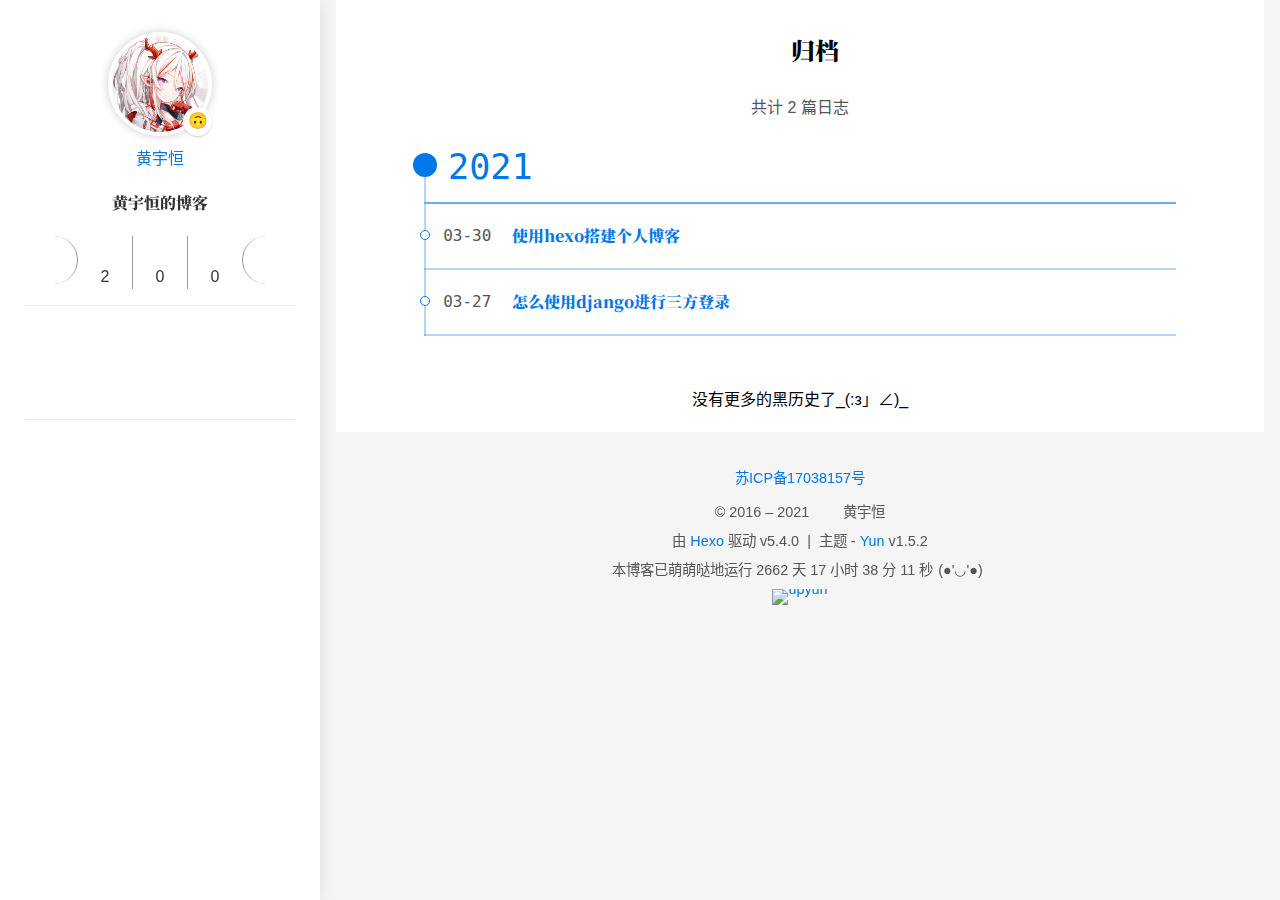
==== commit c0cd21fd: "Site updated: 2021-03-30 21:54:16" ====
--- a/archives/index.html
+++ b/archives/index.html
@@ -37,7 +37,7 @@
 <meta property="og:site_name" content="黄宇恒的博客">
 <meta property="og:locale" content="zh_CN">
 <meta property="article:author" content="黄宇恒">
-<meta name="twitter:card" content="summary"><script src="/js/ui/mode.js"></script></head><body><script defer src="https://cdn.jsdelivr.net/npm/animejs@latest"></script><script defer src="/js/ui/fireworks.js"></script><canvas class="fireworks"></canvas><div class="container"><a class="sidebar-toggle hty-icon-button" id="menu-btn"><div class="hamburger hamburger--spin" type="button"><span class="hamburger-box"><span class="hamburger-inner"></span></span></div></a><div class="sidebar-toggle sidebar-overlay"></div><aside class="sidebar"><script src="/js/sidebar.js"></script><div class="sidebar-panel sidebar-panel-active" id="site-overview-wrap"><div class="site-info"><a class="site-author-avatar" href="/about/" title="黄宇恒"><img width="96" loading="lazy" src="/images/avatar.png" alt="黄宇恒"><span class="site-author-status" title="学习使我快乐">🙃</span></a><div class="site-author-name"><a href="/about/">黄宇恒</a></div><span class="site-name">黄宇恒的博客</span><sub class="site-subtitle"></sub><div class="site-desciption"></div></div><nav class="site-state"><a class="site-state-item hty-icon-button icon-home" href="/" title="首页"><span class="site-state-item-icon"><svg class="icon" aria-hidden="true"><use xlink:href="#icon-home-4-line"></use></svg></span></a><div class="site-state-item"><a href="/archives/" title="归档"><span class="site-state-item-icon"><svg class="icon" aria-hidden="true"><use xlink:href="#icon-archive-line"></use></svg></span><span class="site-state-item-count">1</span></a></div><div class="site-state-item"><a href="/categories/" title="分类"><span class="site-state-item-icon"><svg class="icon" aria-hidden="true"><use xlink:href="#icon-folder-2-line"></use></svg></span><span class="site-state-item-count">0</span></a></div><div class="site-state-item"><a href="/tags/" title="标签"><span class="site-state-item-icon"><svg class="icon" aria-hidden="true"><use xlink:href="#icon-price-tag-3-line"></use></svg></span><span class="site-state-item-count">0</span></a></div><a class="site-state-item hty-icon-button" href="/about/#comment" title="留言板"><span class="site-state-item-icon"><svg class="icon" aria-hidden="true"><use xlink:href="#icon-clipboard-line"></use></svg></span></a></nav><hr style="margin-bottom:0.5rem"><div class="links-of-author"><a class="links-of-author-item hty-icon-button" rel="noopener" href="/atom.xml" title="RSS" target="_blank" style="color:orange"><svg class="icon" aria-hidden="true"><use xlink:href="#icon-rss-line"></use></svg></a><a class="links-of-author-item hty-icon-button" rel="noopener" href="https://wpa.qq.com/msgrd?v=3&amp;uin=2373828016&amp;site=qq&amp;menu=yes" title="QQ" target="_blank" style="color:#12B7F5"><svg class="icon" aria-hidden="true"><use xlink:href="#icon-qq-line"></use></svg></a><a class="links-of-author-item hty-icon-button" rel="noopener" href="https://github.com/h18779882009" title="GitHub" target="_blank" style="color:#181717"><svg class="icon" aria-hidden="true"><use xlink:href="#icon-github-line"></use></svg></a><a class="links-of-author-item hty-icon-button" rel="noopener" href="https://weibo.com/u/6988945624" title="微博" target="_blank" style="color:#E6162D"><svg class="icon" aria-hidden="true"><use xlink:href="#icon-weibo-line"></use></svg></a><a class="links-of-author-item hty-icon-button" rel="noopener" href="https://music.163.com/#/user/home?id=1773273927" title="网易云音乐" target="_blank" style="color:#C10D0C"><svg class="icon" aria-hidden="true"><use xlink:href="#icon-netease-cloud-music-line"></use></svg></a><a class="links-of-author-item hty-icon-button" rel="noopener" href="https://www.zhihu.com/people/shao-yao-62-4" title="知乎" target="_blank" style="color:#0084FF"><svg class="icon" aria-hidden="true"><use xlink:href="#icon-zhihu-line"></use></svg></a><a class="links-of-author-item hty-icon-button" rel="noopener" href="https://space.bilibili.com/347706368" title="哔哩哔哩动画" target="_blank" style="color:#FF8EB3"><svg class="icon" aria-hidden="true"><use xlink:href="#icon-bilibili-line"></use></svg></a></div><hr style="margin:0.5rem 1rem"><div class="links"><a class="links-item hty-icon-button" href="/links/" title="我的小伙伴们" style="color:dodgerblue"><svg class="icon" aria-hidden="true"><use xlink:href="#icon-genderless-line"></use></svg></a><a class="links-item hty-icon-button" href="/girls/" title="喜欢的女孩子" style="color:hotpink"><svg class="icon" aria-hidden="true"><use xlink:href="#icon-women-line"></use></svg></a></div><br><a class="links-item hty-icon-button" id="toggle-mode-btn" href="javascript:;" title="Mode" style="color: #f1cb64"><svg class="icon" aria-hidden="true"><use xlink:href="#icon-contrast-2-line"></use></svg></a></div></aside><main class="sidebar-translate" id="content"><div class="hty-card" id="archive"><header class="post-header"><h1 class="post-title" itemprop="name headline"><svg class="icon" aria-hidden="true"><use xlink:href="#icon-archive-line"></use></svg>归档</h1></header><div class="page-subtitle">共计 1 篇日志</div><div class="post-collapse"><div class="collection-title"><h2 class="archive-year" id="archive-year-2021">2021</h2></div><article class="post-item" itemscope itemtype="https://schema.org/Article"><header class="post-header"><div class="post-meta"><time class="post-time" itemprop="dateCreated" datetime="2021-03-27T14:15:05+08:00" content="2021-03-27">03-27</time></div><h2 class="post-title" itemprop="name headline"><a class="post-title-link" itemprop="url" href="/2021/03/27/hello-world/">怎么使用django进行三方登录</a></h2></header></article></div><h5 class="last-word text-center">没有更多的黑历史了_(:з」∠)_</h5></div></main><footer class="sidebar-translate" id="footer"><div class="beian"><a rel="noopener" href="https://beian.miit.gov.cn/" target="_blank">苏ICP备17038157号</a></div><div class="copyright"><span>&copy; 2016 – 2021 </span><span class="with-love" id="animate"><svg class="icon" aria-hidden="true"><use xlink:href="#icon-cloud-line"></use></svg></span><span class="author"> 黄宇恒</span></div><div class="powered"><span>由 <a href="https://hexo.io" target="_blank" rel="noopener">Hexo</a> 驱动 v5.4.0</span><span class="footer-separator">|</span><span>主题 - <a rel="noopener" href="https://github.com/YunYouJun/hexo-theme-yun" target="_blank"><span>Yun</span></a> v1.5.2</span></div><div class="live_time"><span>本博客已萌萌哒地运行</span><span id="display_live_time"></span><span class="moe-text">(●'◡'●)</span><script>function blog_live_time() {
+<meta name="twitter:card" content="summary"><script src="/js/ui/mode.js"></script></head><body><script defer src="https://cdn.jsdelivr.net/npm/animejs@latest"></script><script defer src="/js/ui/fireworks.js"></script><canvas class="fireworks"></canvas><div class="container"><a class="sidebar-toggle hty-icon-button" id="menu-btn"><div class="hamburger hamburger--spin" type="button"><span class="hamburger-box"><span class="hamburger-inner"></span></span></div></a><div class="sidebar-toggle sidebar-overlay"></div><aside class="sidebar"><script src="/js/sidebar.js"></script><div class="sidebar-panel sidebar-panel-active" id="site-overview-wrap"><div class="site-info"><a class="site-author-avatar" href="/about/" title="黄宇恒"><img width="96" loading="lazy" src="/images/avatar.png" alt="黄宇恒"><span class="site-author-status" title="学习使我快乐">🙃</span></a><div class="site-author-name"><a href="/about/">黄宇恒</a></div><span class="site-name">黄宇恒的博客</span><sub class="site-subtitle"></sub><div class="site-desciption"></div></div><nav class="site-state"><a class="site-state-item hty-icon-button icon-home" href="/" title="首页"><span class="site-state-item-icon"><svg class="icon" aria-hidden="true"><use xlink:href="#icon-home-4-line"></use></svg></span></a><div class="site-state-item"><a href="/archives/" title="归档"><span class="site-state-item-icon"><svg class="icon" aria-hidden="true"><use xlink:href="#icon-archive-line"></use></svg></span><span class="site-state-item-count">2</span></a></div><div class="site-state-item"><a href="/categories/" title="分类"><span class="site-state-item-icon"><svg class="icon" aria-hidden="true"><use xlink:href="#icon-folder-2-line"></use></svg></span><span class="site-state-item-count">0</span></a></div><div class="site-state-item"><a href="/tags/" title="标签"><span class="site-state-item-icon"><svg class="icon" aria-hidden="true"><use xlink:href="#icon-price-tag-3-line"></use></svg></span><span class="site-state-item-count">0</span></a></div><a class="site-state-item hty-icon-button" href="/about/#comment" title="留言板"><span class="site-state-item-icon"><svg class="icon" aria-hidden="true"><use xlink:href="#icon-clipboard-line"></use></svg></span></a></nav><hr style="margin-bottom:0.5rem"><div class="links-of-author"><a class="links-of-author-item hty-icon-button" rel="noopener" href="/atom.xml" title="RSS" target="_blank" style="color:orange"><svg class="icon" aria-hidden="true"><use xlink:href="#icon-rss-line"></use></svg></a><a class="links-of-author-item hty-icon-button" rel="noopener" href="https://wpa.qq.com/msgrd?v=3&amp;uin=2373828016&amp;site=qq&amp;menu=yes" title="QQ" target="_blank" style="color:#12B7F5"><svg class="icon" aria-hidden="true"><use xlink:href="#icon-qq-line"></use></svg></a><a class="links-of-author-item hty-icon-button" rel="noopener" href="https://github.com/h18779882009" title="GitHub" target="_blank" style="color:#181717"><svg class="icon" aria-hidden="true"><use xlink:href="#icon-github-line"></use></svg></a><a class="links-of-author-item hty-icon-button" rel="noopener" href="https://weibo.com/u/6988945624" title="微博" target="_blank" style="color:#E6162D"><svg class="icon" aria-hidden="true"><use xlink:href="#icon-weibo-line"></use></svg></a><a class="links-of-author-item hty-icon-button" rel="noopener" href="https://music.163.com/#/user/home?id=1773273927" title="网易云音乐" target="_blank" style="color:#C10D0C"><svg class="icon" aria-hidden="true"><use xlink:href="#icon-netease-cloud-music-line"></use></svg></a><a class="links-of-author-item hty-icon-button" rel="noopener" href="https://www.zhihu.com/people/shao-yao-62-4" title="知乎" target="_blank" style="color:#0084FF"><svg class="icon" aria-hidden="true"><use xlink:href="#icon-zhihu-line"></use></svg></a><a class="links-of-author-item hty-icon-button" rel="noopener" href="https://space.bilibili.com/347706368" title="哔哩哔哩动画" target="_blank" style="color:#FF8EB3"><svg class="icon" aria-hidden="true"><use xlink:href="#icon-bilibili-line"></use></svg></a></div><hr style="margin:0.5rem 1rem"><div class="links"><a class="links-item hty-icon-button" href="/links/" title="我的小伙伴们" style="color:dodgerblue"><svg class="icon" aria-hidden="true"><use xlink:href="#icon-genderless-line"></use></svg></a><a class="links-item hty-icon-button" href="/girls/" title="喜欢的女孩子" style="color:hotpink"><svg class="icon" aria-hidden="true"><use xlink:href="#icon-women-line"></use></svg></a></div><br><a class="links-item hty-icon-button" id="toggle-mode-btn" href="javascript:;" title="Mode" style="color: #f1cb64"><svg class="icon" aria-hidden="true"><use xlink:href="#icon-contrast-2-line"></use></svg></a></div></aside><main class="sidebar-translate" id="content"><div class="hty-card" id="archive"><header class="post-header"><h1 class="post-title" itemprop="name headline"><svg class="icon" aria-hidden="true"><use xlink:href="#icon-archive-line"></use></svg>归档</h1></header><div class="page-subtitle">共计 2 篇日志</div><div class="post-collapse"><div class="collection-title"><h2 class="archive-year" id="archive-year-2021">2021</h2></div><article class="post-item" itemscope itemtype="https://schema.org/Article"><header class="post-header"><div class="post-meta"><time class="post-time" itemprop="dateCreated" datetime="2021-03-30T21:04:32+08:00" content="2021-03-30">03-30</time></div><h2 class="post-title" itemprop="name headline"><a class="post-title-link" itemprop="url" href="/%E4%BD%BF%E7%94%A8hexo%E6%90%AD%E5%BB%BA%E4%B8%AA%E4%BA%BA%E5%8D%9A%E5%AE%A2.html">使用hexo搭建个人博客</a></h2></header></article><article class="post-item" itemscope itemtype="https://schema.org/Article"><header class="post-header"><div class="post-meta"><time class="post-time" itemprop="dateCreated" datetime="2021-03-27T14:15:05+08:00" content="2021-03-27">03-27</time></div><h2 class="post-title" itemprop="name headline"><a class="post-title-link" itemprop="url" href="/hello-world.html">怎么使用django进行三方登录</a></h2></header></article></div><h5 class="last-word text-center">没有更多的黑历史了_(:з」∠)_</h5></div></main><footer class="sidebar-translate" id="footer"><div class="beian"><a rel="noopener" href="https://beian.miit.gov.cn/" target="_blank">苏ICP备17038157号</a></div><div class="copyright"><span>&copy; 2016 – 2021 </span><span class="with-love" id="animate"><svg class="icon" aria-hidden="true"><use xlink:href="#icon-cloud-line"></use></svg></span><span class="author"> 黄宇恒</span></div><div class="powered"><span>由 <a href="https://hexo.io" target="_blank" rel="noopener">Hexo</a> 驱动 v5.4.0</span><span class="footer-separator">|</span><span>主题 - <a rel="noopener" href="https://github.com/YunYouJun/hexo-theme-yun" target="_blank"><span>Yun</span></a> v1.5.2</span></div><div class="live_time"><span>本博客已萌萌哒地运行</span><span id="display_live_time"></span><span class="moe-text">(●'◡'●)</span><script>function blog_live_time() {
   setTimeout(blog_live_time, 1000);
   const start = new Date('2019-04-12T00:00:00');
   const now = new Date();
